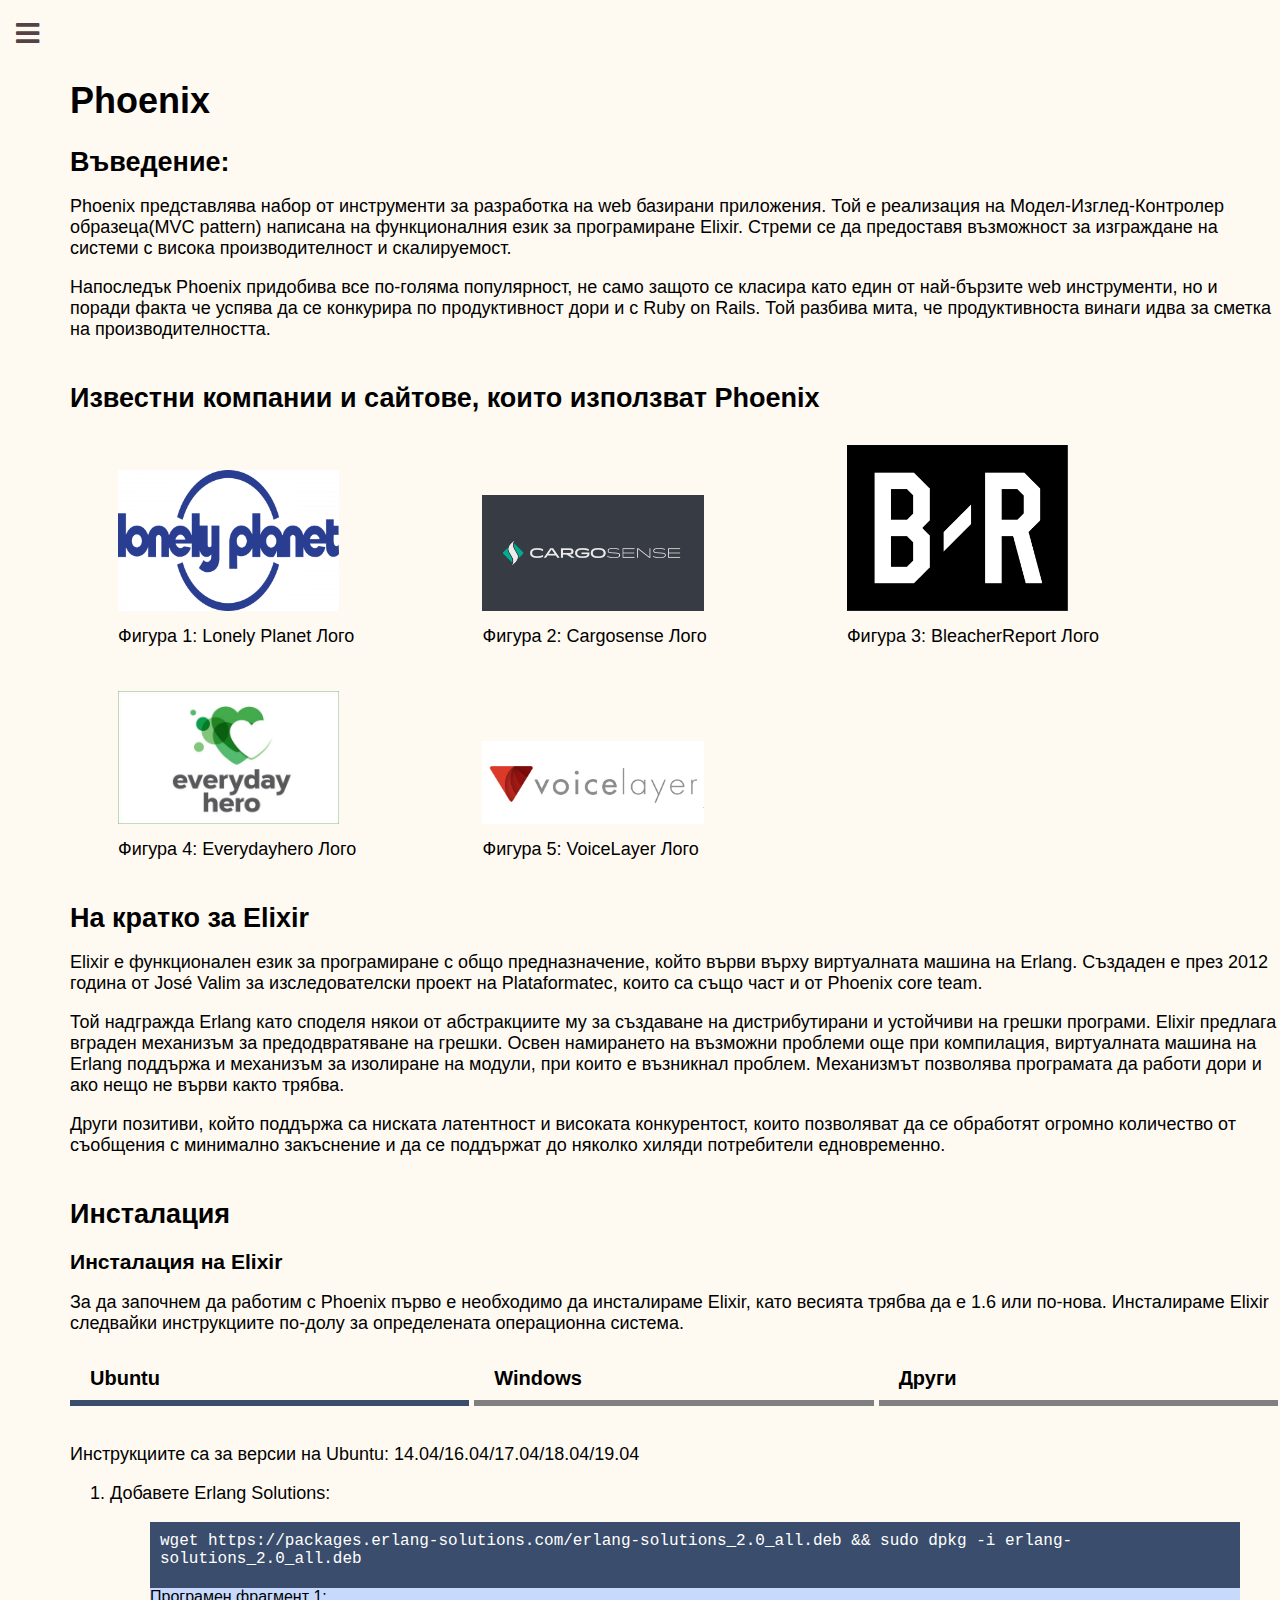
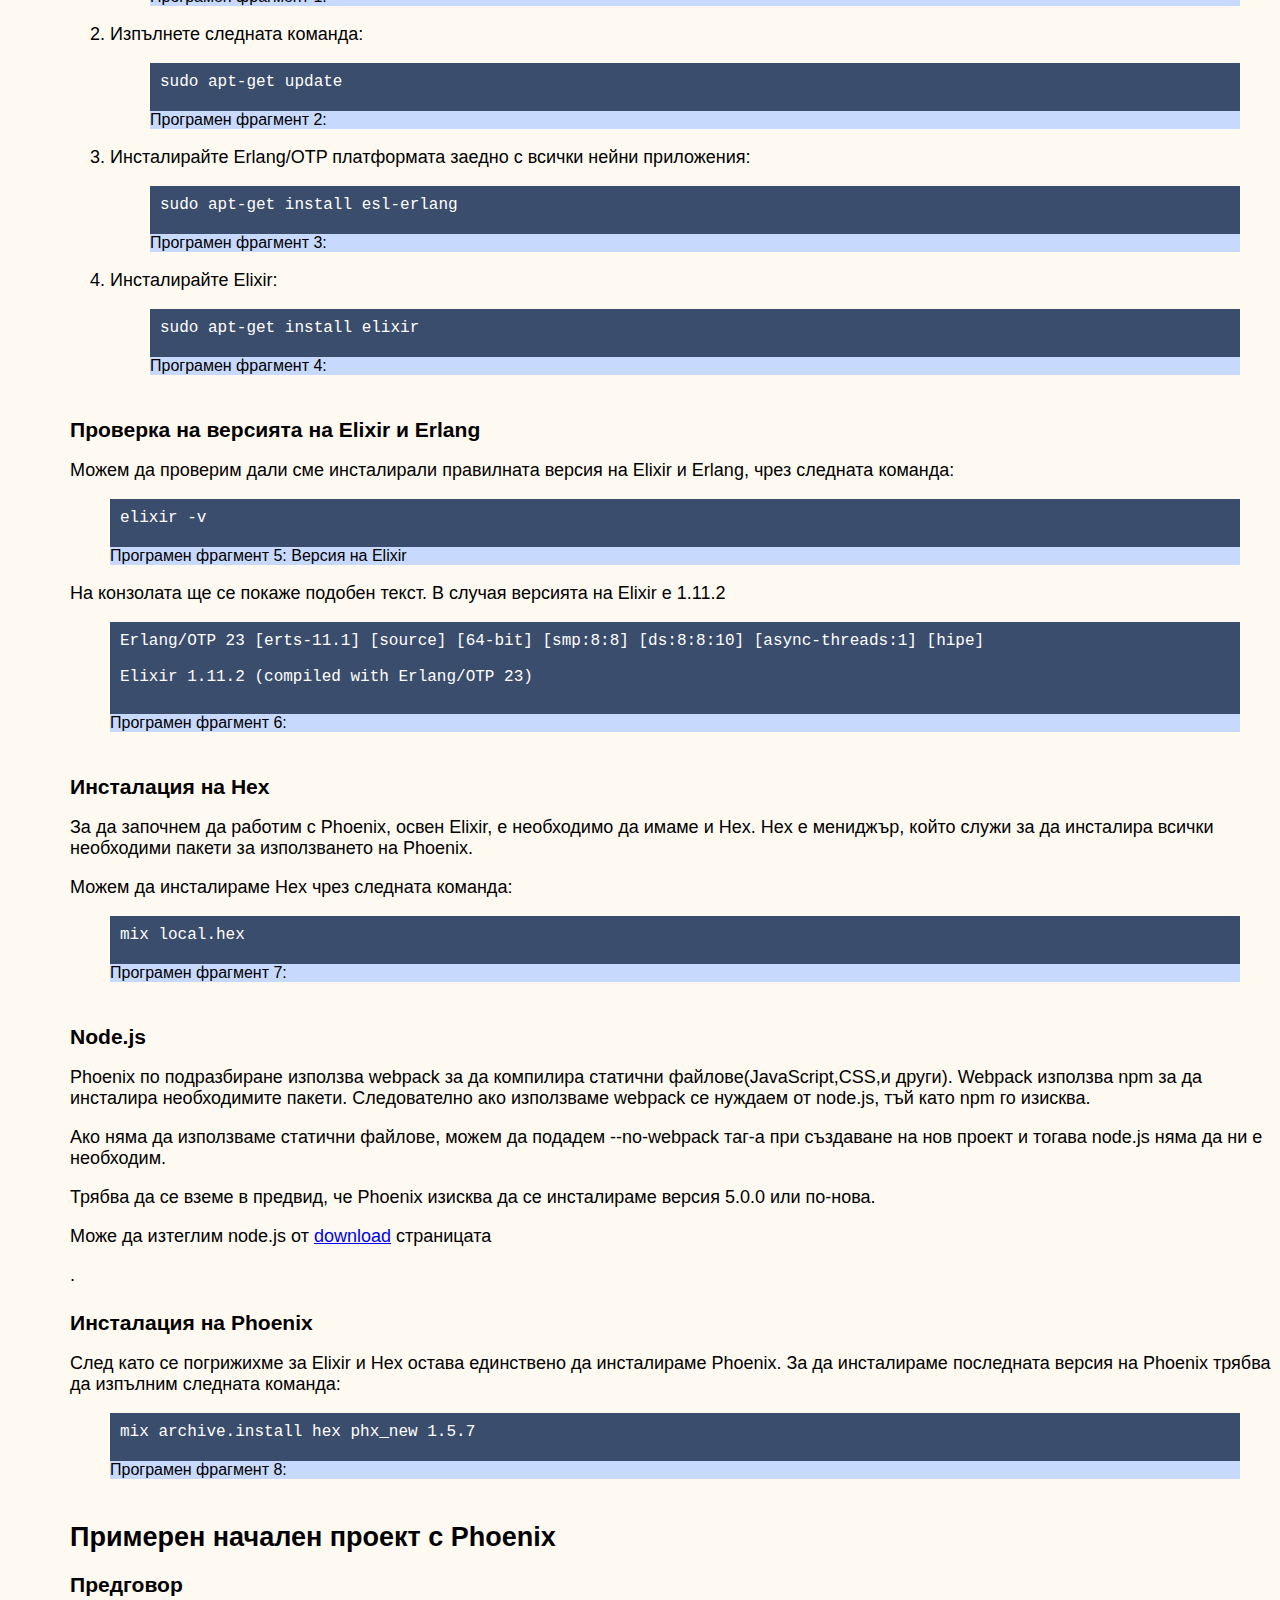
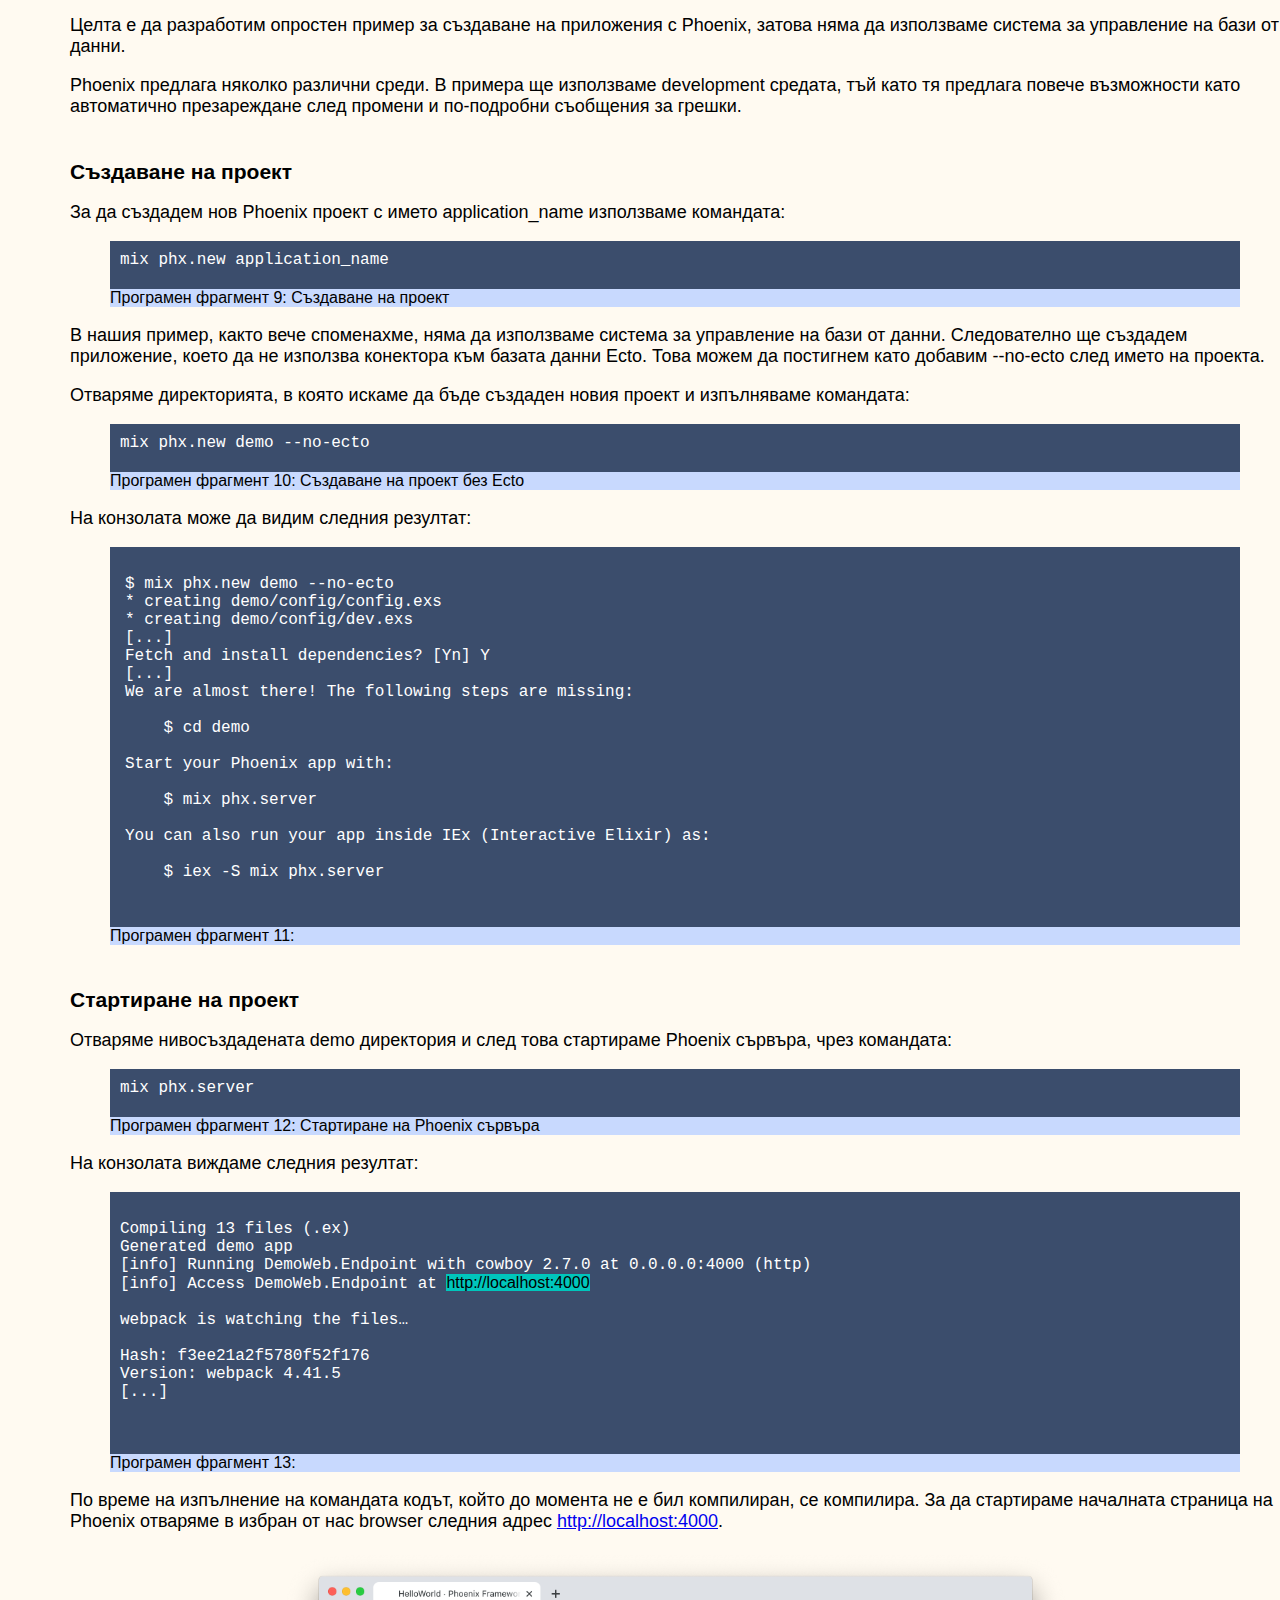
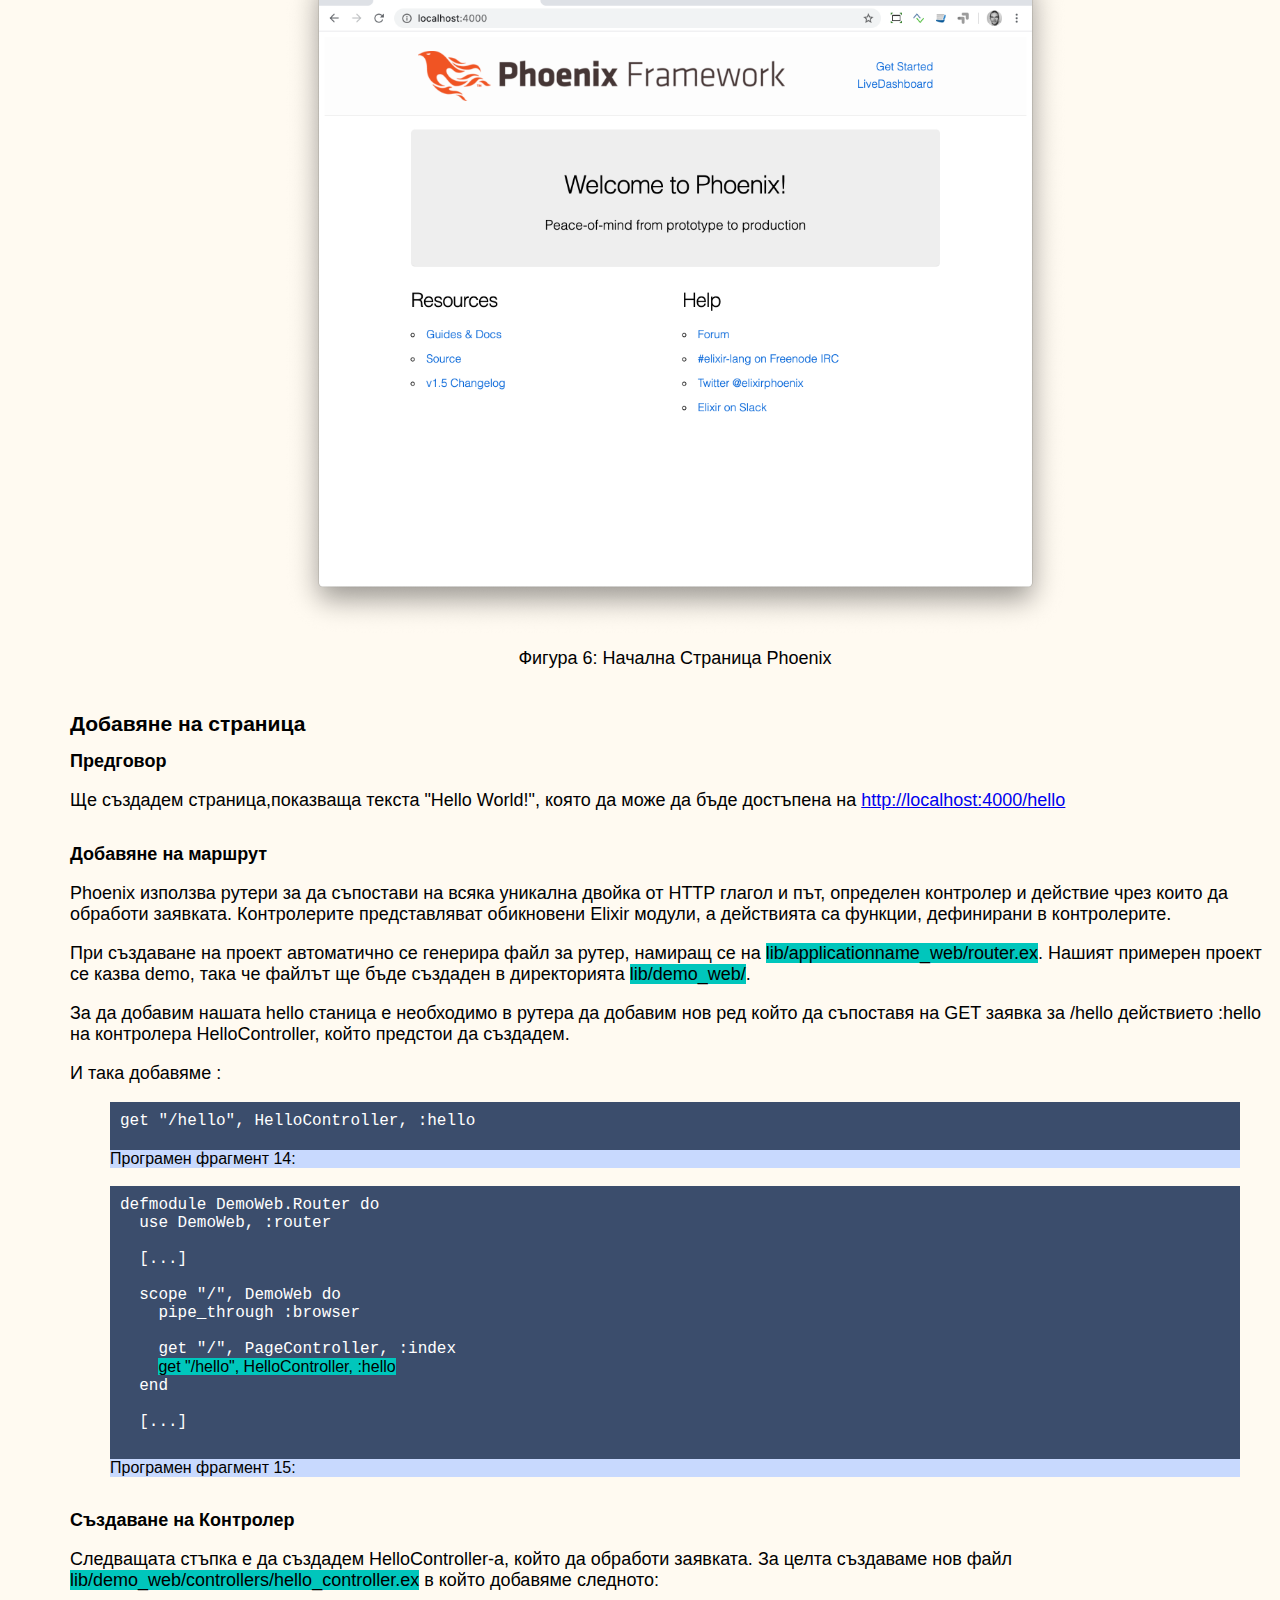
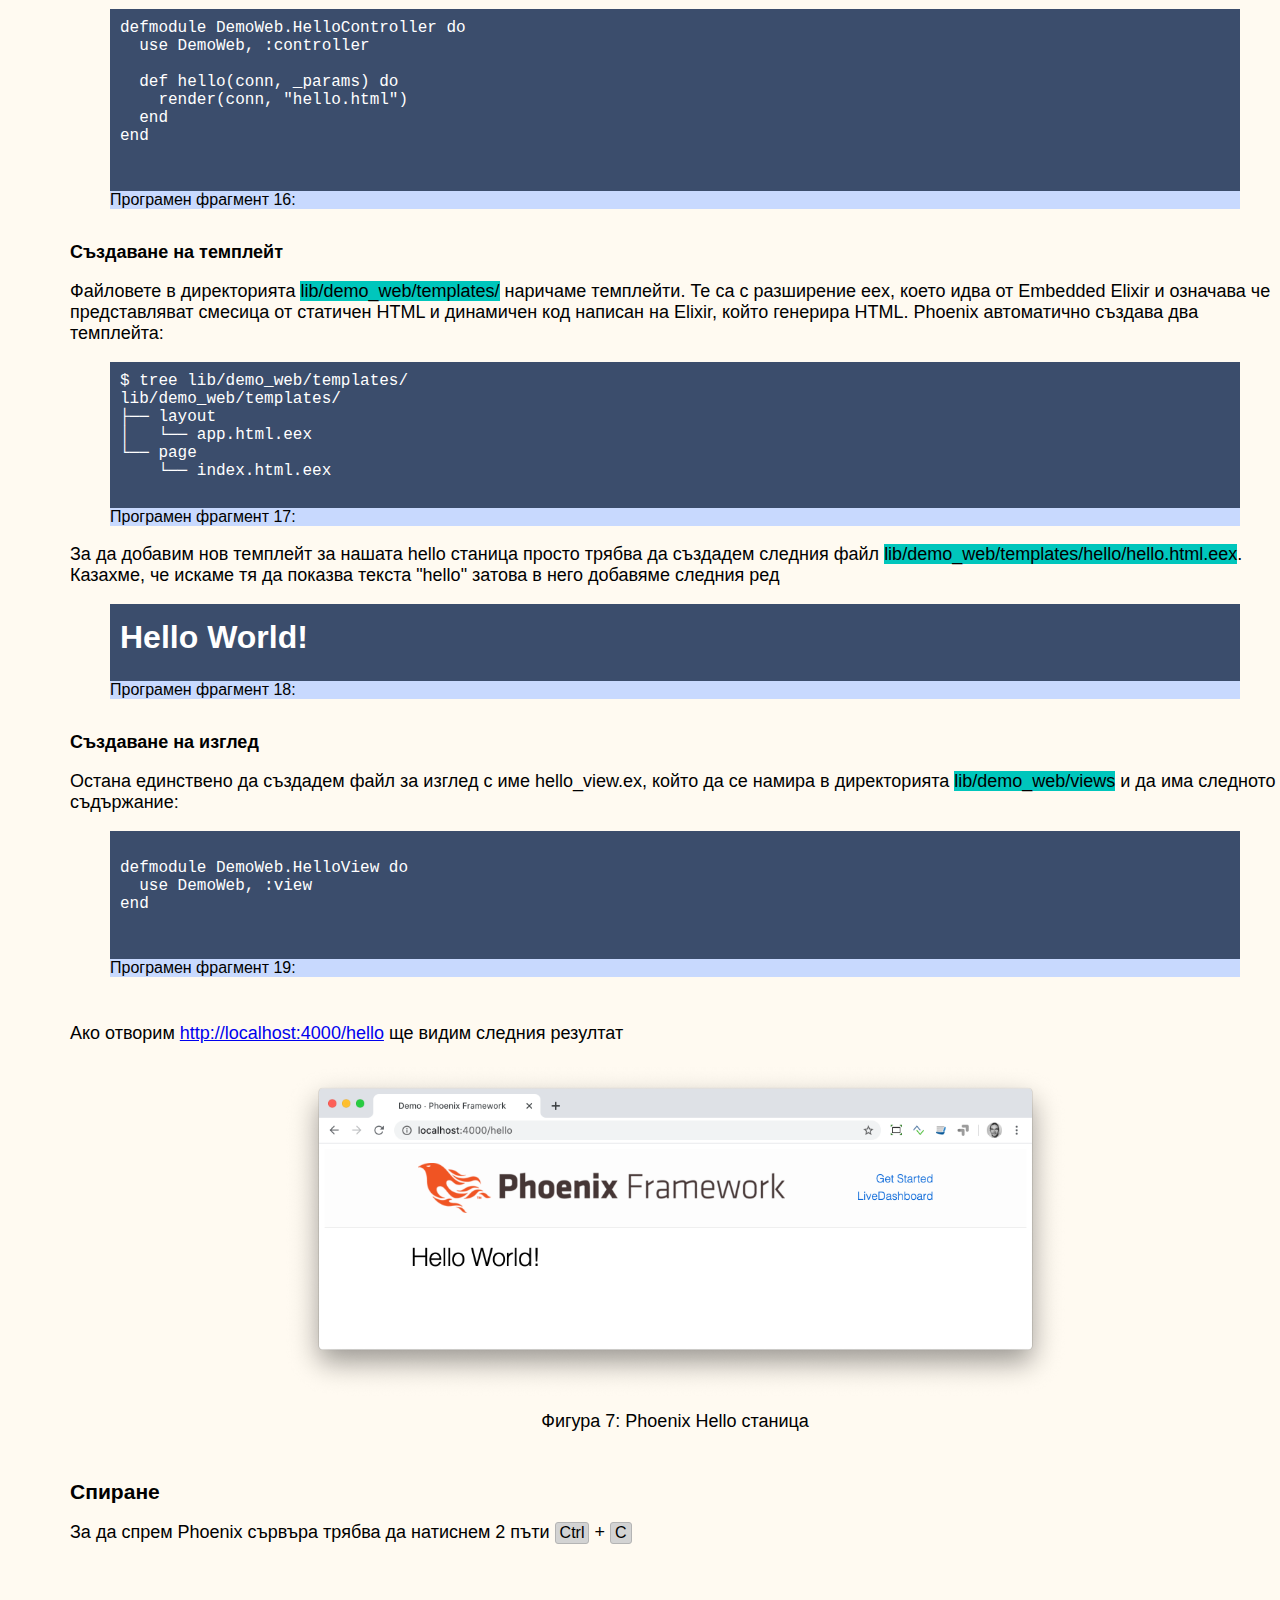
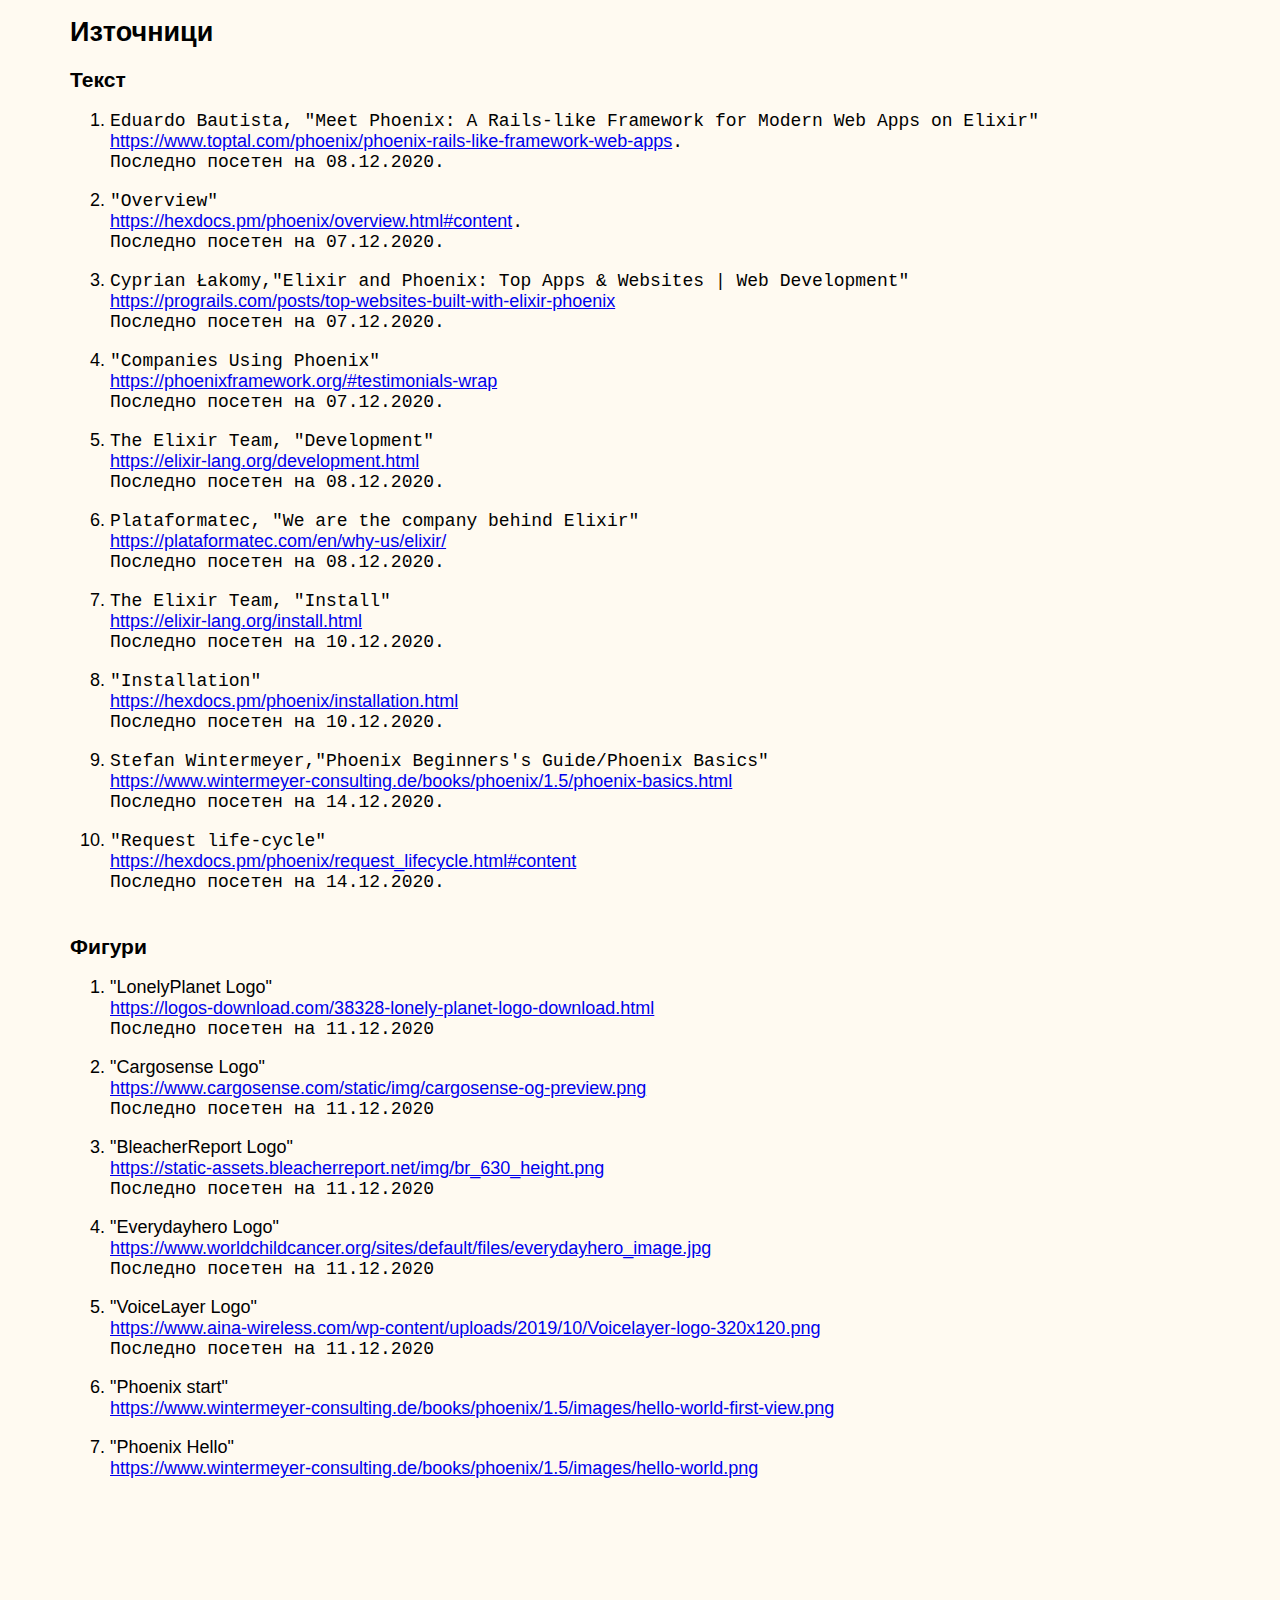
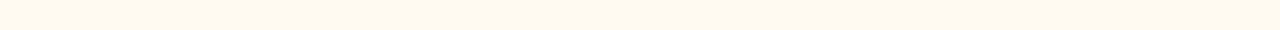
==== referat.html @ 31d8c385 "Change code fragments style" ====
<!DOCTYPE html>
<html lang="bg">

<head>
  <meta charset="utf-8">
  <link rel="stylesheet" href="css/defalt.css">
  <link rel="stylesheet" href="https://cdnjs.cloudflare.com/ajax/libs/font-awesome/5.15.1/css/all.min.css">
  <script src="javascript/default.js"></script>
  <title>Phoenix </title>
  <!--[if IE lte 8]><script src="http://html5shiv.googlecode.com/svn/trunk/html5.js"></script><![endif]-->
</head>

<body>
  <header>
  </header>
  <nav id="sidenavigation" class="sidenavigation closed">
    <button onclick="toggleMenu('sidenavigation')" type="button" name="button"><i class="fas fa-bars fa-2x"></i></button>
    <ul>
      <li><a href="#intro">Въведение<i class="fas fa-chevron-circle-down"></i></a></li>
      <li><a href="#installation">Инсталация<i class="fas fa-chevron-circle-down"></i></a></li>
      <li><a href="#getting-started-guide">Начален пример<i class="fas fa-chevron-circle-down"></i></a> </li>
      <li><a href="#resources">Източници<i class="fas fa-chevron-circle-down"></i></a></li>
    </ul>
    <!--todo introduction -->
    <!-- <li><a href="#phoenix-intro">Въведение:</a></li>
      <li><a href="#phoenix-users">Известни потребители:</a></li>
      <li><a href="#elixir-intro">На кратко за Elixir</a></li> -->
    <!--todo installation -->
    <!-- <li><a href="#elixir-installation">Инсталация Elixir</a> </li>
      <li><a href="#elixir-version-check">Проверка на версия</a></li>
      <li> <a href="#hex-installation">Hex инсталация</a> </li>
      <li><a href="#nodejs">Node.js</a></li>
      <li><a href="#phoenix-installation">Phoenix инсталация </a> </li> -->

    <!--todo guide -->
    <!-- <li> <a href="#intro-to-guide">Примерен проект </a></li>
      <li><a href="#project-creation-guide">Създаване на проект</a> </li>
      <li><a href="#project-start-guide">Стартиране на проект </a></li>
      <li><a href="#add-page-guide">Добавяне на страница</a> </li>
      <li><a href="#stop-guide">Спиране </a></li> -->



  </nav>
  <section id="main-container">
    <h1>Phoenix</h1>
    <section id="intro">
      <article id="phoenix-intro">
        <h2>Въведение: </h2>
        <p>
          Phoenix представлява набор от инструменти за разработка на web базирани приложения. Той е реализация на Модел-Изглед-Контролер образеца(MVC pattern) написана на функционалния език за програмиране Elixir. Стреми се да предоставя възможност
          за изграждане на системи с висока производителност и скалируемост.
        </p>
        <p>
          Напоследък Phoenix придобива все по-голяма популярност, не само защото се класира като един от най-бързите web инструменти, но и поради факта че успява да се конкурира по продуктивност дори и с Ruby on Rails. Той разбива мита, че
          продуктивноста винаги идва за
          сметка на производителността.
        </p>
      </article>

      <article id="phoenix-users">
        <h2>Известни компании и сайтове, които използват Phoenix </h2>
        <div id="logo-container">
          <figure id="figure1">
            <a href="https://www.lonelyplanet.com/" target="_blank">
              <img src="img/logo/lonelyplanet.png" alt="Lonely Planet Logo">
            </a>
            <figcaption>Фигура 1: Lonely Planet Лого</figcaption>
          </figure>
          <figure id="figure2">
            <a href="https://www.cargosense.com/" target="_blank">
              <img src="img/logo/cargosense.png" alt="Cargosense Logo">
            </a>
            <figcaption>Фигура 2: Cargosense Лого</figcaption>
          </figure>
          <figure id="figure3">
            <a href="https://bleacherreport.com/" target="_blank">
              <img src="img/logo/bleacherreport.png" alt="BleacherReport Logo">
            </a>
            <figcaption>Фигура 3: BleacherReport Лого</figcaption>
          </figure>
          <figure id="figure4">
            <a href="https://www.everydayhero.com/au/" target="_blank">
              <img src="img/logo/everydayhero.jpg" alt="Everydayhero Logo">
            </a>
            <figcaption>Фигура 4: Everydayhero Лого</figcaption>
          </figure>
          <figure id="figure5">
            <a href="https://voicelayer.io/" target="_blank">
              <img src="img/logo/voicelayer.png" alt="VoiceLayer Logo">
            </a>
            <figcaption>Фигура 5: VoiceLayer Лого</figcaption>
          </figure>
        </div>
      </article>

      <article id="elixir-intro">
        <h2>На кратко за Elixir </h2>
        <p>
          Elixir е функционален език за програмиране с общо предназначение, който върви върху виртуалната машина на Erlang. Създаден е през 2012 година от José Valim за изследователски проект на Plataformatec, които са също част и от Phoenix core
          team.
        </p>
        <p>
          Той надгражда Erlang като споделя някои от абстракциите му за създаване на дистрибутирани и устойчиви на грешки програми. Elixir предлага вграден механизъм за предодвратяване на грешки. Освен намирането на възможни проблеми още при
          компилация,
          виртуалната машина на Erlang поддържа и механизъм за изолиране на модули, при които е възникнал проблем. Механизмът позволява програмата да работи дори и ако нещо не върви както трябва.</p>
        <p>
          Други позитиви, който поддържа са ниската латентност и високата конкурентост, които позволяват да се обработят огромно количество от съобщения с минимално закъснение и да се поддържат до няколко хиляди потребители едновременно.
        </p>
      </article>
    </section>
    <section id="installation">
      <h2>Инсталация</h2>
      <article id=elixir-installation class="installation elixir">
        <h3>Инсталация на Elixir</h3>
        <p>За да започнем да работим с Phoenix първо е необходимо да инсталираме Elixir, като весията трябва да е 1.6 или по-нова. Инсталираме Elixir следвайки инструкциите по-долу за определената операционна система.</p>
        <button class="ubuntu active" onclick="showInstalationInstructions('elixir','ubuntu')">
          Ubuntu
        </button>
        <button class="windows" onclick="showInstalationInstructions('elixir','windows')">
          Windows
        </button>
        <button class="other" onclick="showInstalationInstructions('elixir','other')">
          Други
        </button>
      </article>

      <article class="installation elixir ubuntu active">
        <h4></h4>
        <p>Инструкциите са за версии на Ubuntu: 14.04/16.04/17.04/18.04/19.04</p>
        <ol>
          <li>
            <p>Добавете Erlang Solutions:</p>
            <figure class="code">
              <code> wget https://packages.erlang-solutions.com/erlang-solutions_2.0_all.deb && sudo dpkg -i erlang-solutions_2.0_all.deb</code>
              <figcaption></figcaption>
            </figure>
          </li>
          <li>
            <p>Изпълнете следната команда:</p>
            <figure class="code">
              <code> sudo apt-get update</code>
              <figcaption></figcaption>
            </figure>
          </li>
          <li>
            <p>Инсталирайте Erlang/OTP платформата заедно с всички нейни приложения:</p>
            <figure class="code">
              <code>sudo apt-get install esl-erlang</code>
              <figcaption></figcaption>
            </figure>
          </li>
          <li>
            <p>Инсталирайте Elixir:</p>
            <figure class="code">
              <code>sudo apt-get install elixir</code>
              <figcaption></figcaption>
            </figure>
          </li>
        </ol>
      </article>
      <article class="installation elixir windows hidden">
        <ol>
          <li> <a download href="https://github.com/elixir-lang/elixir-windows-setup/releases/download/v2.1/elixir-websetup.exe" target="_blank">Изтеглете инсталационния файл</a></li>
          </li>
          <li>Отворете го за да започнете инсталацията.</li>
          <li>Натискайте напред докато инсталацията не завърши.</li>
      </article>
      <article class="installation elixir other hidden">
        <p>Ако използвате друга операционна система или версия, може да погледнете как да инсталирате Elixir на следната <a href="https://elixir-lang.org/install.html" target="_blank">инсталационна страница.</a></p>
      </article>
      <article id="elixir-version-check" class="version-check">
        <h3>Проверка на версията на Elixir и Erlang</h3>
        <p>Можем да проверим дали сме инсталирали правилната версия на Elixir и Erlang, чрез следната команда:</p>
        <figure class="code">
          <code>elixir -v </code>
          <figcaption>Версия на Elixir</figcaption>
        </figure>
        <p>На конзолата ще се покаже подобен текст. В случая версията на Elixir е 1.11.2</p>
        <figure class="samp">
          <pre><samp>Erlang/OTP 23 [erts-11.1] [source] [64-bit] [smp:8:8] [ds:8:8:10] [async-threads:1] [hipe]

Elixir 1.11.2 (compiled with Erlang/OTP 23)</samp></pre>

          <figcaption></figcaption>
        </figure>
      </article>
      <article id="hex-installation">
        <h3>Инсталация на Hex</h3>
        <p>За да започнем да работим с Phoenix, освен Elixir, е необходимо да имаме и Hex. Hex е мениджър, който служи за да инсталира всички необходими пакети за използването на Phoenix.
        </p>
        <p>Можем да инсталираме Hex чрез следната команда:</p>
        <figure class="code">
          <code>mix local.hex</code>
          <figcaption></figcaption>
        </figure>
      </article>
      <article id="nodejs">
        <h3>Node.js</h3>
        <p>Phoenix по подразбиране използва webpack за да компилира статични файлове(JavaScript,CSS,и други). Webpack използва npm за да инсталира необходимите пакети. Следователно ако използваме webpack се нуждаем от node.js, тъй като npm го
          изисква.</p>
        <p>Ако няма да използваме статични файлове, можем да подадем --no-webpack таг-а при създаване на нов проект и тогава node.js няма да ни е необходим.
        </p>
        <p>Трябва да се вземе в предвид, че Phoenix изисква да се инсталираме версия 5.0.0 или по-нова.
        </p>
        <p> Може да изтеглим node.js от <a href="https://nodejs.org/en/download/">download</a> страницата</p>.
      </article>
      <article id="phoenix-installation">
        <h3>Инсталация на Phoenix </h3>
        <p>След като се погрижихме за Elixir и Hex остава единствено да инсталираме Phoenix. За да инсталираме последната версия на Phoenix трябва да изпълним следната команда:</p>
        <figure class="code">
          <code>mix archive.install hex phx_new 1.5.7</code>
          <figcaption></figcaption>
        </figure>
      </article>
    </section>
    <section id="getting-started-guide">
      <h2>Примерен начален проект с Phoenix</h2>
      <article id="intro-to-guide">
        <h3>Предговор</h3>
        <p>Целта е да разработим опростен пример за създаване на приложения с Phoenix, затова няма да използваме система за управление на бази от данни.</p>
        <p>Phoenix предлага няколко различни среди. В примера ще използваме development средата, тъй като тя предлага повече възможности като автоматично презареждане след промени и по-подробни съобщения за грешки.</p>
      </article>
      <article id="project-creation-guide">
        <h3>Създаване на проект</h3>
        <p>За да създадем нов Phoenix проект с името application_name използваме командата:</p>
        <figure class="code">
          <code>mix phx.new application_name</code>
          <figcaption>Създаване на проект</figcaption>
        </figure>
        <p>В нашия пример, както вече споменахме, няма да използваме система за управление на бази от данни. Следователно ще създадем приложение, което да не използва конектора към базата данни Ecto. Това можем да постигнем като добавим --no-ecto
          след името на проекта.
        </p>
        <p>Отваряме директорията, в която искаме да бъде създаден новия проект и изпълняваме командата:</p>
        <figure class="code">
          <code>mix phx.new demo --no-ecto</code>
          <figcaption>Създаване на проект без Ecto</figcaption>
        </figure>
        <p>На конзолата може да видим следния резултат:</p>
        <figure class="samp">
          <pre> <samp>
$ mix phx.new demo --no-ecto
* creating demo/config/config.exs
* creating demo/config/dev.exs
[...]
Fetch and install dependencies? [Yn] Y
[...]
We are almost there! The following steps are missing:

    $ cd demo

Start your Phoenix app with:

    $ mix phx.server

You can also run your app inside IEx (Interactive Elixir) as:

    $ iex -S mix phx.server
      </samp> </pre>
          <figcaption></figcaption>
        </figure>
      </article>
      <article id="project-start-guide">
        <h3>Стартиране на проект</h3>
        <p>Отваряме нивосъздадената demo директория и след това стартираме Phoenix сървъра, чрез командата:</p>
        <figure class="code">
          <code>mix phx.server</code>
          <figcaption>Стартиране на Phoenix сървъра</figcaption>
        </figure>
        <p>На конзолата виждаме следния резултат:</p>
        <figure class="samp">
          <pre><samp>
Compiling 13 files (.ex)
Generated demo app
[info] Running DemoWeb.Endpoint with cowboy 2.7.0 at 0.0.0.0:4000 (http)
[info] Access DemoWeb.Endpoint at <mark>http://localhost:4000</mark>

webpack is watching the files…

Hash: f3ee21a2f5780f52f176
Version: webpack 4.41.5
[...]
      <samp></pre>
          <figcaption></figcaption>
        </figure>
        <p>
          По време на изпълнение на командата кодът, който до момента не е бил компилиран, се компилира. За да стартираме началната страница на Phoenix отваряме в избран от нас browser следния адрес <a href="http://localhost:4000" target="_blank">http://localhost:4000</a>.
        </p>
        <figure id="figure6" class="single picture">
          <img src="img/getting-started/phoenix-start.png" alt="Phoenix start">
          <figcaption>Фигура 6: Начална Страница Phoenix</figcaption>
        </figure>
      </article>
      <article id="add-page-guide">
        <h3>Добавяне на страница</h3>
        <section>
          <h4>Предговор</h4>
          <p>Ще създадем страница,показваща текста "Hello World!", която да може да бъде достъпена на <a href="http://localhost:4000/hello",target="_blank">http://localhost:4000/hello</a></p>
        </section>
        <section>
          <h4>Добавяне на маршрут</h4>
          <p>
            Phoenix използва рутери за да съпостави на всяка уникална двойка от HTTP глагол и път, определен контролер и действие чрез които да обработи заявката. Контролерите представляват обикновени Elixir модули, а действията са функции,
            дефинирани
            в
            контролерите.
          </p>
          <p>
            При създаване на проект автоматично се генерира файл за рутер, намиращ се на
            <mark>lib/applicationname_web/router.ex</mark>. Нашият примерен проект се казва demo, така че файлът ще бъде създаден в директорията
            <mark>lib/demo_web/</mark>.
          </p>
          <p>За да добавим нашата hello станица е необходимо в рутера да добавим нов ред който да съпоставя на GET заявка за /hello действието :hello на контролера HelloController, който предстои да създадем.
          </p>
          <p>И така добавяме :
          <figure class="code"> <code>get "/hello", HelloController, :hello</code>
            <figcaption></figcaption>
          </figure>
          </p>

          <figure class="code">
            <pre><code >defmodule DemoWeb.Router do
  use DemoWeb, :router

  [...]

  scope "/", DemoWeb do
    pipe_through :browser

    get "/", PageController, :index
    <mark>get "/hello", HelloController, :hello</mark>
  end

  [...]
</code></pre>
            <figcaption></figcaption>
          </figure>
        </section>
        <section>
          <h4>Създаване на Контролер</h4>
          <p>
            Следващата стъпка е да създадем HelloController-а, който да обработи заявката. За целта създаваме нов файл <mark>lib/demo_web/controllers/hello_controller.ex</mark> в който добавяме следното:
          </p>
          <figure class="code">
            <pre><code>defmodule DemoWeb.HelloController do
  use DemoWeb, :controller

  def hello(conn, _params) do
    render(conn, "hello.html")
  end
end
           </code></pre>
            <figcaption></figcaption>
          </figure>

        </section>
        <!-- fix h1 in code example -->
        <section>
          <h4>Създаване на темплейт</h4>
          <p> Файловете в директорията <mark>lib/demo_web/templates/</mark> наричаме темплейти. Те са с разширение eex, което идва от Embedded Elixir и означава че представляват смесица от статичен HTML и динамичен код написан на Elixir, който
            генерира HTML.
            Phoenix автоматично създава два темплейта:
          </p>
          <figure class="samp">
            <pre><samp>$ tree lib/demo_web/templates/
lib/demo_web/templates/
├── layout
│   └── app.html.eex
└── page
    └── index.html.eex</samp></pre>
            <figcaption></figcaption>
          </figure>

          <p>
            За да добавим нов темплейт за нашата hello станица просто трябва да създадем следния файл
            <mark> lib/demo_web/templates/hello/hello.html.eex</mark>.
            Казахме, че искаме тя да показва текста "hello" затова в него добавяме следния ред
          <figure class="code">
            <code>
              <h1> Hello World! </h1>
            </code>
            <figcaption></figcaption>
          </figure>

          </p>
        </section>
        <section>
          <h4>Създаване на изглед</h4>
          <p>Остана единствено да създадем файл за изглед с име hello_view.ex, който да се намира в директорията <mark>lib/demo_web/views</mark> и да има следното съдържание: </p>
          <figure class="code">
            <pre><code>
defmodule DemoWeb.HelloView do
  use DemoWeb, :view
end
        </code></pre>
            <figcaption></figcaption>
          </figure>
        </section>
        <section>
          <p>Ако отворим <a href="http://localhost:4000/hello" target="_blank">http://localhost:4000/hello</a> ще видим следния резултат</p>
          <figure id="figure7" class="single picture">
            <img src="img/getting-started/phoenix-hello.png" alt="Our hello page">
            <figcaption>Фигура 7: Phoenix Hello станица</figcaption>
          </figure>
        </section>
      </article>
      <article id="stop-guide">
        <h3>Спиране</h3>
        <p>За да спрем Phoenix сървърa трябва да натиснем 2 пъти <kbd>Ctrl</kbd> + <kbd>C</kbd> </p>
      </article>
    </section>
    <section>
      <article class="">

      </article>
    </section>
    <section id="resources">
      <h2>Източници</h2>
      <article>
        <h3>Текст</h3>
        <ol>
          <li>
            <pre>Eduardo Bautista, "Meet Phoenix: A Rails-like Framework for Modern Web Apps on Elixir"
            <a href="https://www.toptal.com/phoenix/phoenix-rails-like-framework-web-apps" target="_blank">https://www.toptal.com/phoenix/phoenix-rails-like-framework-web-apps</a>.
            Последно посетен на 08.12.2020.
            </pre>
          </li>
          <li>
            <pre>"Overview"
              <a href="https://hexdocs.pm/phoenix/overview.html#content" target="_blank">https://hexdocs.pm/phoenix/overview.html#content</a>.
              Последно посетен на 07.12.2020.
            </pre>
          </li>
          <li>
            <pre>Cyprian Łakomy,"Elixir and Phoenix: Top Apps & Websites | Web Development"
              <a href="https://prograils.com/posts/top-websites-built-with-elixir-phoenix">https://prograils.com/posts/top-websites-built-with-elixir-phoenix</a>
              Последно посетен на 07.12.2020.
            </pre>
          </li>
          <li>
            <pre>"Companies Using Phoenix"
              <a href="https://phoenixframework.org/#testimonials-wrap" target="_blank">https://phoenixframework.org/#testimonials-wrap</a>
                Последно посетен на 07.12.2020.
            </pre>
          </li>
          <li>
            <pre>The Elixir Team, "Development"
              <a href="https://elixir-lang.org/development.html" target="_blank">https://elixir-lang.org/development.html</a>
              Последно посетен на 08.12.2020.
            </pre>
          </li>
          <li>
            <pre>Plataformatec, "We are the company behind Elixir"
              <a href="https://plataformatec.com/en/why-us/elixir/" target="_blank">https://plataformatec.com/en/why-us/elixir/</a>
              Последно посетен на 08.12.2020.
            </pre>
          </li>
          <li>
            <pre>The Elixir Team, "Install"
              <a href="https://elixir-lang.org/install.html" target="_blank">https://elixir-lang.org/install.html</a>
              Последно посетен на 10.12.2020.
            </pre>
          </li>
          <li>
            <pre>"Installation"
              <a href="https://hexdocs.pm/phoenix/installation.html" target="_blank">https://hexdocs.pm/phoenix/installation.html</a>
              Последно посетен на 10.12.2020.
            </pre>
          </li>
          <li>
            <pre>Stefan Wintermeyer,"Phoenix Beginners's Guide/Phoenix Basics"
              <a href="https://www.wintermeyer-consulting.de/books/phoenix/1.5/phoenix-basics.html" target="_blank">https://www.wintermeyer-consulting.de/books/phoenix/1.5/phoenix-basics.html</a>
              Последно посетен на 14.12.2020.
            </pre>
          </li>
          <li>
            <pre>
              "Request life-cycle"
              <a href="https://hexdocs.pm/phoenix/request_lifecycle.html#content" target="_blank">https://hexdocs.pm/phoenix/request_lifecycle.html#content</a>
                Последно посетен на 14.12.2020.
            </pre>
          </li>
        </ol>
      </article>
      <article>
        <h3>Фигури</h3>
        <ol>
          <li>
            <pre>
              <a class="figure name" href="#figure1">"LonelyPlanet Logo"</a>
              <a href="https://logos-download.com/38328-lonely-planet-logo-download.html" target="_blank">https://logos-download.com/38328-lonely-planet-logo-download.html</a>
              Последно посетен на 11.12.2020
            </pre>
          </li>
          <li>
            <pre>
              <a class="figure name" href="#figure2">"Cargosense Logo"</a>
              <a href="https://www.cargosense.com/static/img/cargosense-og-preview.png" target="_blank">https://www.cargosense.com/static/img/cargosense-og-preview.png</a>
              Последно посетен на 11.12.2020
            </pre>
          </li>
          <li>
            <pre>
            <a class="figure name" href="#figure3">"BleacherReport Logo"</a>
            <a href="https://static-assets.bleacherreport.net/img/br_630_height.png" target="_blank">https://static-assets.bleacherreport.net/img/br_630_height.png</a>
            Последно посетен на 11.12.2020
          </pre>
          </li>
          <li>
            <pre>
              <a class="figure name" href="#figure4">"Everydayhero Logo"</a>
              <a href="https://www.worldchildcancer.org/sites/default/files/everydayhero_image.jpg">https://www.worldchildcancer.org/sites/default/files/everydayhero_image.jpg</a>
              Последно посетен на 11.12.2020
            </pre>
          </li>
          <li>
            <pre>
              <a class="figure name" href="#figure5"> "VoiceLayer Logo"</a>
              <a href="https://www.aina-wireless.com/wp-content/uploads/2019/10/Voicelayer-logo-320x120.png" target="_blank">https://www.aina-wireless.com/wp-content/uploads/2019/10/Voicelayer-logo-320x120.png</a>
              Последно посетен на 11.12.2020
            </pre>
          </li>
          <li>
            <pre>
              <a class="figure name" href="#figure6">"Phoenix start"</a>
              <a href="https://www.wintermeyer-consulting.de/books/phoenix/1.5/images/hello-world-first-view.png", target="_blank">https://www.wintermeyer-consulting.de/books/phoenix/1.5/images/hello-world-first-view.png</a>
            </pre>
          </li>
          <li>
            <pre>
              <a class="figure name" href="#figure7">"Phoenix Hello"</a>
              <a href="https://www.wintermeyer-consulting.de/books/phoenix/1.5/images/hello-world.png", target="_blank">https://www.wintermeyer-consulting.de/books/phoenix/1.5/images/hello-world.png</a>
            </pre>
          </li>
        </ol>
      </article>
    </section>
  </section>
</body>

</html>
---- css/defalt.css ----
* {
  font-family: helvetica;
}
h1,h2,h3,h4,h5{
  margin-top: 5px;
  margin-bottom: 5px;
  margin-left: 0px;
}

header {
  z-index: 1;
  position: fixed;
  height: 70px;
  display: flex;
  top: 0;
  width: 100%;
}

body {
  margin: 0px;
  padding: 0px;
  font-size: 18px;
  background-color: #fffaf1;
  word-wrap: normal;
  counter-reset: codeSnippetCount;
}
article{
  padding-top: 10px;
  padding-bottom: 10px;
}
section{
  padding-top: 5px;
  padding-bottom: 5px;
}

mark {
  background-color: #00C6BC;
}

#main-container {
  position: absolute;
  margin-top: 70px;
  margin-left: 70px;
  width: calc(100%-70px);
}

.sidenavigation.closed {
  background-color: inherit;
  width: 60px;
  overflow-y: hidden;
}

.sidenavigation.closed ul {
  visibility: hidden;
}
.sidenavigation ul{
  list-style-type: none;

}

.sidenavigation {
  z-index: 1;
  font-weight: bold;
  background-color: #534347;
  position: fixed;
  width: 280px;
  height: 100%;
  overflow-y: auto;
  overflow-x: hidden;
  transition: 0.3s;
  transition-property: width;
}

.sidenavigation button {
  float: right;
  padding-right: 20px;
  padding-top: 10px;
}

.sidenavigation.closed button {
  float: none;
}

.sidenavigation ul {
  margin-top: 60px;
  margin-right: 0px;
  padding-left: 20px;
}

button {
  border: none;
  outline: none;
  background-color: inherit;
}

.sidenavigation.closed button i {
  color: #534347;
}

.sidenavigation button i {
  padding-left: 10px;
  padding-top: 10px;
  color: #fffaf1;
  transition: 0.2s;
  transition-property: color;
}

.sidenavigation button i:hover {
  color: #70BCFF	;
}

.sidenavigation ul li a {
  display: block;
  padding-top: 30px;
  padding-left: 25px;
  color: #fffaf1;
  text-decoration: none;
  position: relative;
  transition: 0.2s;
  transition-property: color;
}
.sidenavigation ul li a i {
  padding-left: 10px;
}

.sidenavigation ul li a:hover {
  color: #70BCFF	;
}

#logo-container {
  display: flex;
  align-items: baseline;
  flex-wrap: wrap;
  padding: 0 4px;
}

#logo-container figure {
  flex: 25%;
  max-width: 23%;
  padding: 0 4px;
}

#logo-container figure figcaption {
  padding-top: 10px;
}

#logo-container figure img {
  background-color: white;
  margin-top: 8px;
  width: 80%;
}

@media screen and (max-width: 1200px) {
  #logo-container figure {
    flex: 50%;
    max-width: 30%;
    max-height: 30%
  }
}

@media screen and (max-width: 850px) {
  #logo-container figure {
    flex: 100%;
    max-width: 60%;
    max-height: 60%;
  }
}

.installation.hidden {
  display: none;
}

.installation.active {
  display: block;
}

.installation button {
  font-weight: bold;
  outline: none;
  font-size: 20px;
  text-align: left;
  background-color: inherit;
  width: 33%;
  border: none;
  border-bottom: solid gray 6px;
  padding-top: 15px;
  padding-bottom: 10px;
  padding-left: 20px;
  display: inline-block;
}

.installation button:hover {
  border: none;
  border-bottom: solid gray 6px;
  background-color: #C8D9FE;
}

.installation button.active {
  border-bottom: solid #3B4D6C 6px;
}

@media screen and (max-width: 900px) {
  .installation button {
    width: 100%;
  }
}

figure.code, figure.samp {
  background-color: #3B4D6C;
  font-family: monospace;
  color: white;
}

figure.code code {
  display: block;
}

figure.code figcaption, figure.samp figcaption {
  background-color: #C8D9FE;
  margin-top: 10px;
  font-size: 16px;
  color: black;
  counter-increment: codeSnippetCount;
}

figure.code figcaption:before, figure.samp figcaption:before {
  content: 'Програмен фрагмент 'counter(codeSnippetCount) ': ';
}

code {
  background-color: #3B4D6C;
  color: white;
  font-size: 16px;
  font-family: monospace;
  display: inline-block;
  padding: 10px;

}

pre samp {
  padding: 10px;
  white-space: pre-wrap;
  word-break: normal;
  background-color: #3B4D6C;
  width: auto;
  color: white;
  font-size: 16px;
  font-family: monospace;
  display: inline-block;
}

pre code {
  display: inline-block;
  padding: 10px;
}

kbd {
  background-color: lightgray;
  border-radius: 3px;
  border: 1px solid #b4b4b4;
  display: inline-block;
  font-size: 16px;
  font-weight: 500;
  line-height: 1;
  padding: 2px 4px;
  white-space: nowrap;
}

.single.picture img {
  display: block;
  margin: auto;
  width: 70%
}

.single.picture figcaption {
  text-align: center;
  padding-top: 10px;
}

#resources pre {
  display: block;
  font-family: monospace;
  white-space: pre-line;
  text-align: left;
}

a.figure.name {
  color: black;
  text-decoration: none
}
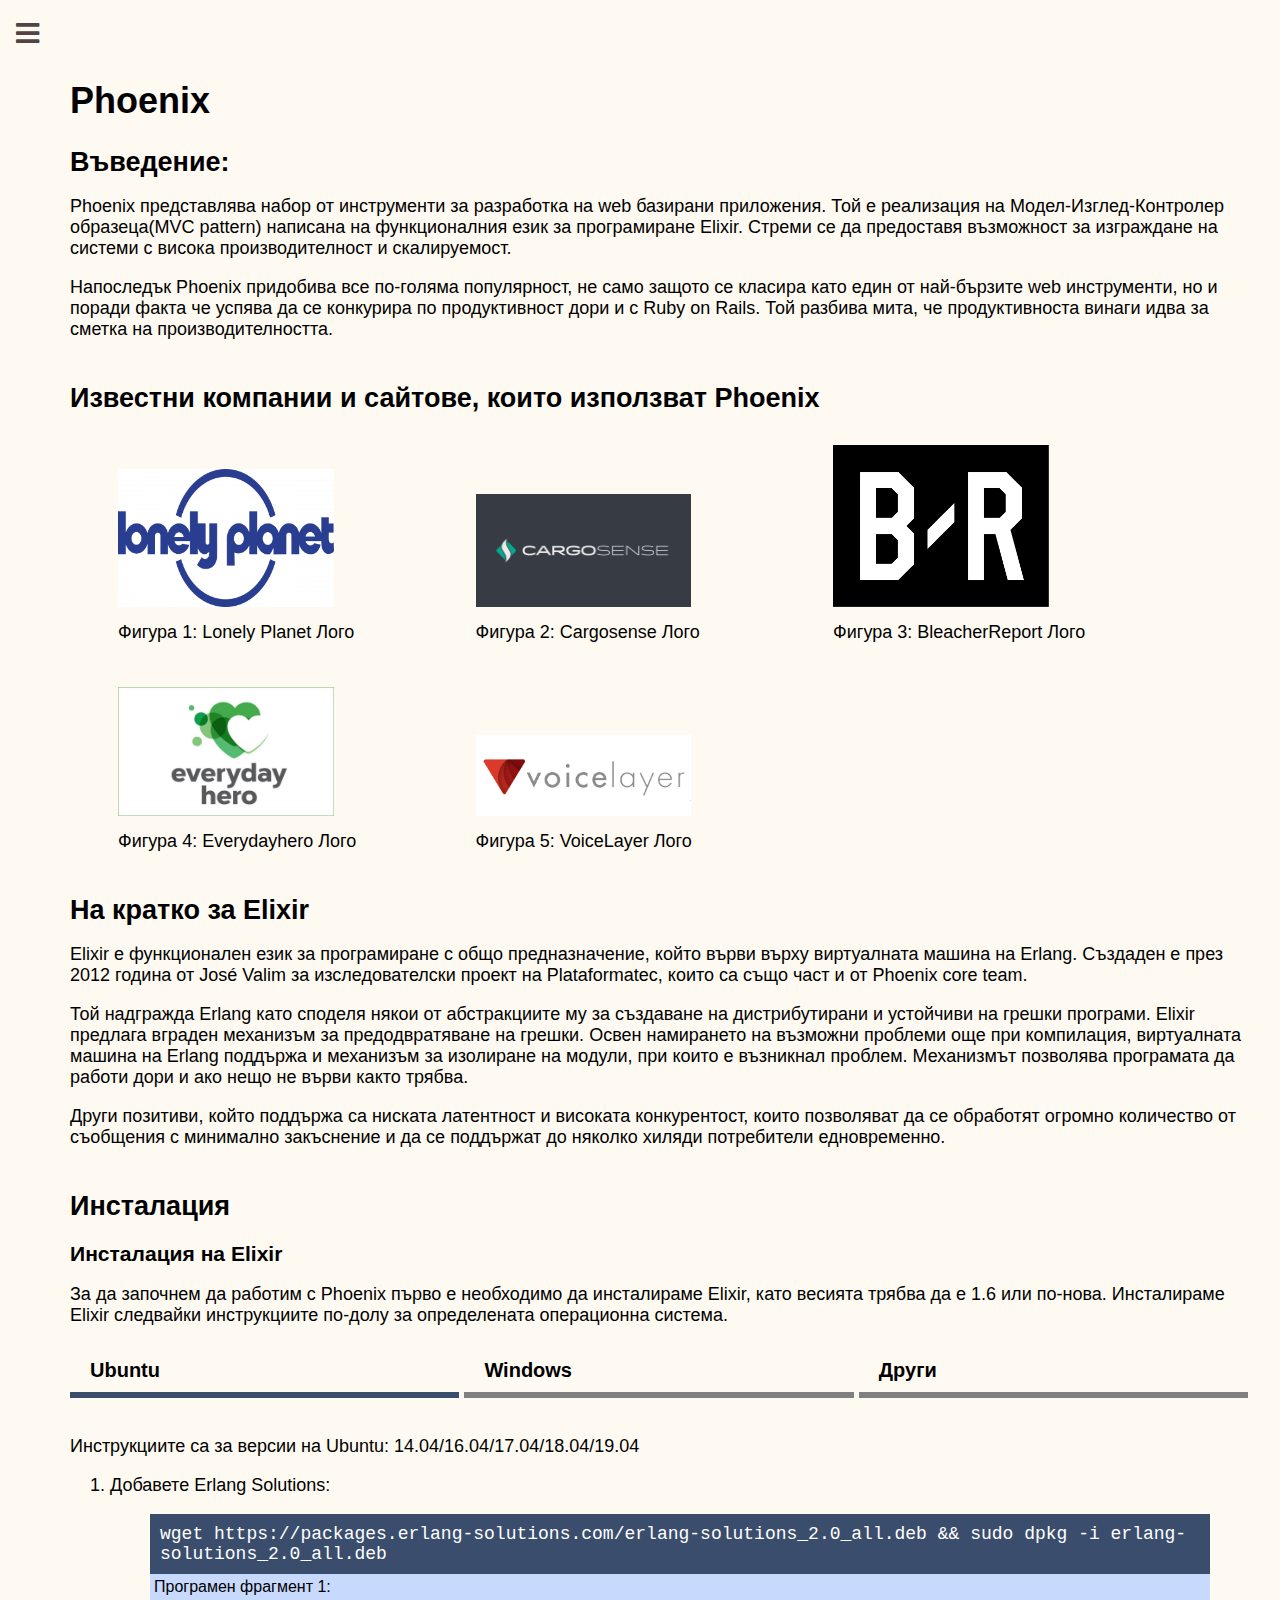
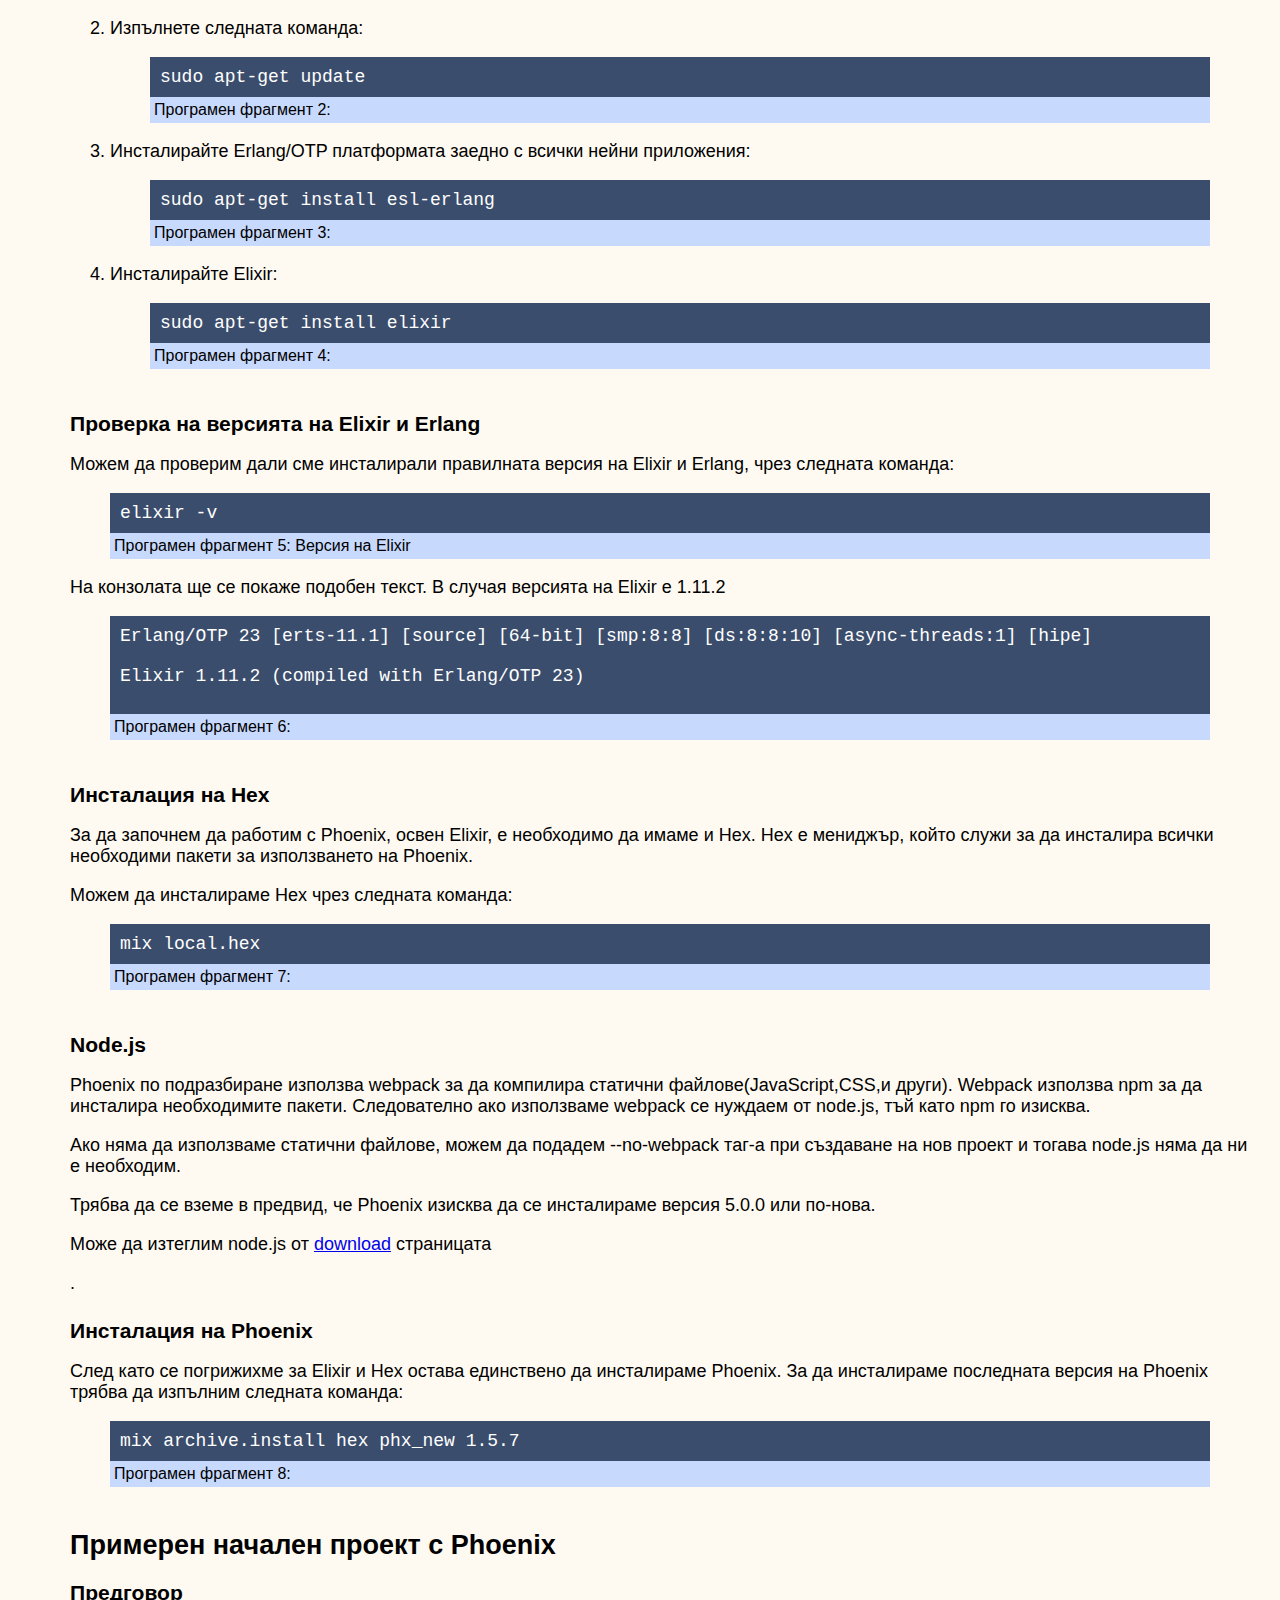
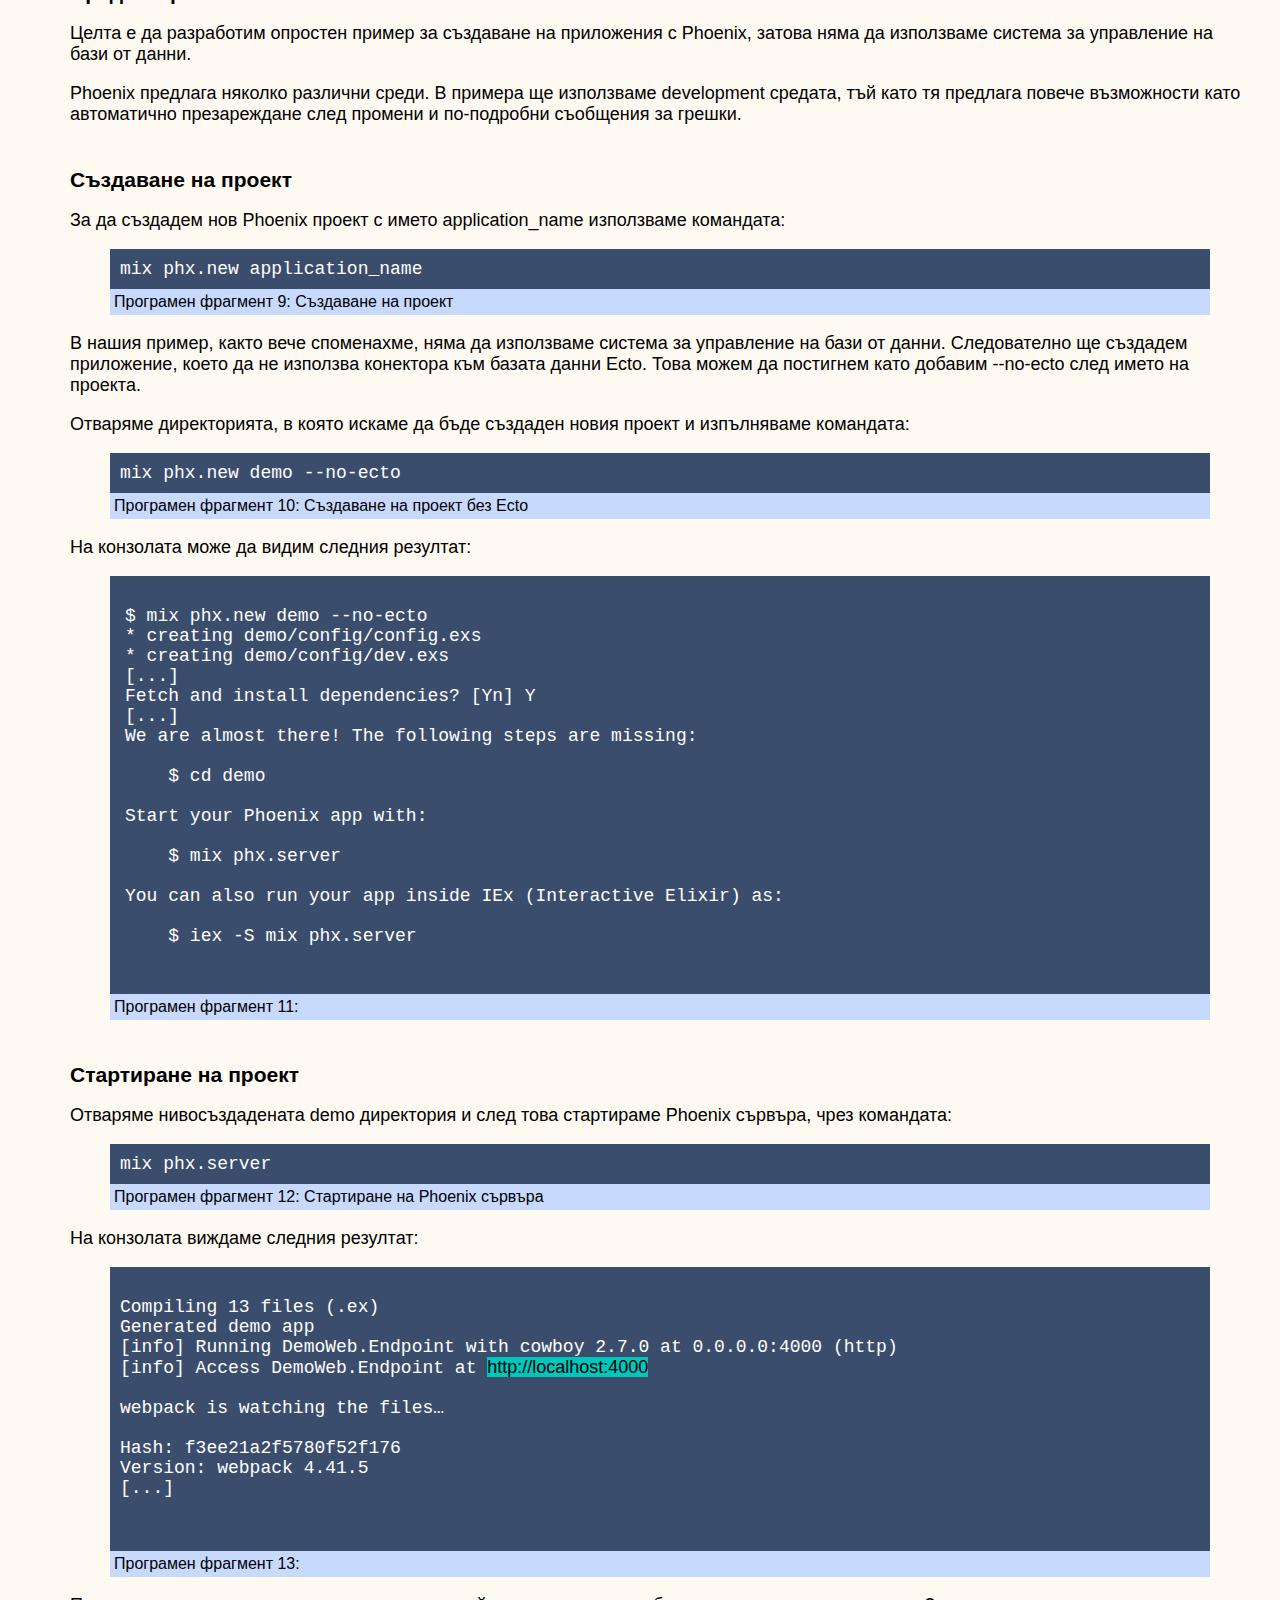
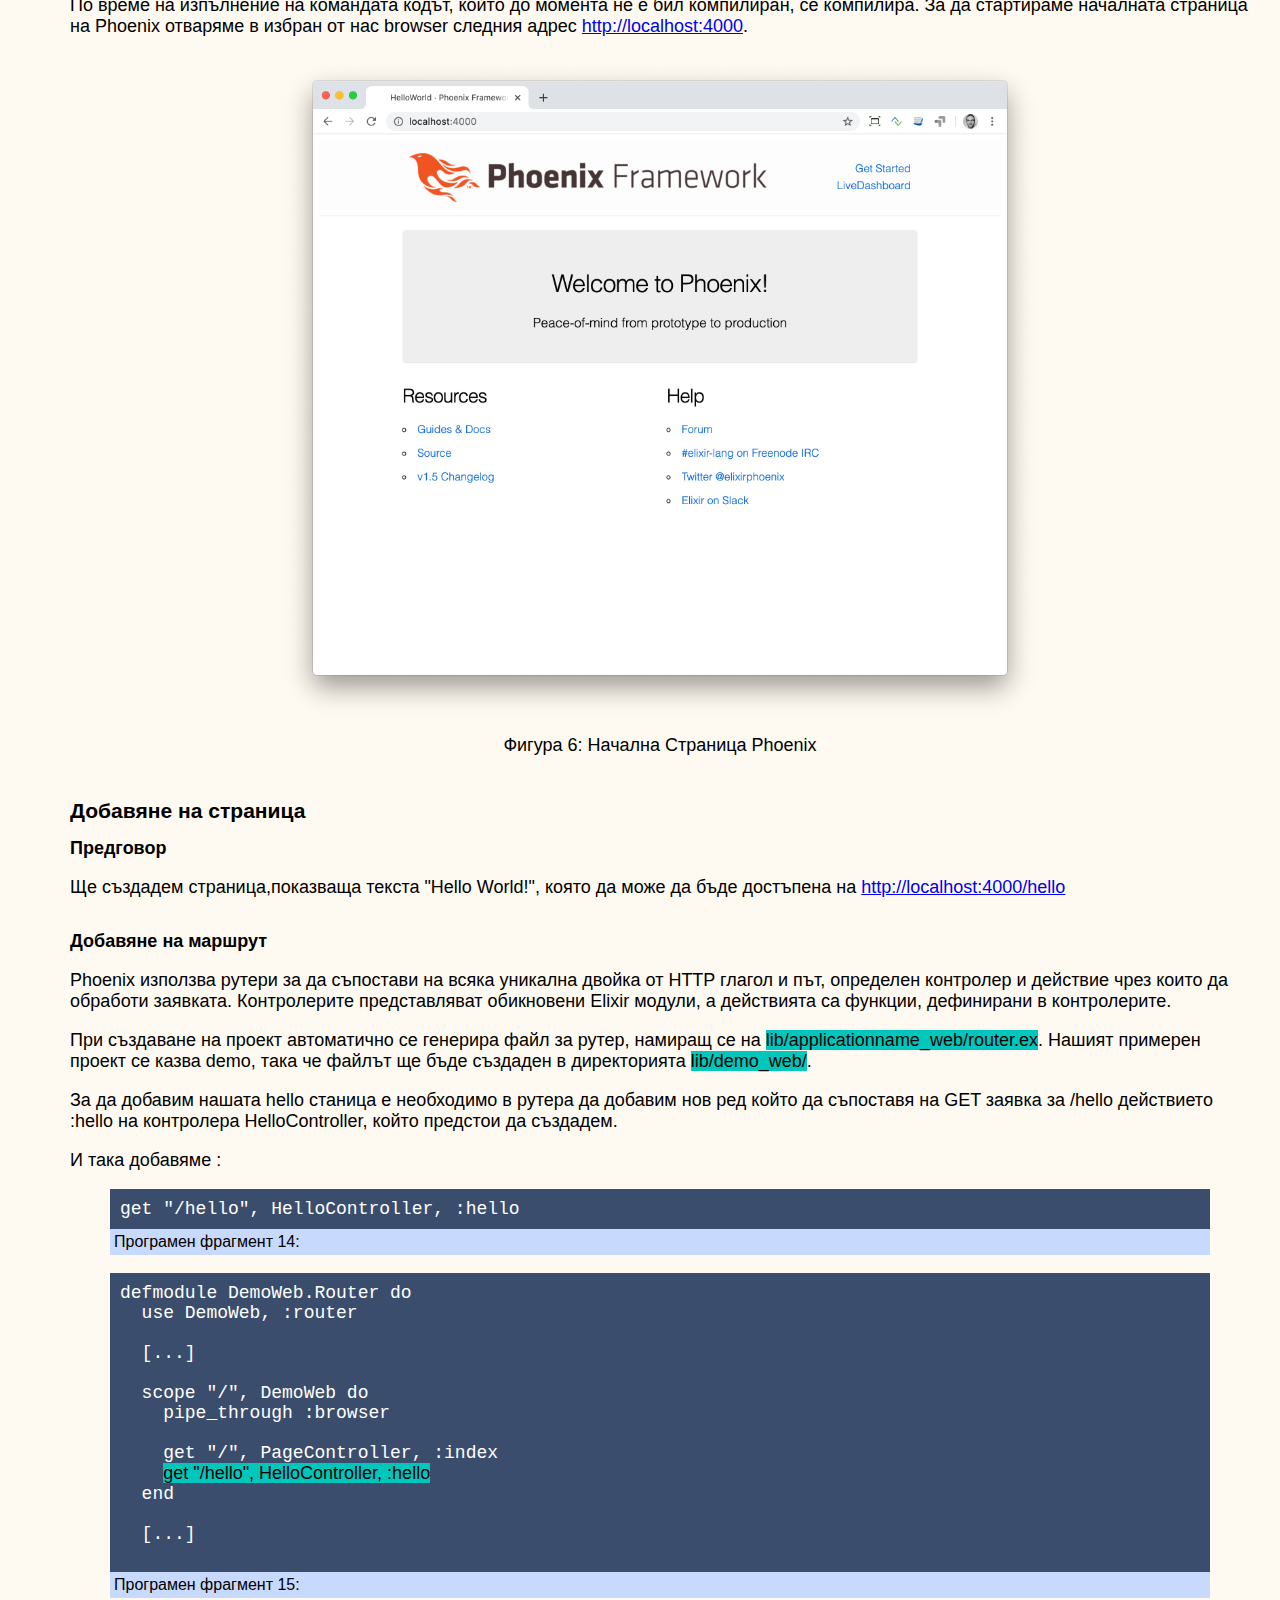
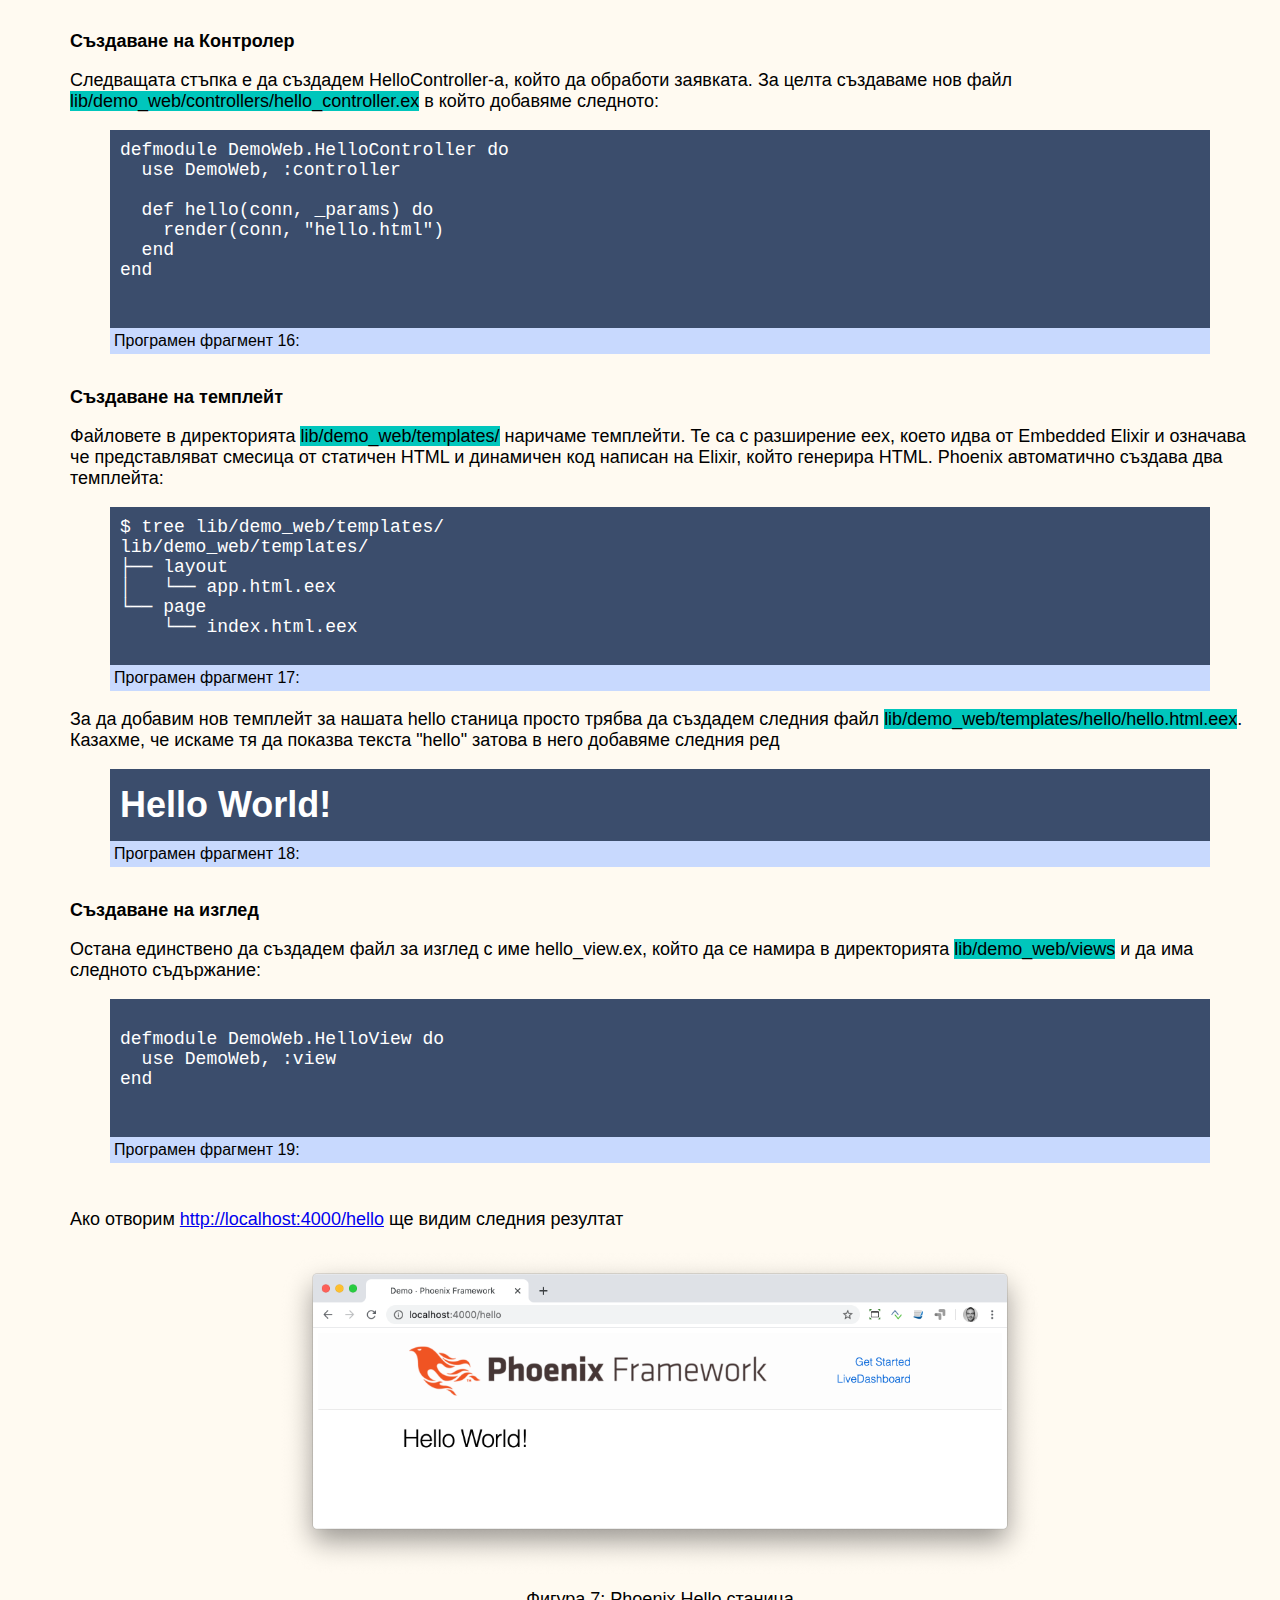
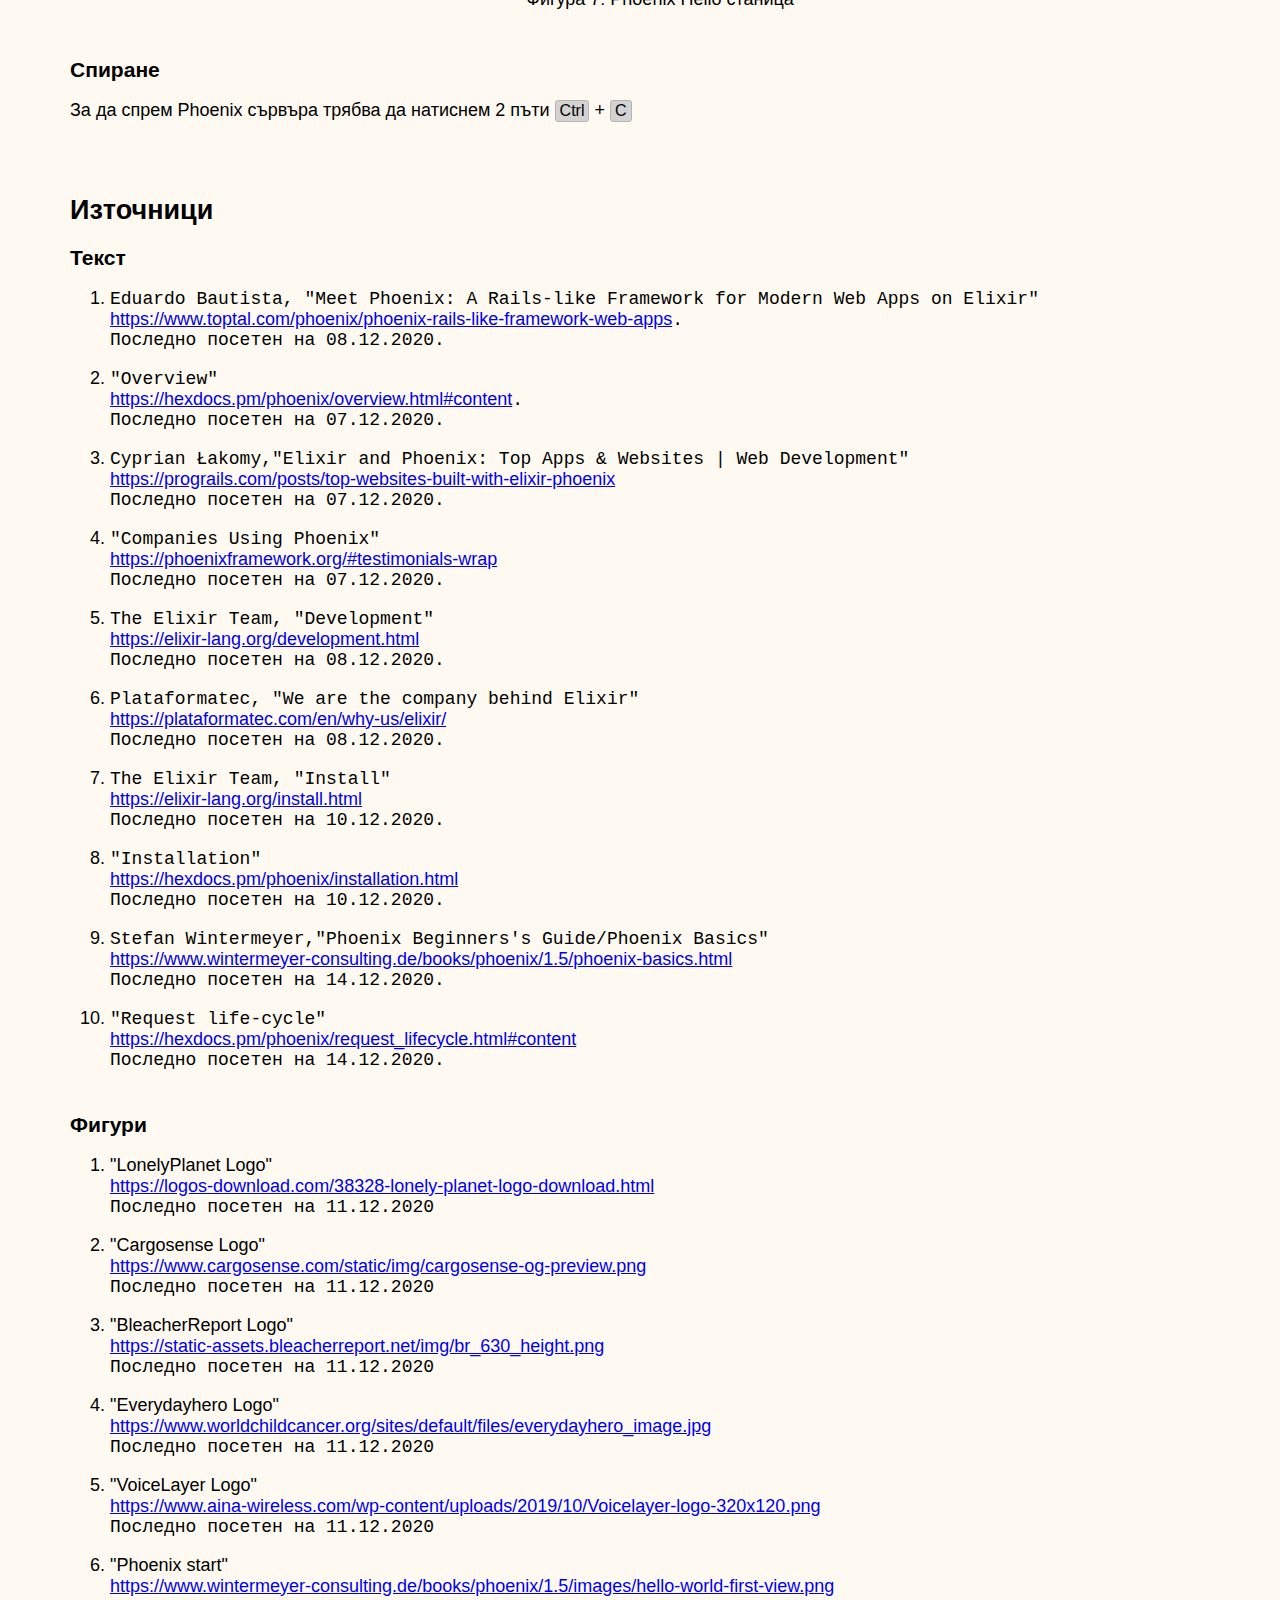
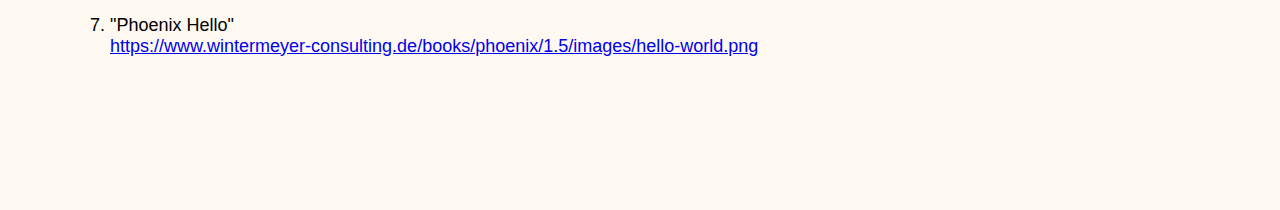
==== commit e3c9c2dc: "Refactor menus" ====
--- a/referat.html
+++ b/referat.html
@@ -42,7 +42,7 @@
 
 
   </nav>
-  <section id="main-container">
+  <section id="main-container" class=" sidenav-closed">
     <h1>Phoenix</h1>
     <section id="intro">
       <article id="phoenix-intro">
@@ -114,13 +114,13 @@
       <article id=elixir-installation class="installation elixir">
         <h3>Инсталация на Elixir</h3>
         <p>За да започнем да работим с Phoenix първо е необходимо да инсталираме Elixir, като весията трябва да е 1.6 или по-нова. Инсталираме Elixir следвайки инструкциите по-долу за определената операционна система.</p>
-        <button class="ubuntu active" onclick="showInstalationInstructions('elixir','ubuntu')">
+        <button class="ubuntu active" onclick="toggleInstalationInstructions('elixir','ubuntu')">
           Ubuntu
         </button>
-        <button class="windows" onclick="showInstalationInstructions('elixir','windows')">
+        <button class="windows" onclick="toggleInstalationInstructions('elixir','windows')">
           Windows
         </button>
-        <button class="other" onclick="showInstalationInstructions('elixir','other')">
+        <button class="other" onclick="toggleInstalationInstructions('elixir','other')">
           Други
         </button>
       </article>
--- a/css/defalt.css
+++ b/css/defalt.css
@@ -22,7 +22,9 @@
   font-size: 18px;
   background-color: #fffaf1;
   word-wrap: normal;
+  font-weight: 500;
   counter-reset: codeSnippetCount;
+  overflow-x: auto;
 }
 article{
   padding-top: 10px;
@@ -37,11 +39,19 @@
   background-color: #00C6BC;
 }
 
-#main-container {
+#main-container.sidenav-closed {
   position: absolute;
   margin-top: 70px;
   margin-left: 70px;
-  width: calc(100%-70px);
+  padding-left: 0px;
+  padding-right: 30px;
+  width: calc(100% - 100px);
+}
+#main-container.sidenav-opened{
+  margin-left: 280px;
+  padding-left: 20px;
+  padding-right: 20px;
+  width:calc(100% - 320px);
 }
 
 .sidenavigation.closed {
@@ -63,7 +73,7 @@
   font-weight: bold;
   background-color: #534347;
   position: fixed;
-  width: 280px;
+  width: 260px;
   height: 100%;
   overflow-y: auto;
   overflow-x: hidden;
@@ -217,10 +227,10 @@
 
 figure.code figcaption, figure.samp figcaption {
   background-color: #C8D9FE;
-  margin-top: 10px;
   font-size: 16px;
   color: black;
   counter-increment: codeSnippetCount;
+  padding: 4px;
 }
 
 figure.code figcaption:before, figure.samp figcaption:before {
@@ -230,11 +240,11 @@
 code {
   background-color: #3B4D6C;
   color: white;
-  font-size: 16px;
   font-family: monospace;
   display: inline-block;
-  padding: 10px;
-
+  padding-top: 15px;
+  padding:10px;
+  height: auto;
 }
 
 pre samp {
@@ -244,14 +254,15 @@
   background-color: #3B4D6C;
   width: auto;
   color: white;
-  font-size: 16px;
   font-family: monospace;
   display: inline-block;
 }
 
 pre code {
   display: inline-block;
-  padding: 10px;
+  padding-top: 15px;
+  padding:10px;
+  height: auto;
 }
 
 kbd {
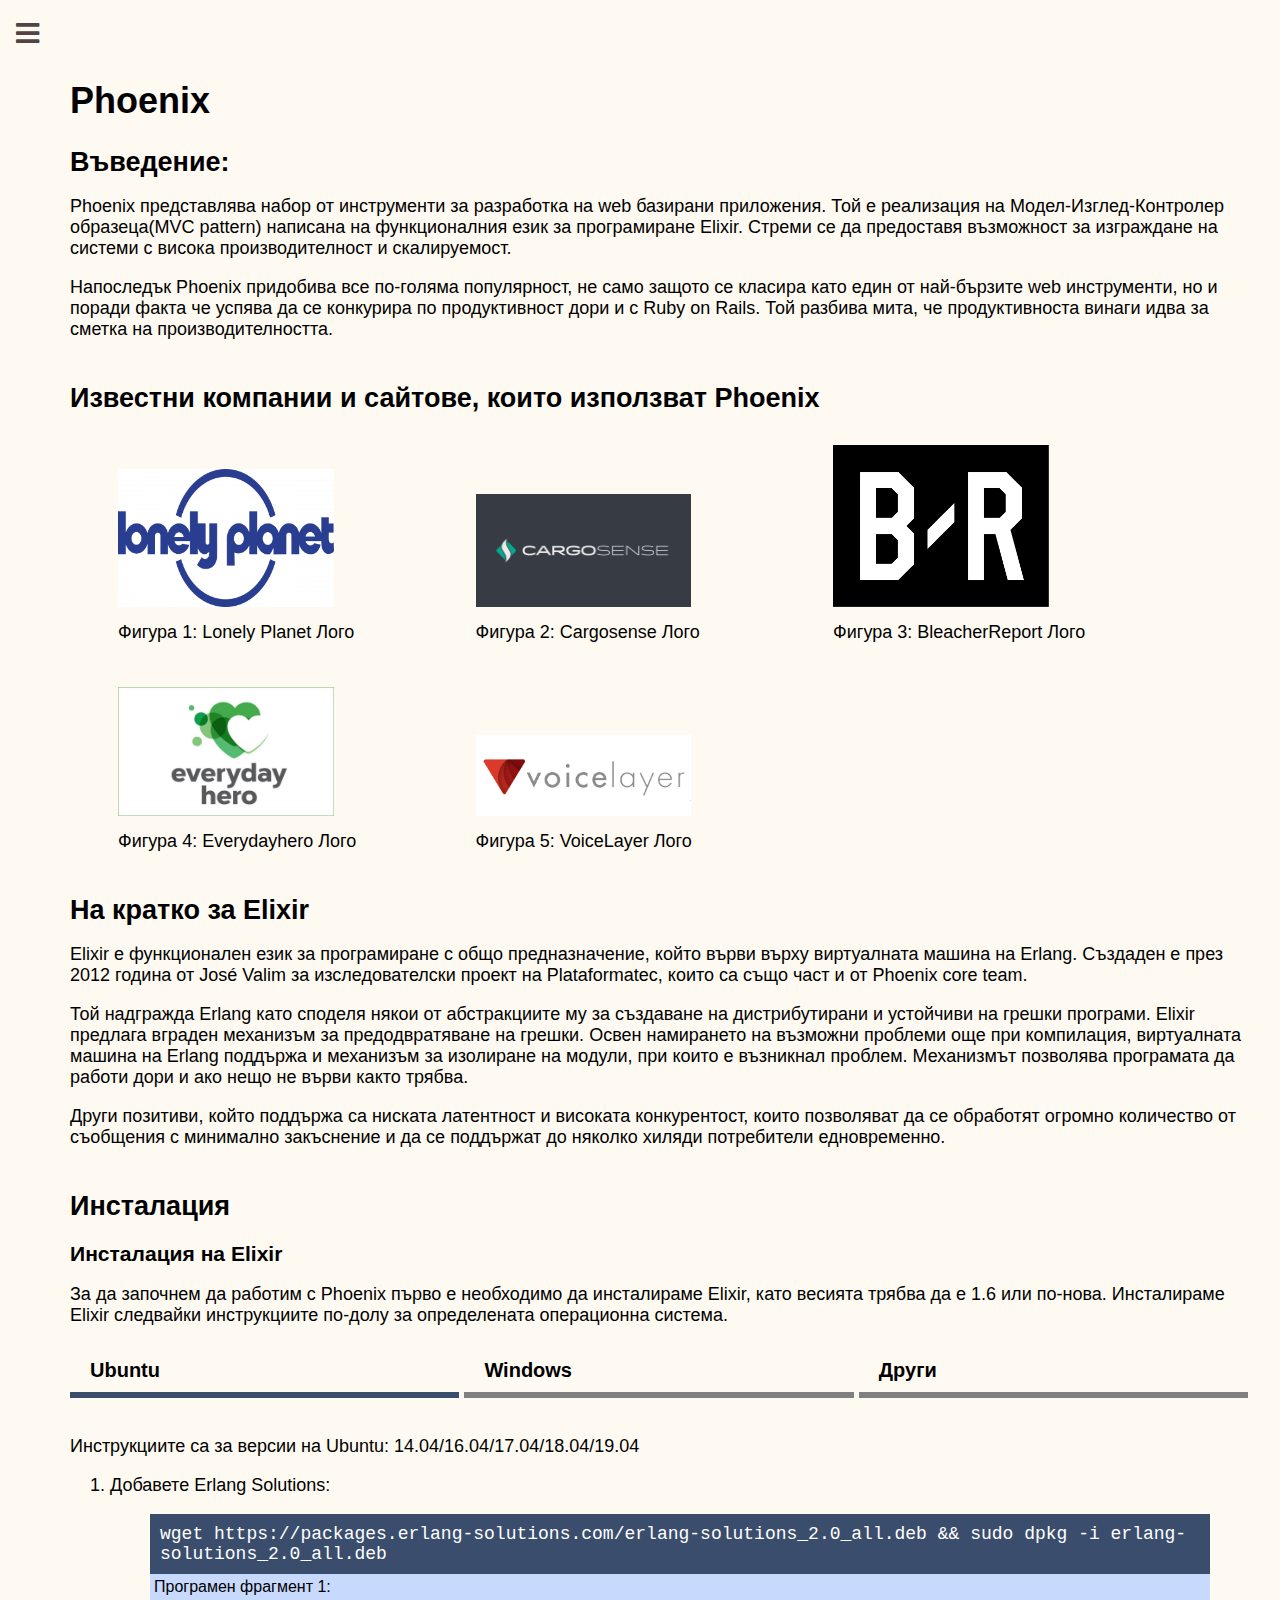
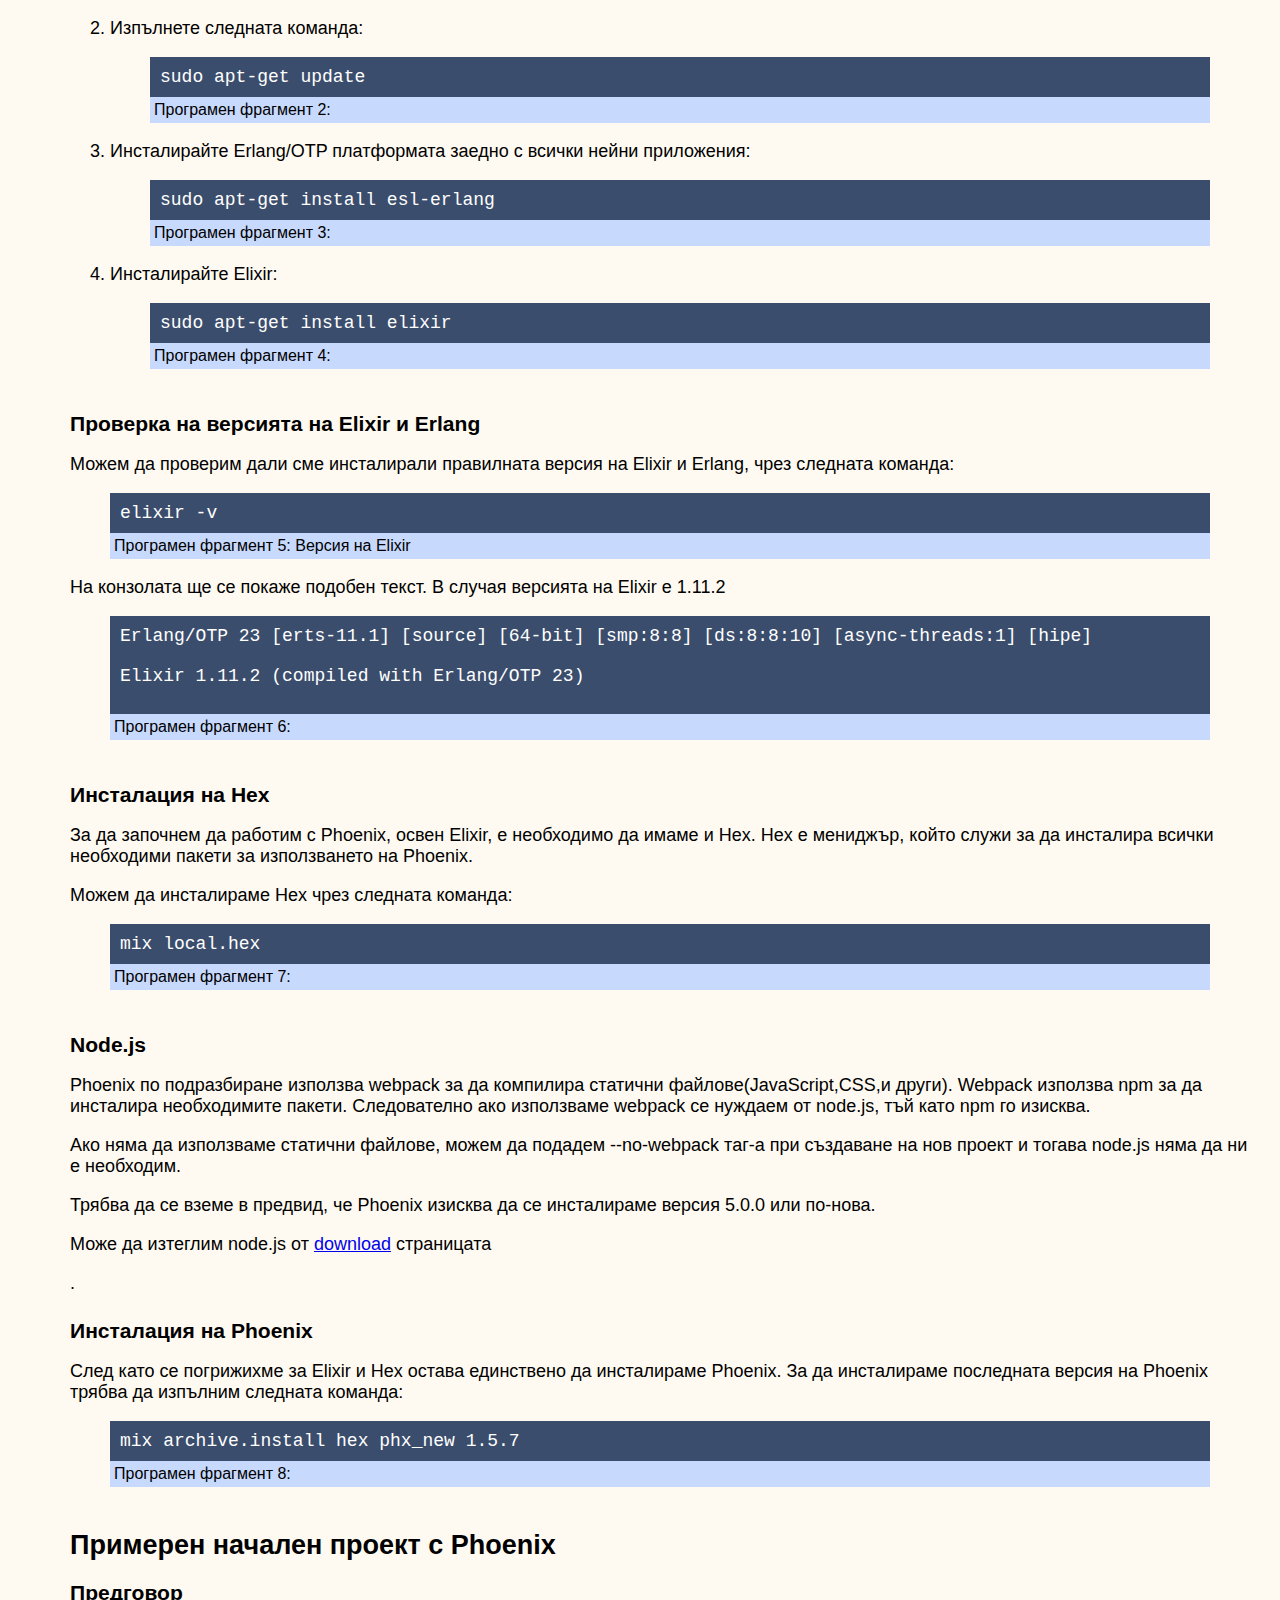
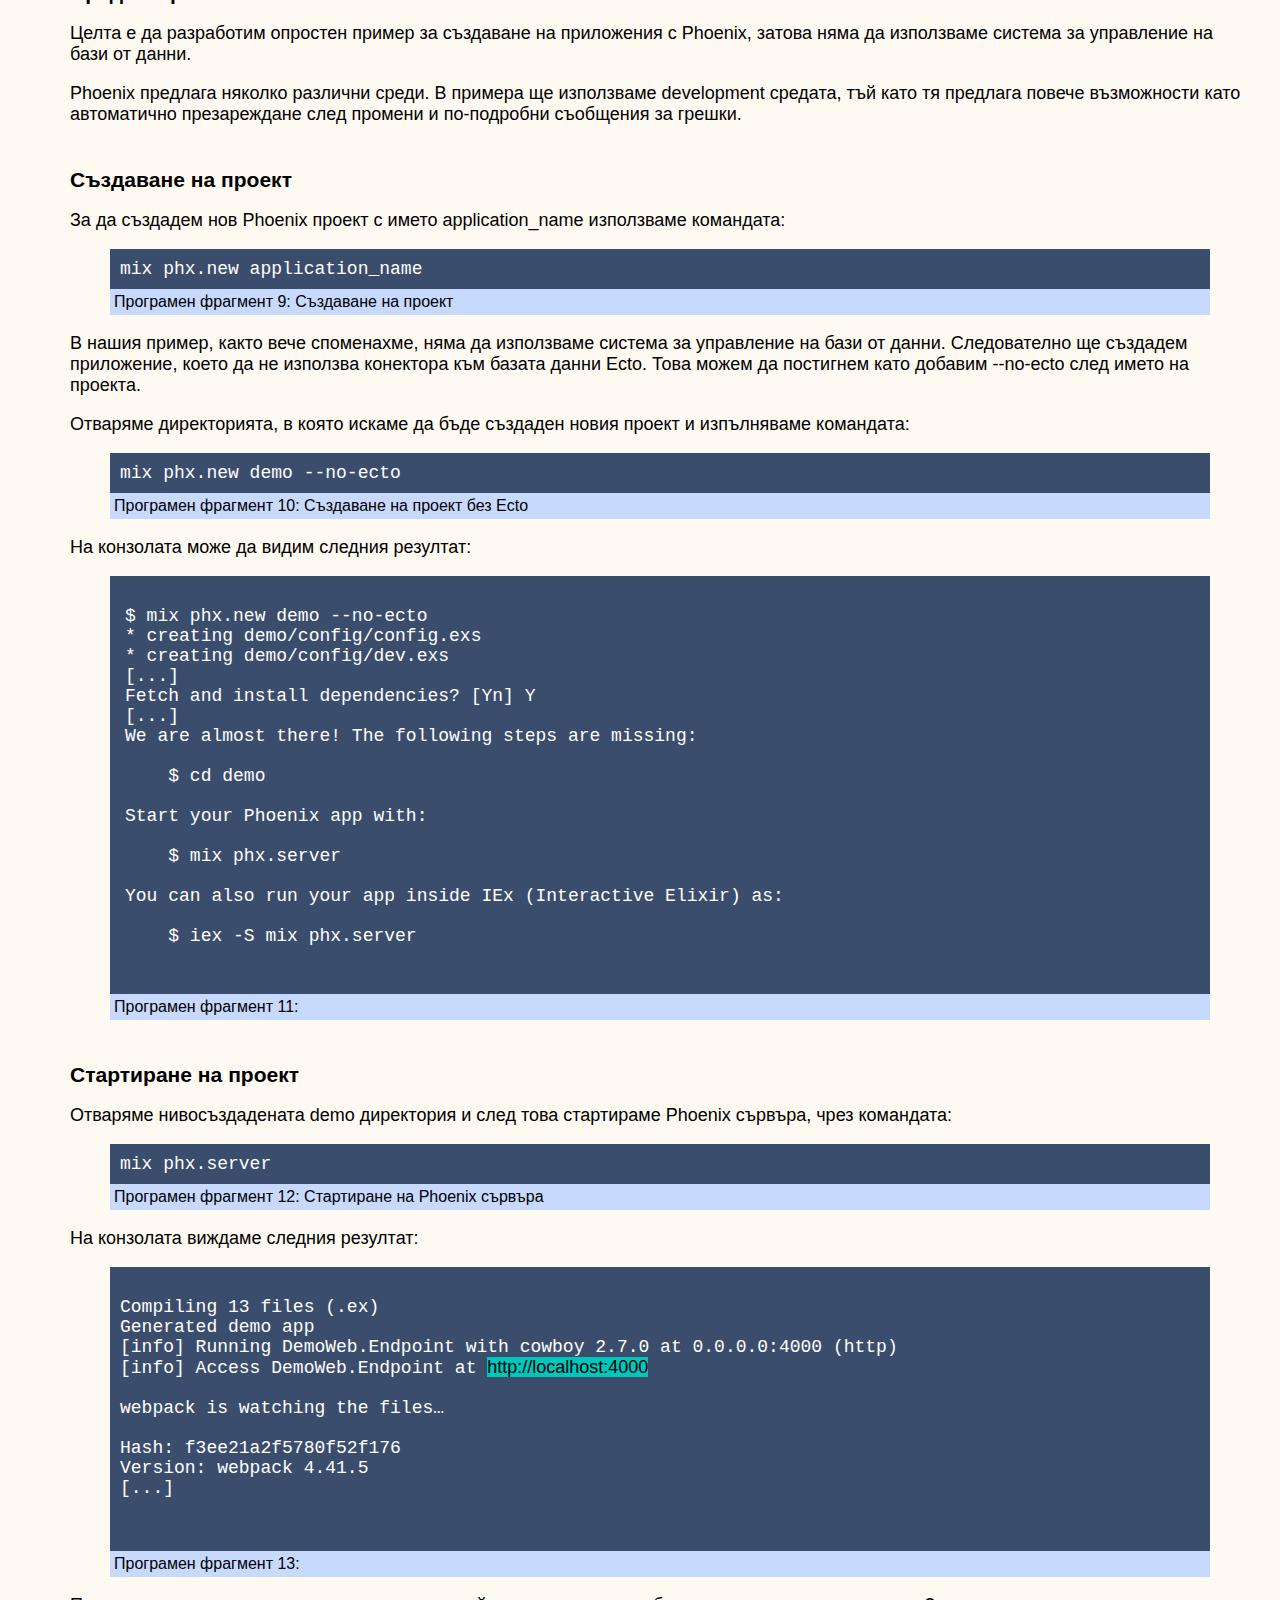
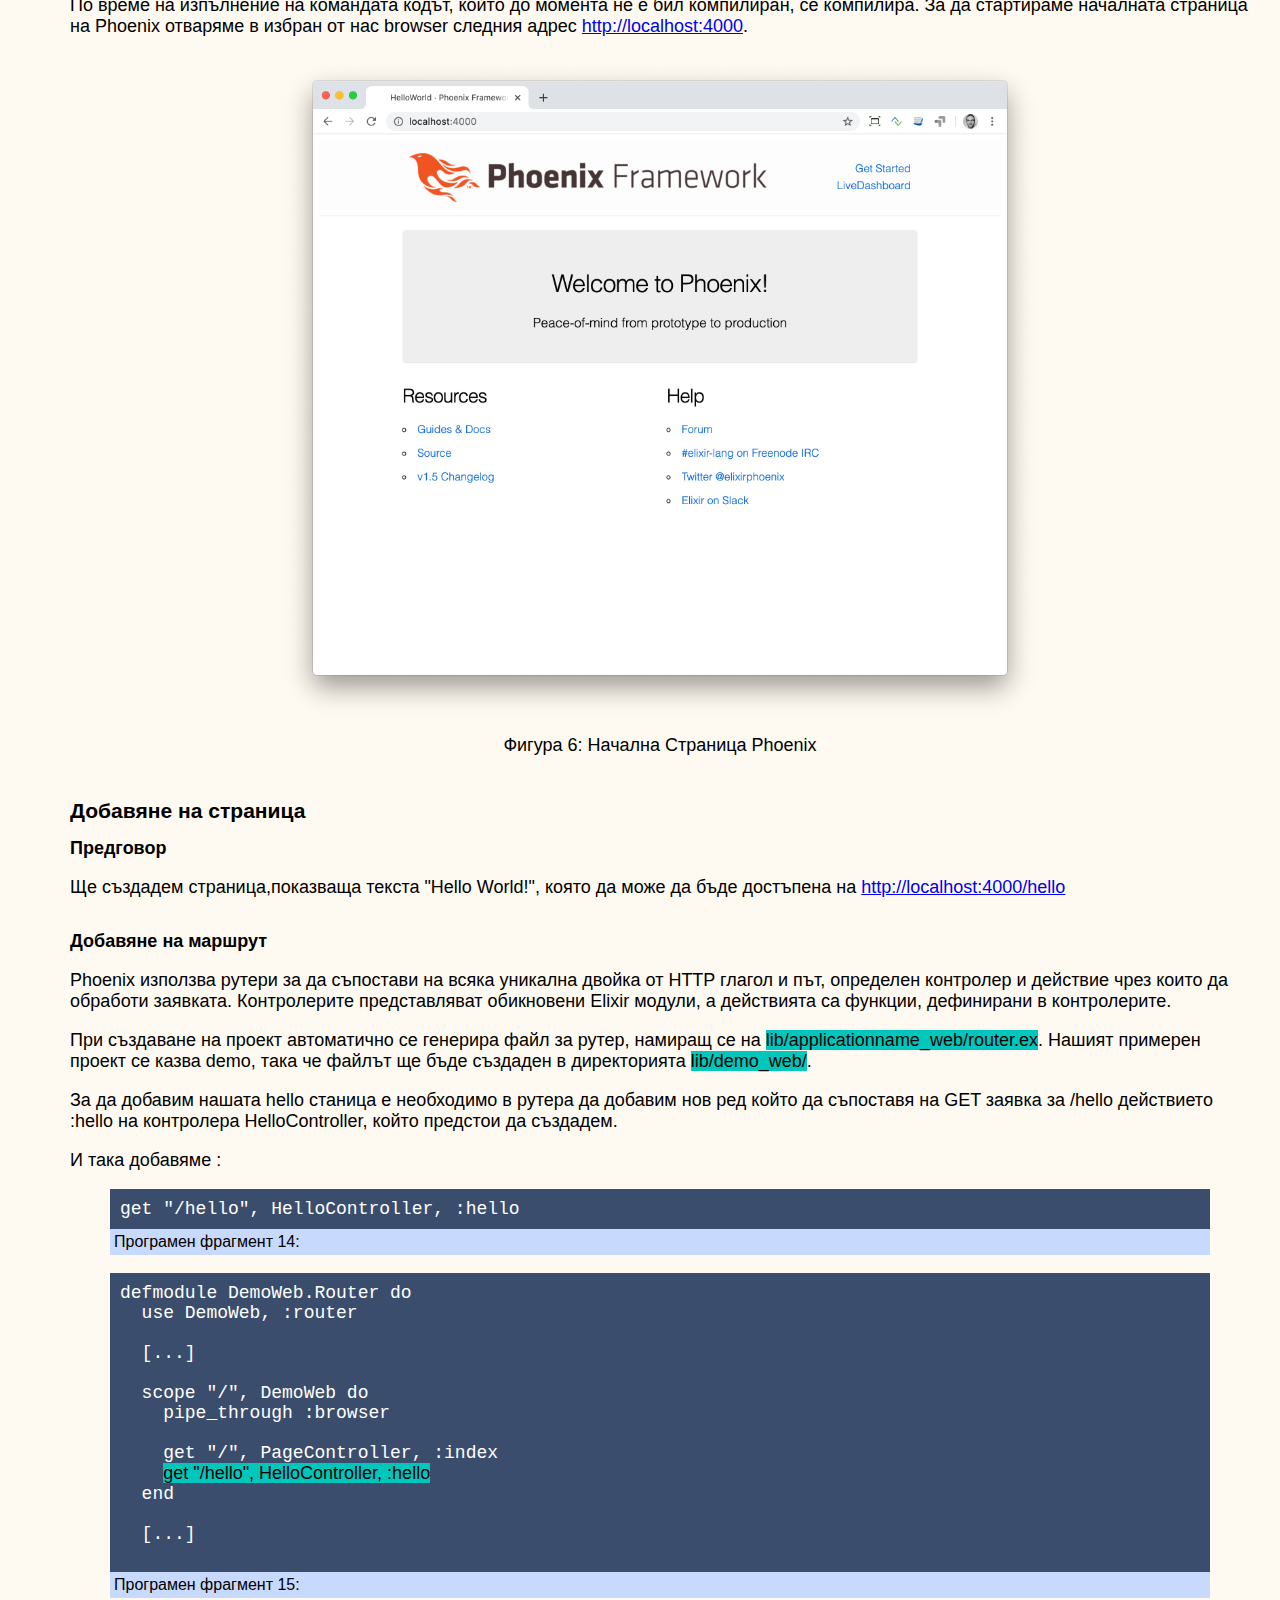
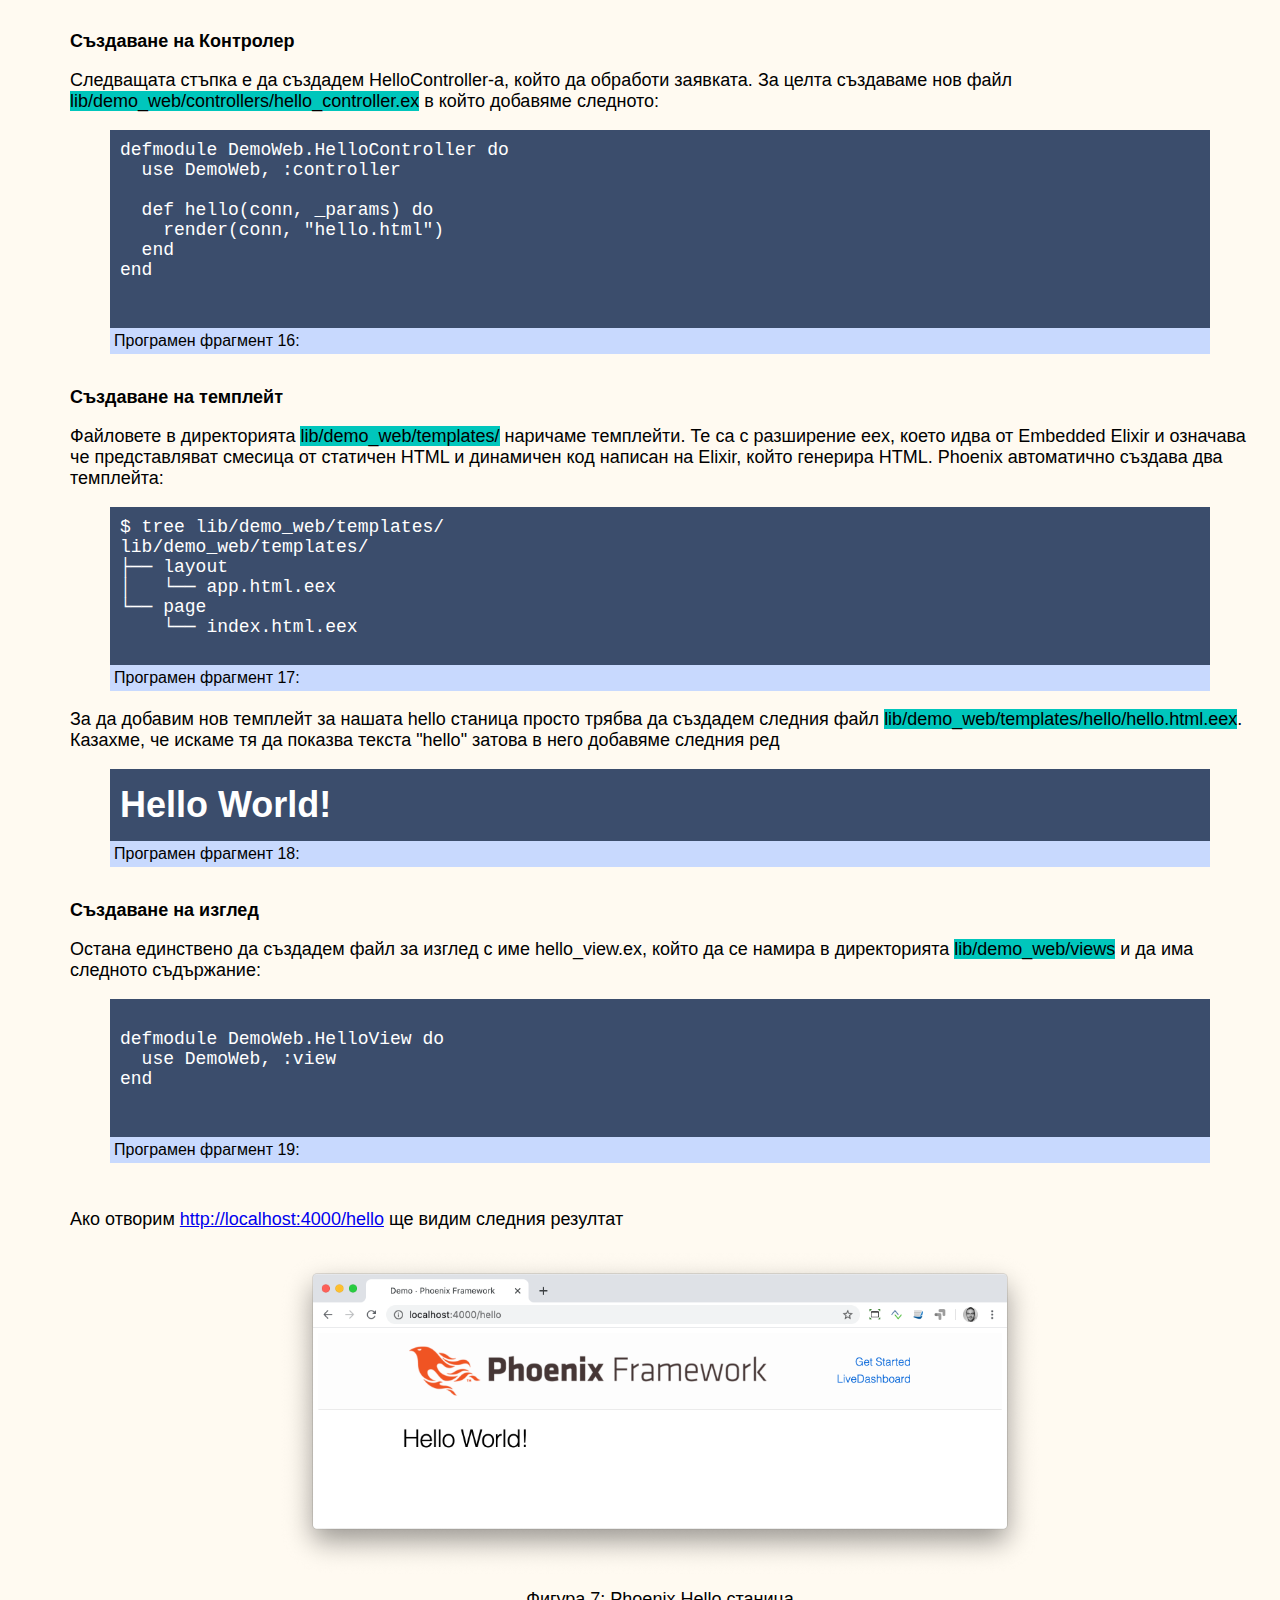
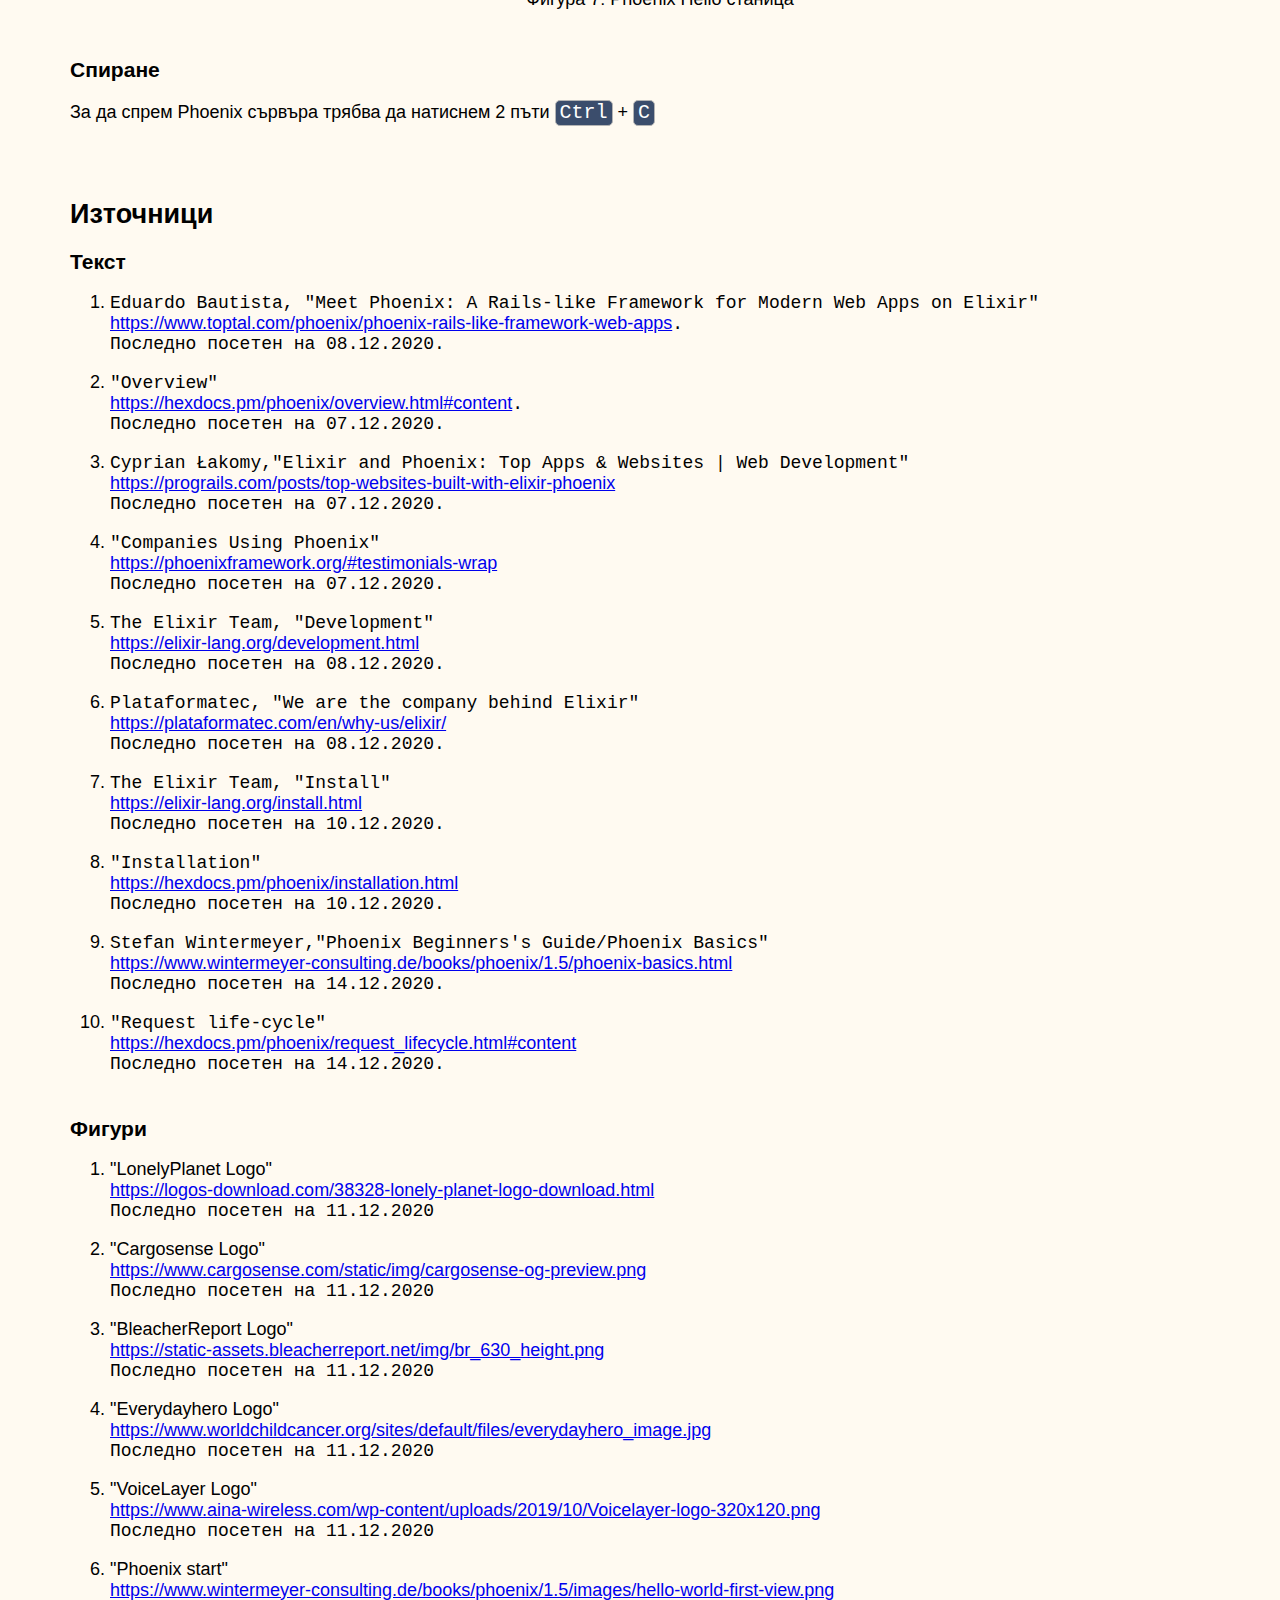
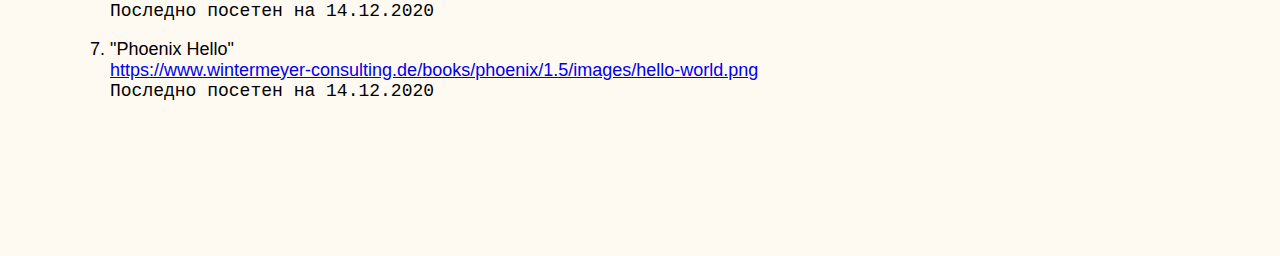
==== commit 070113e5: "Add missing resources dates" ====
--- a/referat.html
+++ b/referat.html
@@ -16,32 +16,45 @@
   <nav id="sidenavigation" class="sidenavigation closed">
     <button onclick="toggleMenu('sidenavigation')" type="button" name="button"><i class="fas fa-bars fa-2x"></i></button>
     <ul>
-      <li><a href="#intro">Въведение<i class="fas fa-chevron-circle-down"></i></a></li>
-      <li><a href="#installation">Инсталация<i class="fas fa-chevron-circle-down"></i></a></li>
-      <li><a href="#getting-started-guide">Начален пример<i class="fas fa-chevron-circle-down"></i></a> </li>
-      <li><a href="#resources">Източници<i class="fas fa-chevron-circle-down"></i></a></li>
+      <li><a href="#intro" onclick="toggleSubMenu('intro-sub-sidenavigation')">Въведение<i class="fas fa-chevron-circle-down"></i></a>
+        <nav id="intro-sub-sidenavigation" class="sub sidenavigation closed">
+          <ul>
+            <li><a href="#phoenix-intro">Phoenix</a></li>
+            <li><a href="#phoenix-users">Известни потребители</a></li>
+            <li><a href="#elixir-intro">Elixir</a></li>
+          </ul>
+        </nav>
+      </li>
+      <li><a href="#installation" onclick="toggleSubMenu('installation-sub-sidenavigation')">Инсталация<i class="fas fa-chevron-circle-down"></i></a>
+        <nav id="installation-sub-sidenavigation" class="sub sidenavigation closed">
+          <ul>
+            <li><a href="#elixir-installation">Elixir</a> </li>
+            <li><a href="#elixir-version-check">Проверка на версия</a></li>
+            <li> <a href="#hex-installation">Hex</a> </li>
+            <li><a href="#nodejs">Node.js</a></li>
+            <li><a href="#phoenix-installation">Phoenix</a> </li>
+          </ul>
+        </nav>
+      </li>
+      <li><a href="#getting-started-guide" onclick="toggleSubMenu('getting-started-sub-sidenavigation')">Примерен проект<i class="fas fa-chevron-circle-down"></i></a>
+        <nav id="getting-started-sub-sidenavigation" class="sub sidenavigation closed">
+          <ul>
+            <li> <a href="#intro-to-guide">Предговор</a></li>
+            <li><a href="#project-creation-guide">Създаване</a> </li>
+            <li><a href="#project-start-guide">Стартиране</a></li>
+            <li><a href="#add-page-guide">Добавяне на страница</a> </li>
+            <li><a href="#stop-guide">Спиране </a></li>
+          </ul>
+        </nav>
+      </li>
+      <li><a href="#resources">Източници</a>
+      </li>
     </ul>
-    <!--todo introduction -->
-    <!-- <li><a href="#phoenix-intro">Въведение:</a></li>
-      <li><a href="#phoenix-users">Известни потребители:</a></li>
-      <li><a href="#elixir-intro">На кратко за Elixir</a></li> -->
-    <!--todo installation -->
-    <!-- <li><a href="#elixir-installation">Инсталация Elixir</a> </li>
-      <li><a href="#elixir-version-check">Проверка на версия</a></li>
-      <li> <a href="#hex-installation">Hex инсталация</a> </li>
-      <li><a href="#nodejs">Node.js</a></li>
-      <li><a href="#phoenix-installation">Phoenix инсталация </a> </li> -->
-
-    <!--todo guide -->
-    <!-- <li> <a href="#intro-to-guide">Примерен проект </a></li>
-      <li><a href="#project-creation-guide">Създаване на проект</a> </li>
-      <li><a href="#project-start-guide">Стартиране на проект </a></li>
-      <li><a href="#add-page-guide">Добавяне на страница</a> </li>
-      <li><a href="#stop-guide">Спиране </a></li> -->
-
-
-
   </nav>
+
+
+
+
   <section id="main-container" class=" sidenav-closed">
     <h1>Phoenix</h1>
     <section id="intro">
@@ -284,7 +297,8 @@
           <figcaption></figcaption>
         </figure>
         <p>
-          По време на изпълнение на командата кодът, който до момента не е бил компилиран, се компилира. За да стартираме началната страница на Phoenix отваряме в избран от нас browser следния адрес <a href="http://localhost:4000" target="_blank">http://localhost:4000</a>.
+          По време на изпълнение на командата кодът, който до момента не е бил компилиран, се компилира. За да стартираме началната страница на Phoenix отваряме в избран от нас browser следния адрес <a href="http://localhost:4000"
+            target="_blank">http://localhost:4000</a>.
         </p>
         <figure id="figure6" class="single picture">
           <img src="img/getting-started/phoenix-start.png" alt="Phoenix start">
@@ -295,7 +309,7 @@
         <h3>Добавяне на страница</h3>
         <section>
           <h4>Предговор</h4>
-          <p>Ще създадем страница,показваща текста "Hello World!", която да може да бъде достъпена на <a href="http://localhost:4000/hello",target="_blank">http://localhost:4000/hello</a></p>
+          <p>Ще създадем страница,показваща текста "Hello World!", която да може да бъде достъпена на <a href="http://localhost:4000/hello" ,target="_blank">http://localhost:4000/hello</a></p>
         </section>
         <section>
           <h4>Добавяне на маршрут</h4>
@@ -524,12 +538,14 @@
             <pre>
               <a class="figure name" href="#figure6">"Phoenix start"</a>
               <a href="https://www.wintermeyer-consulting.de/books/phoenix/1.5/images/hello-world-first-view.png", target="_blank">https://www.wintermeyer-consulting.de/books/phoenix/1.5/images/hello-world-first-view.png</a>
+              Последно посетен на 14.12.2020
             </pre>
           </li>
           <li>
             <pre>
               <a class="figure name" href="#figure7">"Phoenix Hello"</a>
               <a href="https://www.wintermeyer-consulting.de/books/phoenix/1.5/images/hello-world.png", target="_blank">https://www.wintermeyer-consulting.de/books/phoenix/1.5/images/hello-world.png</a>
+              Последно посетен на 14.12.2020
             </pre>
           </li>
         </ol>
--- a/css/defalt.css
+++ b/css/defalt.css
@@ -1,7 +1,8 @@
 * {
   font-family: helvetica;
 }
-h1,h2,h3,h4,h5{
+
+h1, h2, h3, h4, h5 {
   margin-top: 5px;
   margin-bottom: 5px;
   margin-left: 0px;
@@ -26,11 +27,13 @@
   counter-reset: codeSnippetCount;
   overflow-x: auto;
 }
-article{
+
+article {
   padding-top: 10px;
   padding-bottom: 10px;
 }
-section{
+
+section {
   padding-top: 5px;
   padding-bottom: 5px;
 }
@@ -47,11 +50,12 @@
   padding-right: 30px;
   width: calc(100% - 100px);
 }
-#main-container.sidenav-opened{
+
+#main-container.sidenav-opened {
   margin-left: 280px;
   padding-left: 20px;
   padding-right: 20px;
-  width:calc(100% - 320px);
+  width: calc(100% - 320px);
 }
 
 .sidenavigation.closed {
@@ -63,9 +67,9 @@
 .sidenavigation.closed ul {
   visibility: hidden;
 }
-.sidenavigation ul{
+
+.sidenavigation ul {
   list-style-type: none;
-
 }
 
 .sidenavigation {
@@ -116,7 +120,7 @@
 }
 
 .sidenavigation button i:hover {
-  color: #70BCFF	;
+  color: #70BCFF;
 }
 
 .sidenavigation ul li a {
@@ -129,12 +133,13 @@
   transition: 0.2s;
   transition-property: color;
 }
+
 .sidenavigation ul li a i {
   padding-left: 10px;
 }
 
 .sidenavigation ul li a:hover {
-  color: #70BCFF	;
+  color: #70BCFF;
 }
 
 #logo-container {
@@ -243,7 +248,7 @@
   font-family: monospace;
   display: inline-block;
   padding-top: 15px;
-  padding:10px;
+  padding: 10px;
   height: auto;
 }
 
@@ -261,16 +266,18 @@
 pre code {
   display: inline-block;
   padding-top: 15px;
-  padding:10px;
+  padding: 10px;
   height: auto;
 }
 
 kbd {
-  background-color: lightgray;
-  border-radius: 3px;
+  background-color: #3B4D6C;
+  color: white;
+  font-family: monospace;
+  border-radius: 5px;
   border: 1px solid #b4b4b4;
   display: inline-block;
-  font-size: 16px;
+  font-size: 20px;
   font-weight: 500;
   line-height: 1;
   padding: 2px 4px;
@@ -299,3 +306,33 @@
   color: black;
   text-decoration: none
 }
+
+.sub.sidenavigation.opened {
+  position: relative;
+  height: auto;
+  width: 220px;
+  padding: 0;
+  margin-top: 10px;
+  margin-left: 0;
+  margin-right: 0;
+  margin-bottom: 0;
+  padding-left: 30px;
+}
+
+.sub.sidenavigation.opened ul {
+  margin: 0;
+  padding: 0;
+}
+
+.sub.sidenavigation.opened ul li {
+  margin:0;
+  padding: 0;
+  word-wrap: break-word;
+}
+.sub.sidenavigation.opened ul li a{
+  margin:0;
+  padding-top: 15px;
+  padding-left: 20px;
+  padding-right: 0;
+  padding-bottom: 0;
+}
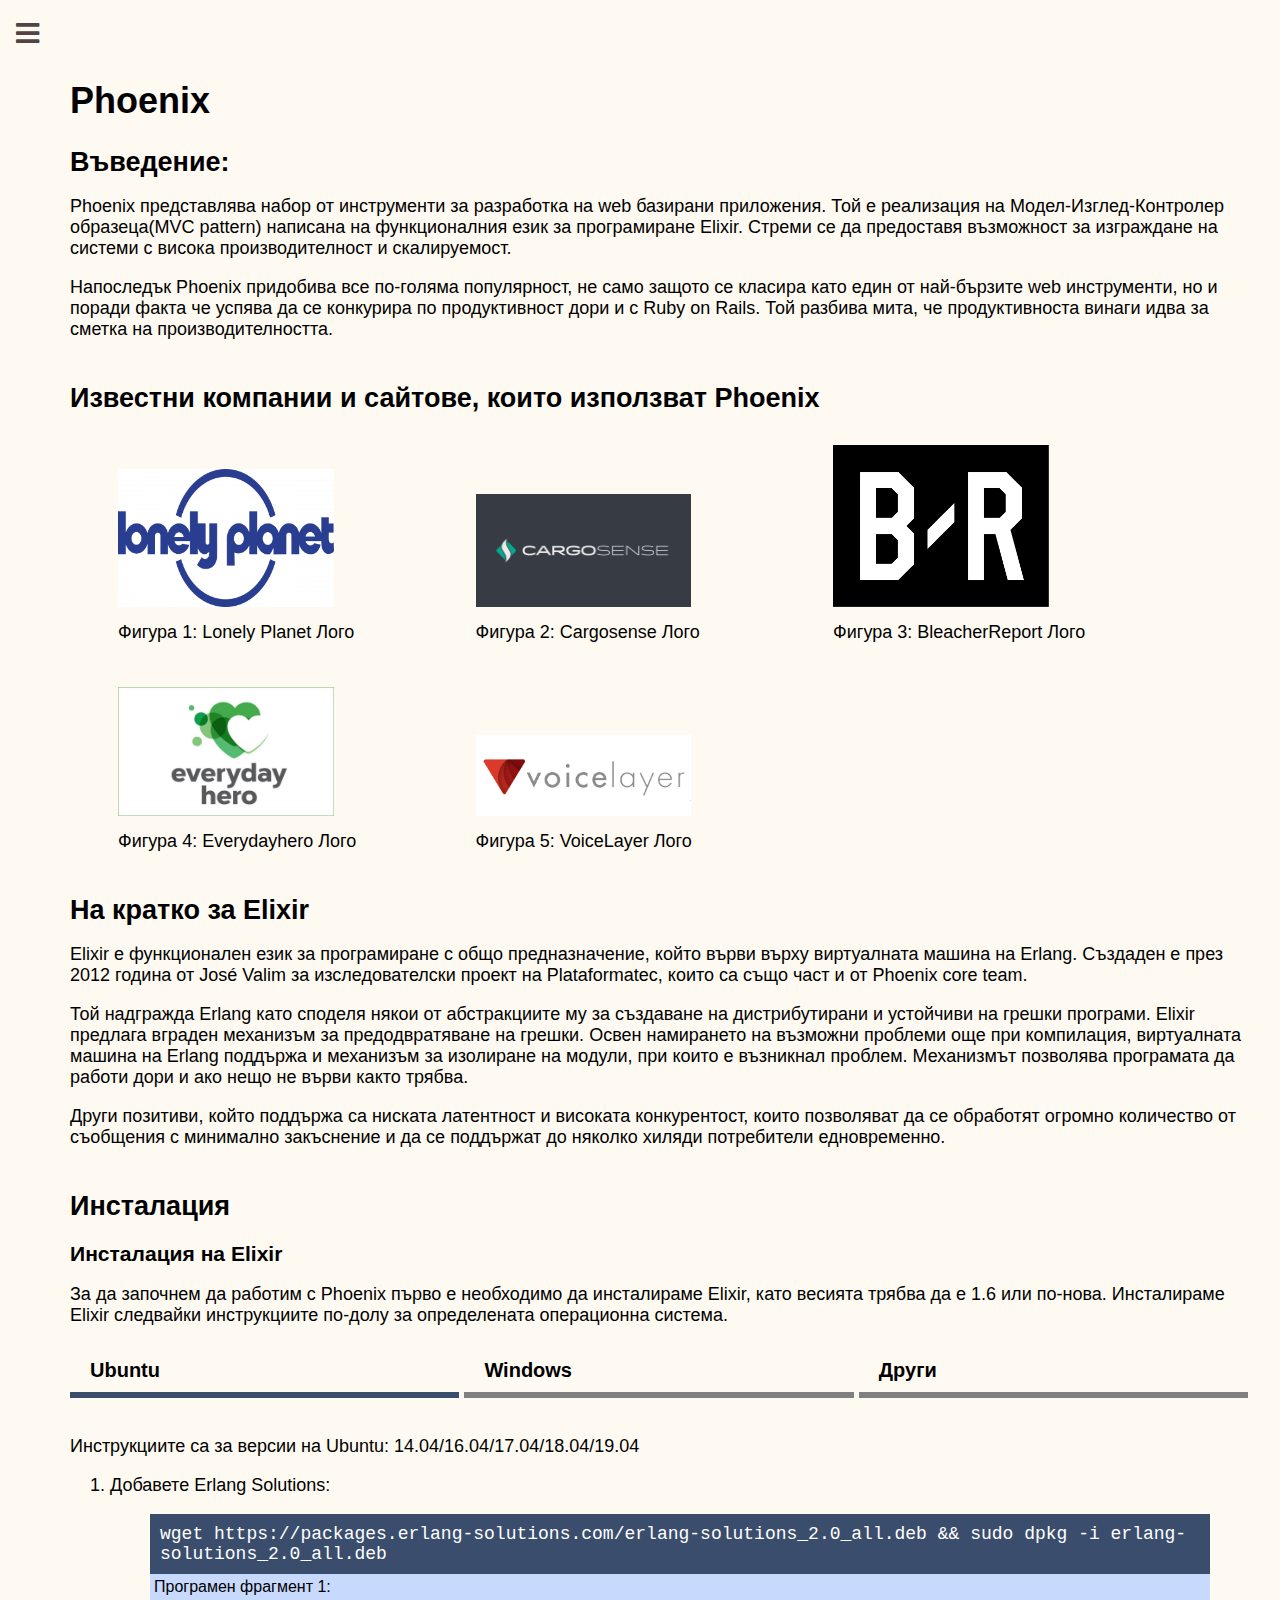
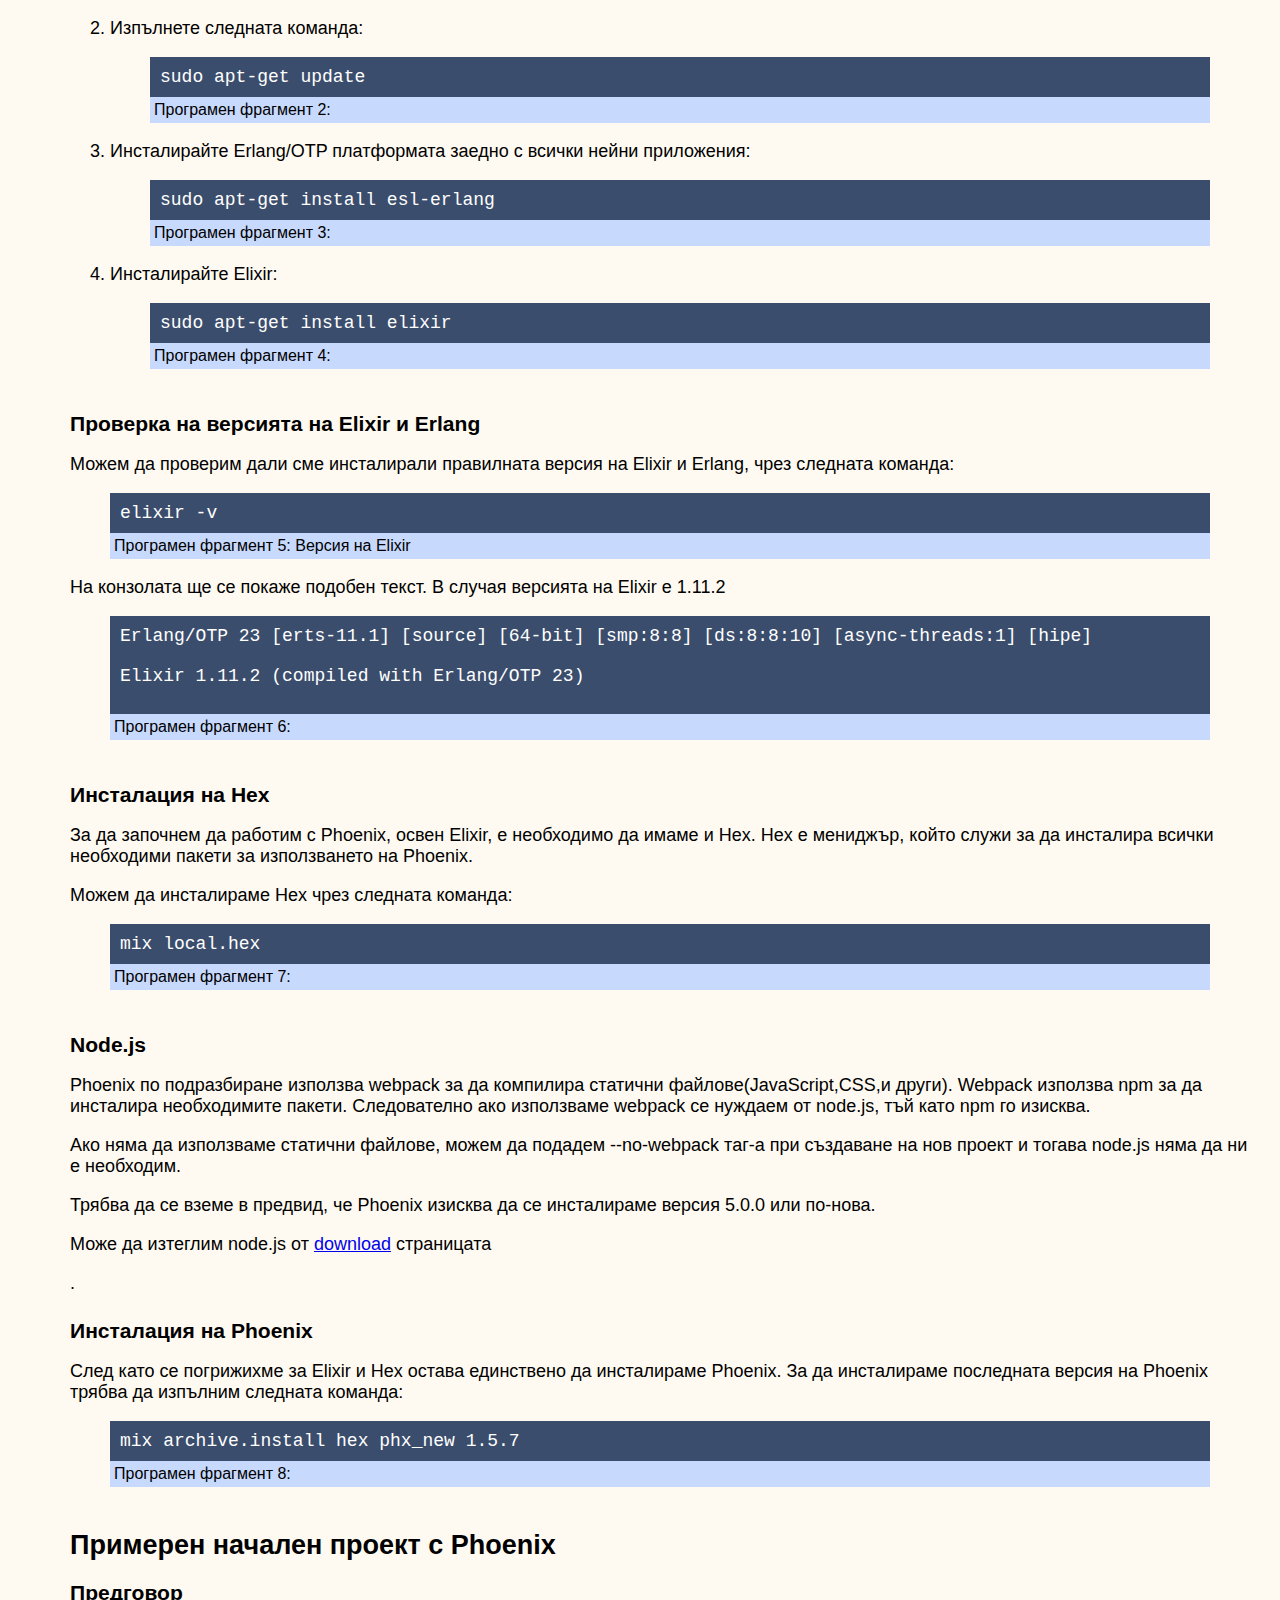
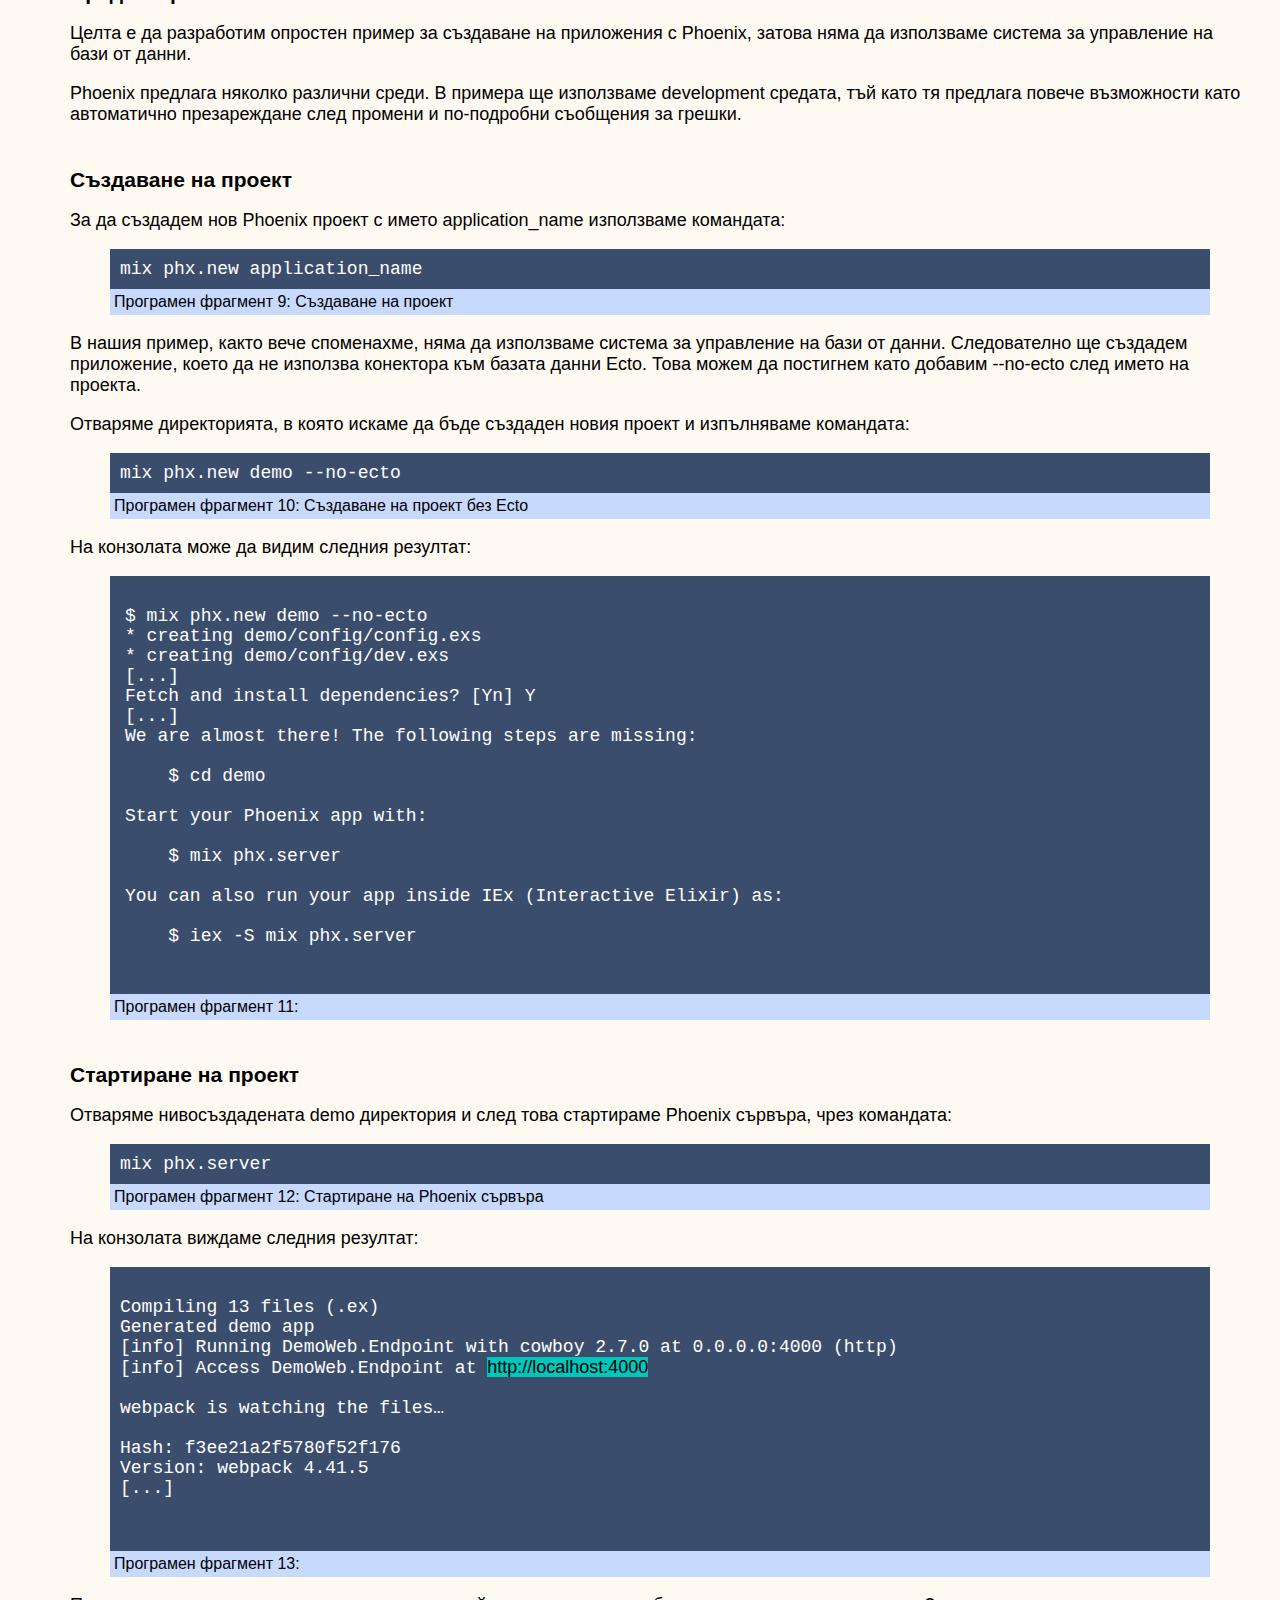
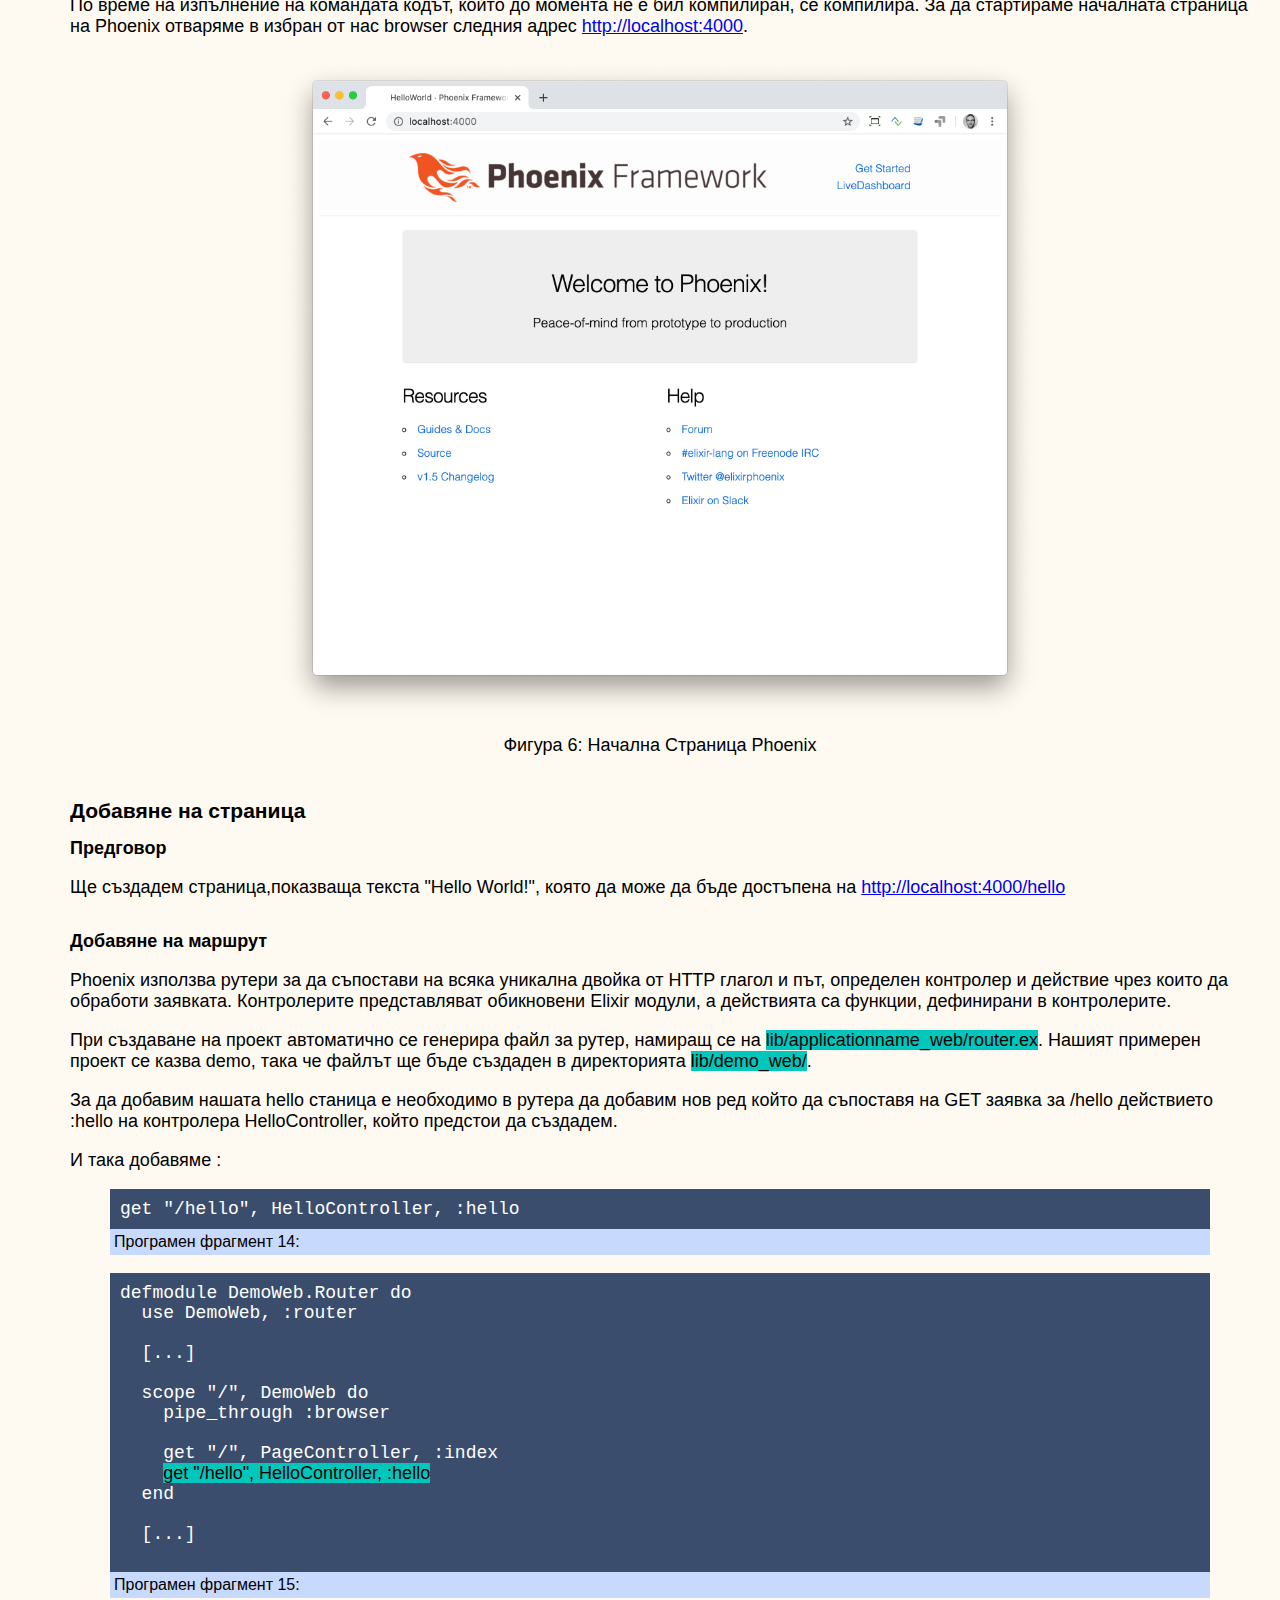
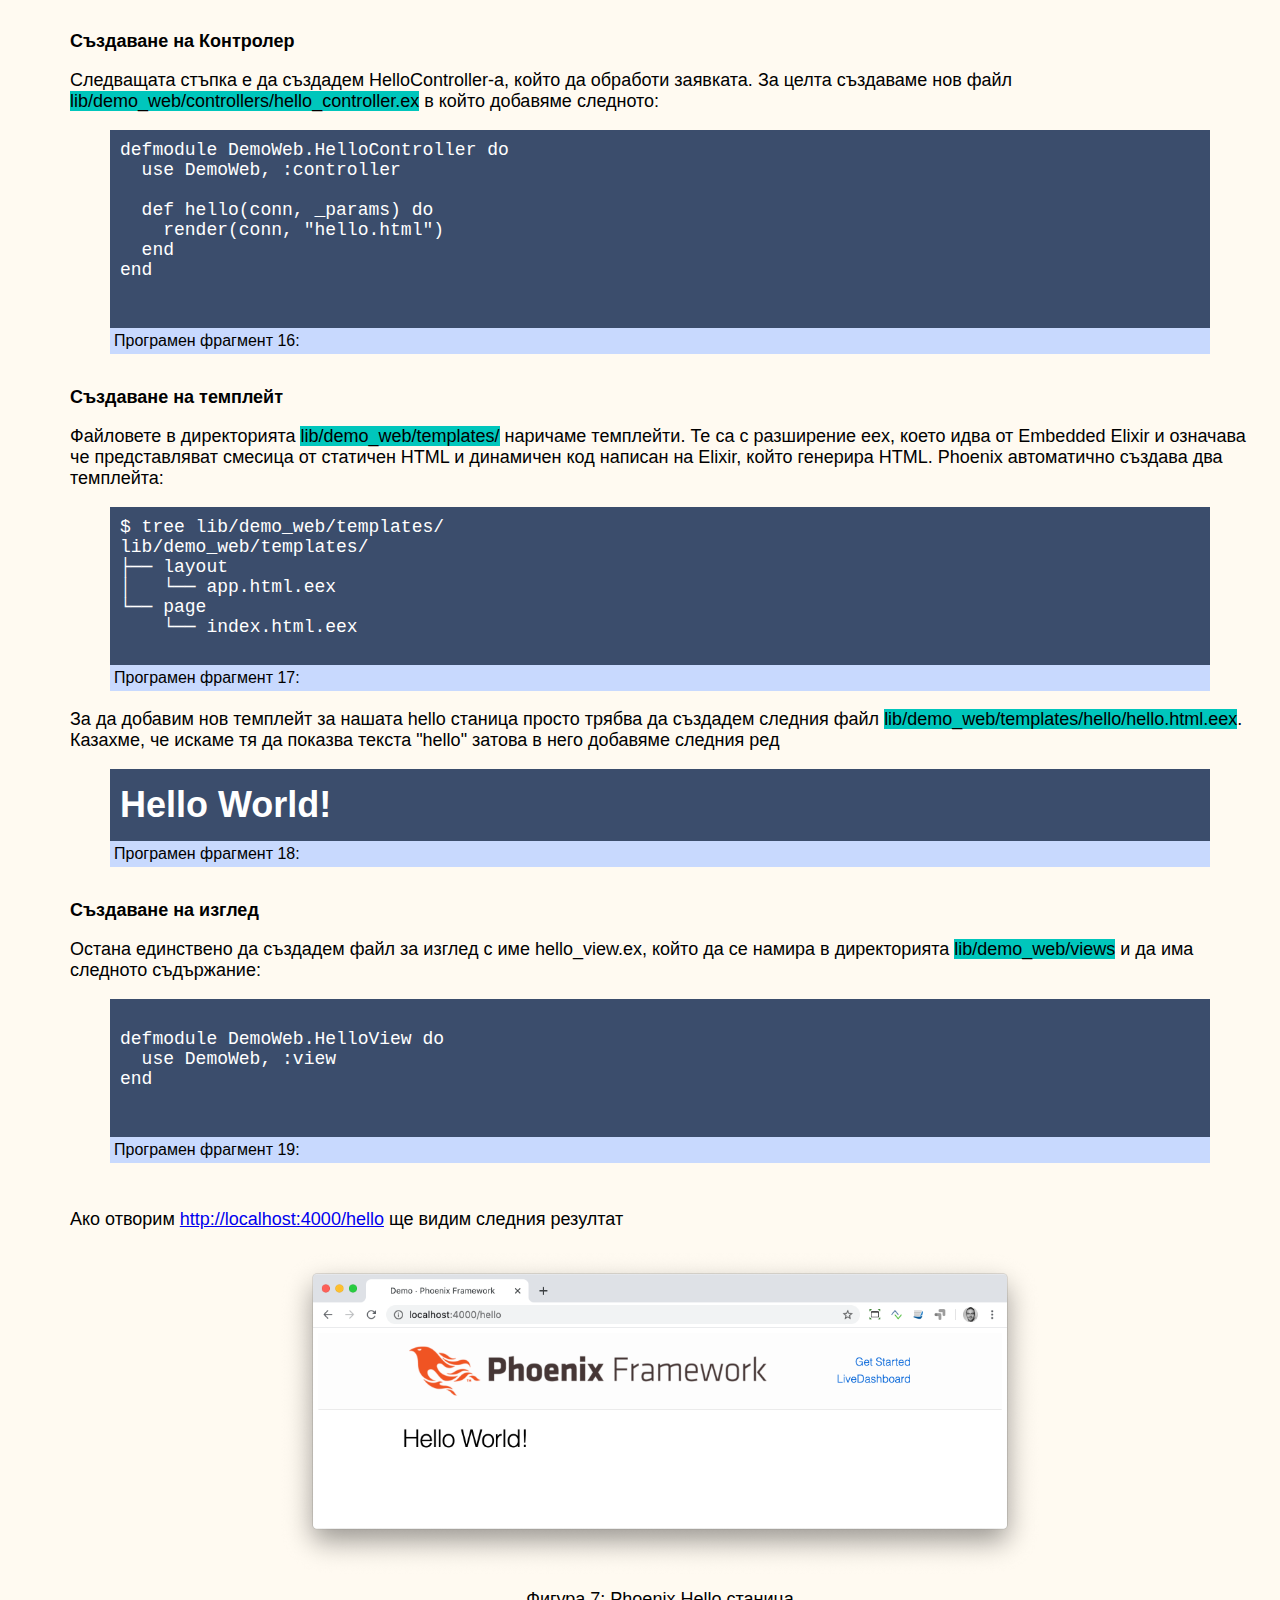
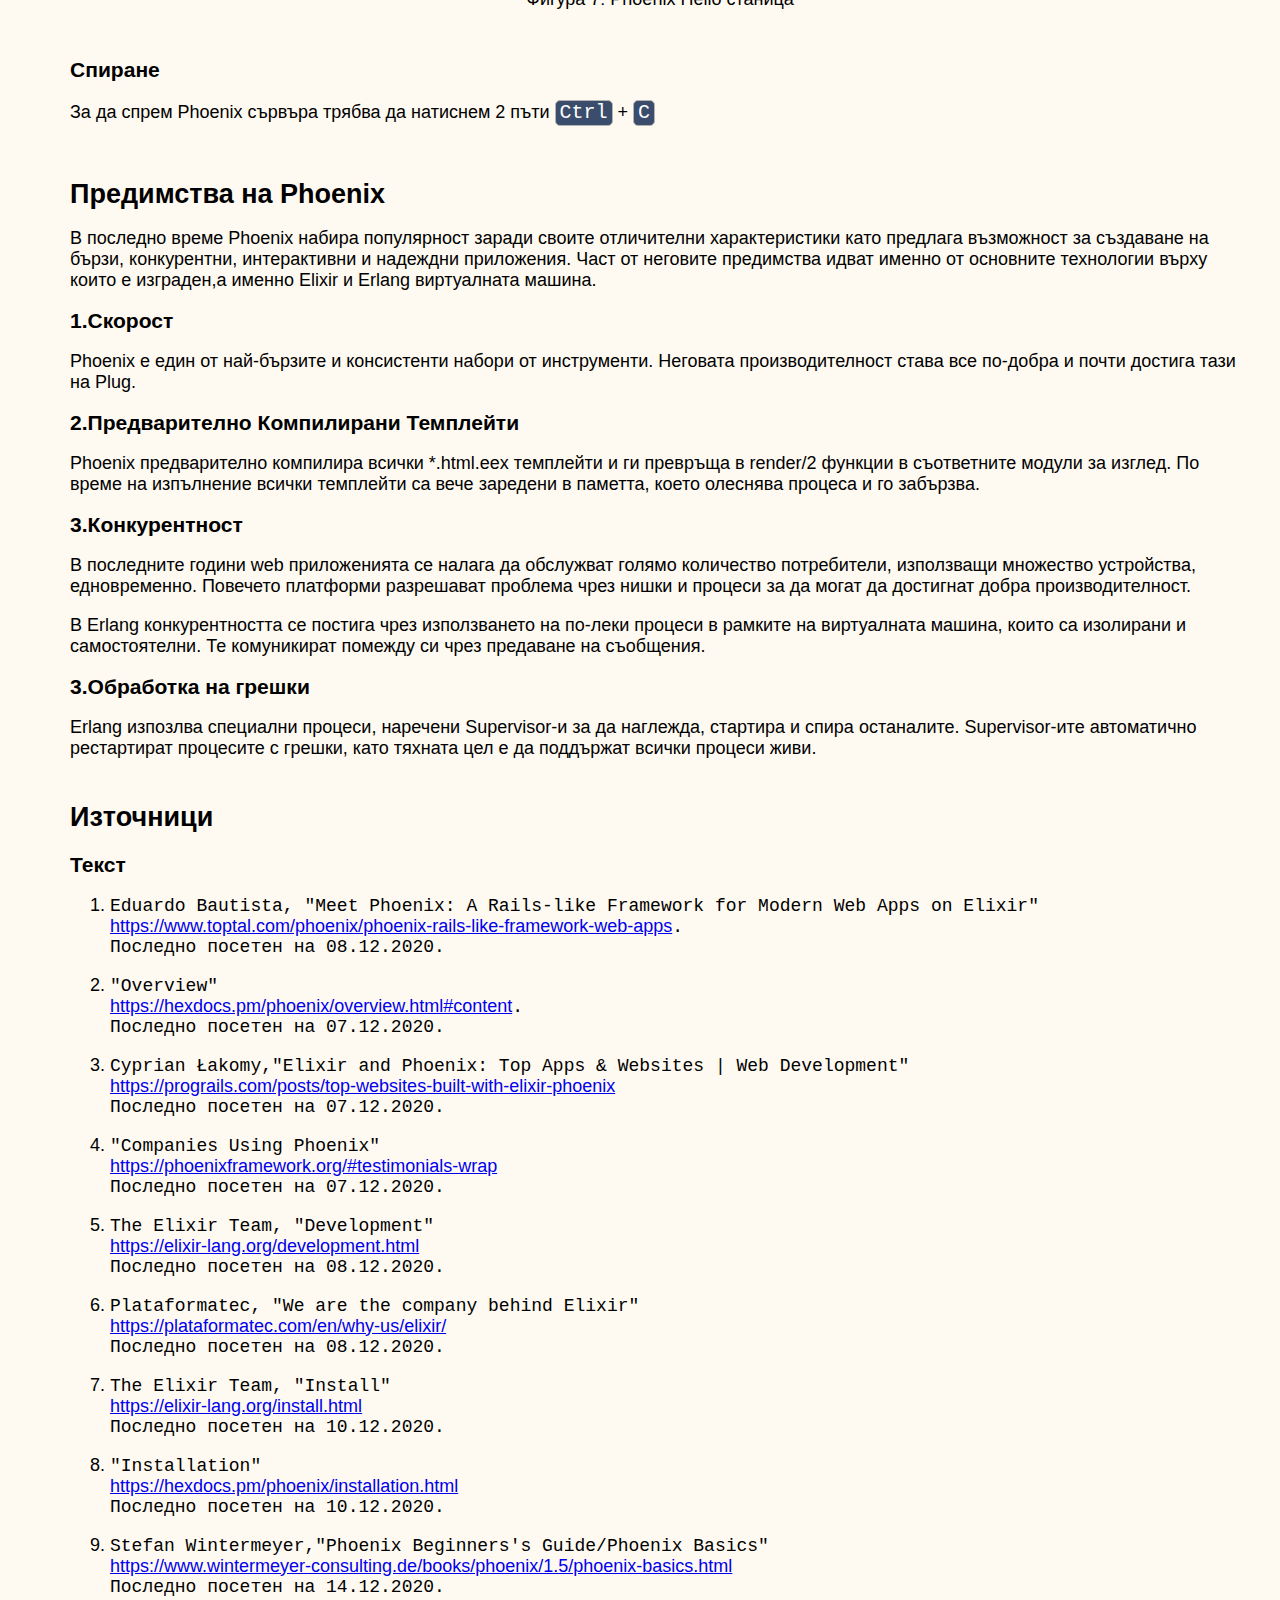
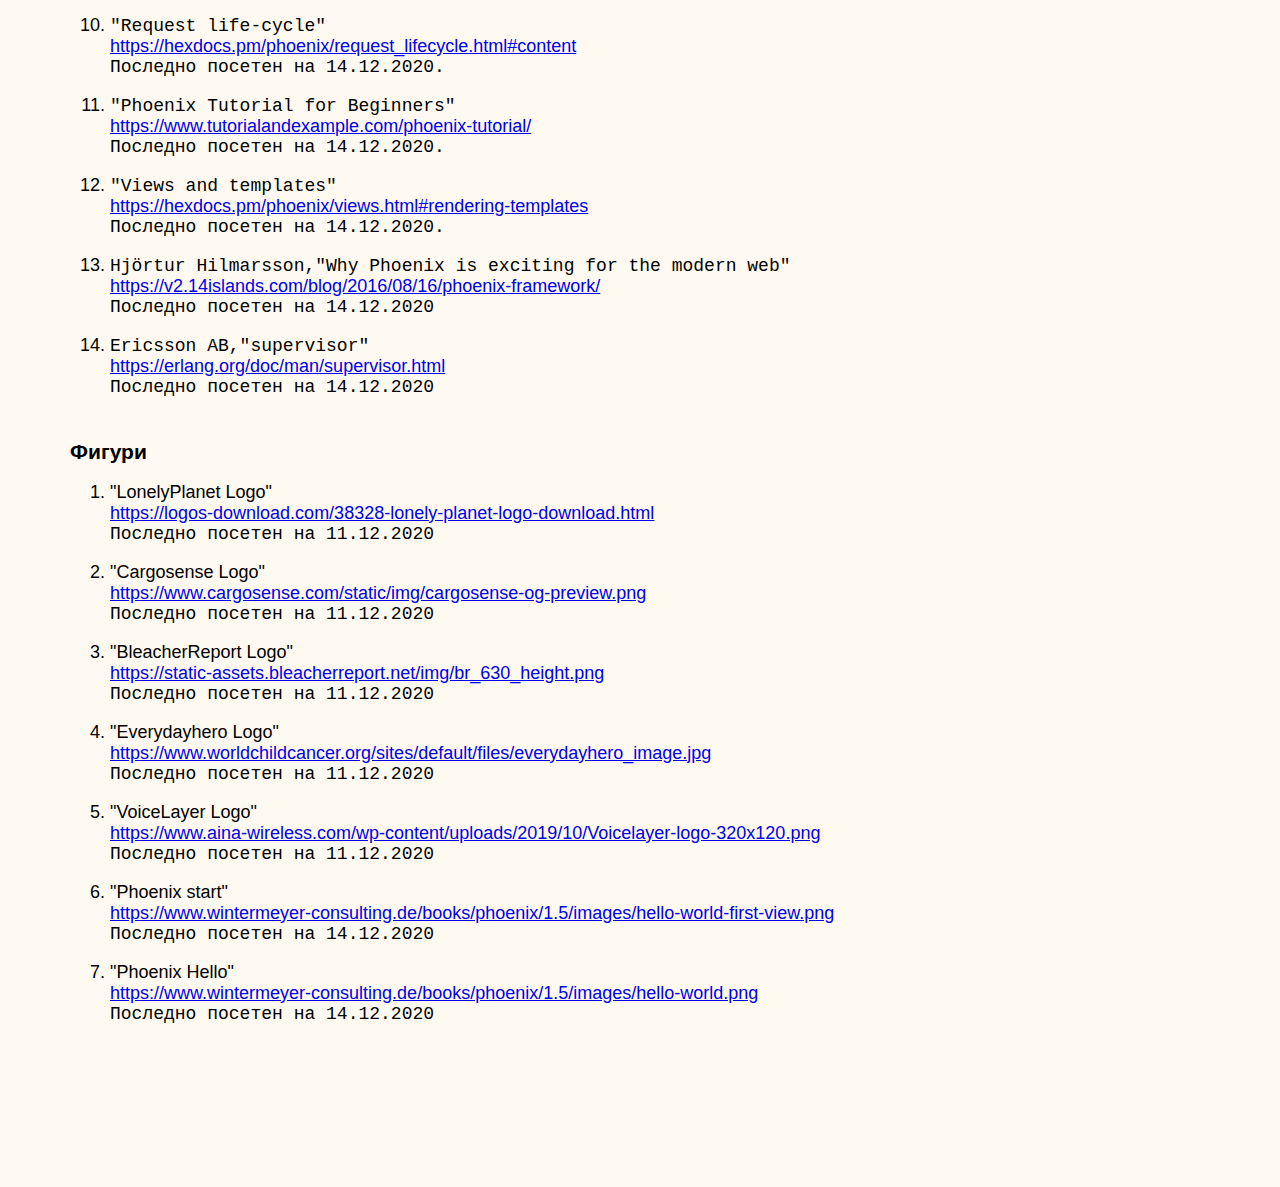
==== commit 62fae09d: "Add pluses of phoenix" ====
--- a/referat.html
+++ b/referat.html
@@ -47,6 +47,7 @@
           </ul>
         </nav>
       </li>
+      <li><a href="#best-of-phoenix">Предимства</a></li>
       <li><a href="#resources">Източници</a>
       </li>
     </ul>
@@ -139,7 +140,6 @@
       </article>
 
       <article class="installation elixir ubuntu active">
-        <h4></h4>
         <p>Инструкциите са за версии на Ubuntu: 14.04/16.04/17.04/18.04/19.04</p>
         <ol>
           <li>
@@ -424,7 +424,23 @@
       </article>
     </section>
     <section>
-      <article class="">
+      <article id="best-of-phoenix">
+        <h2>Предимства на Phoenix</h1>
+          <p>В последно време Phoenix набира популярност заради своите отличителни характеристики като предлага възможност за създаване на бързи, конкурентни, интерактивни и надеждни приложения. Част от неговите предимства идват именно от основните технологии върху които е изграден,а именно Elixir и Erlang виртуалната машина.
+          </p>
+          <h3>1.Скорост</h3>
+          <p>Phoenix e един от най-бързите и консистенти набори от инструменти. Неговата производителност става все по-добра и почти достига тази на Plug. </p>
+          <h3>2.Предварително Компилирани Темплейти</h3>
+          <p>Phoenix предварително компилира всички *.html.eex  темплейти и ги превръща в render/2 функции в съответните модули за изглед. По време на изпълнение всички темплейти са вече заредени в паметта, което олеснява процеса и го забързва.</p>
+          <h3>3.Конкурентност</h3>
+          <p>В последните години web приложенията се налага да обслужват голямо количество потребители, използващи множество устройства, едновременно. Повечето платформи разрешават проблема чрез нишки и процеси за да могат да достигнат добра производителност.
+          </p>
+          <p>В Erlang конкурентността се постига чрез използването на по-леки процеси в рамките на виртуалната машина, които са изолирани и самостоятелни. Те комуникират помежду си чрез предаване на съобщения.
+          </p>
+          <h3>3.Обработка на грешки</h3>
+          <p>
+            Erlang изпозлва специални процеси, наречени Supervisor-и за да наглежда, стартира и спира останалите. Supervisor-ите автоматично рестартират процесите с грешки, като тяхната цел е да поддържат всички процеси живи.
+          </p>
 
       </article>
     </section>
@@ -494,6 +510,34 @@
                 Последно посетен на 14.12.2020.
             </pre>
           </li>
+          <li>
+            <pre>
+              "Phoenix Tutorial for Beginners"
+              <a href="https://www.tutorialandexample.com/phoenix-tutorial/", target="_blank">https://www.tutorialandexample.com/phoenix-tutorial/</a>
+              Последно посетен на 14.12.2020.
+            </pre>
+          </li>
+          <li>
+            <pre>
+              "Views and templates"
+              <a href="https://hexdocs.pm/phoenix/views.html#rendering-templates" target="_blank">https://hexdocs.pm/phoenix/views.html#rendering-templates</a>
+              Последно посетен на 14.12.2020.
+          </pre>
+          </li>
+          <li>
+            <pre>
+              Hjörtur Hilmarsson,"Why Phoenix is exciting for the modern web"
+              <a href="https://v2.14islands.com/blog/2016/08/16/phoenix-framework/" target="_blank">https://v2.14islands.com/blog/2016/08/16/phoenix-framework/</a>
+              Последно посетен на 14.12.2020
+            </pre>
+          </li>
+          <li>
+            <pre>
+              Ericsson AB,"supervisor"
+              <a href="https://erlang.org/doc/man/supervisor.html" target="_blank">https://erlang.org/doc/man/supervisor.html</a>
+              Последно посетен на 14.12.2020
+            </pre>
+          </li>
         </ol>
       </article>
       <article>
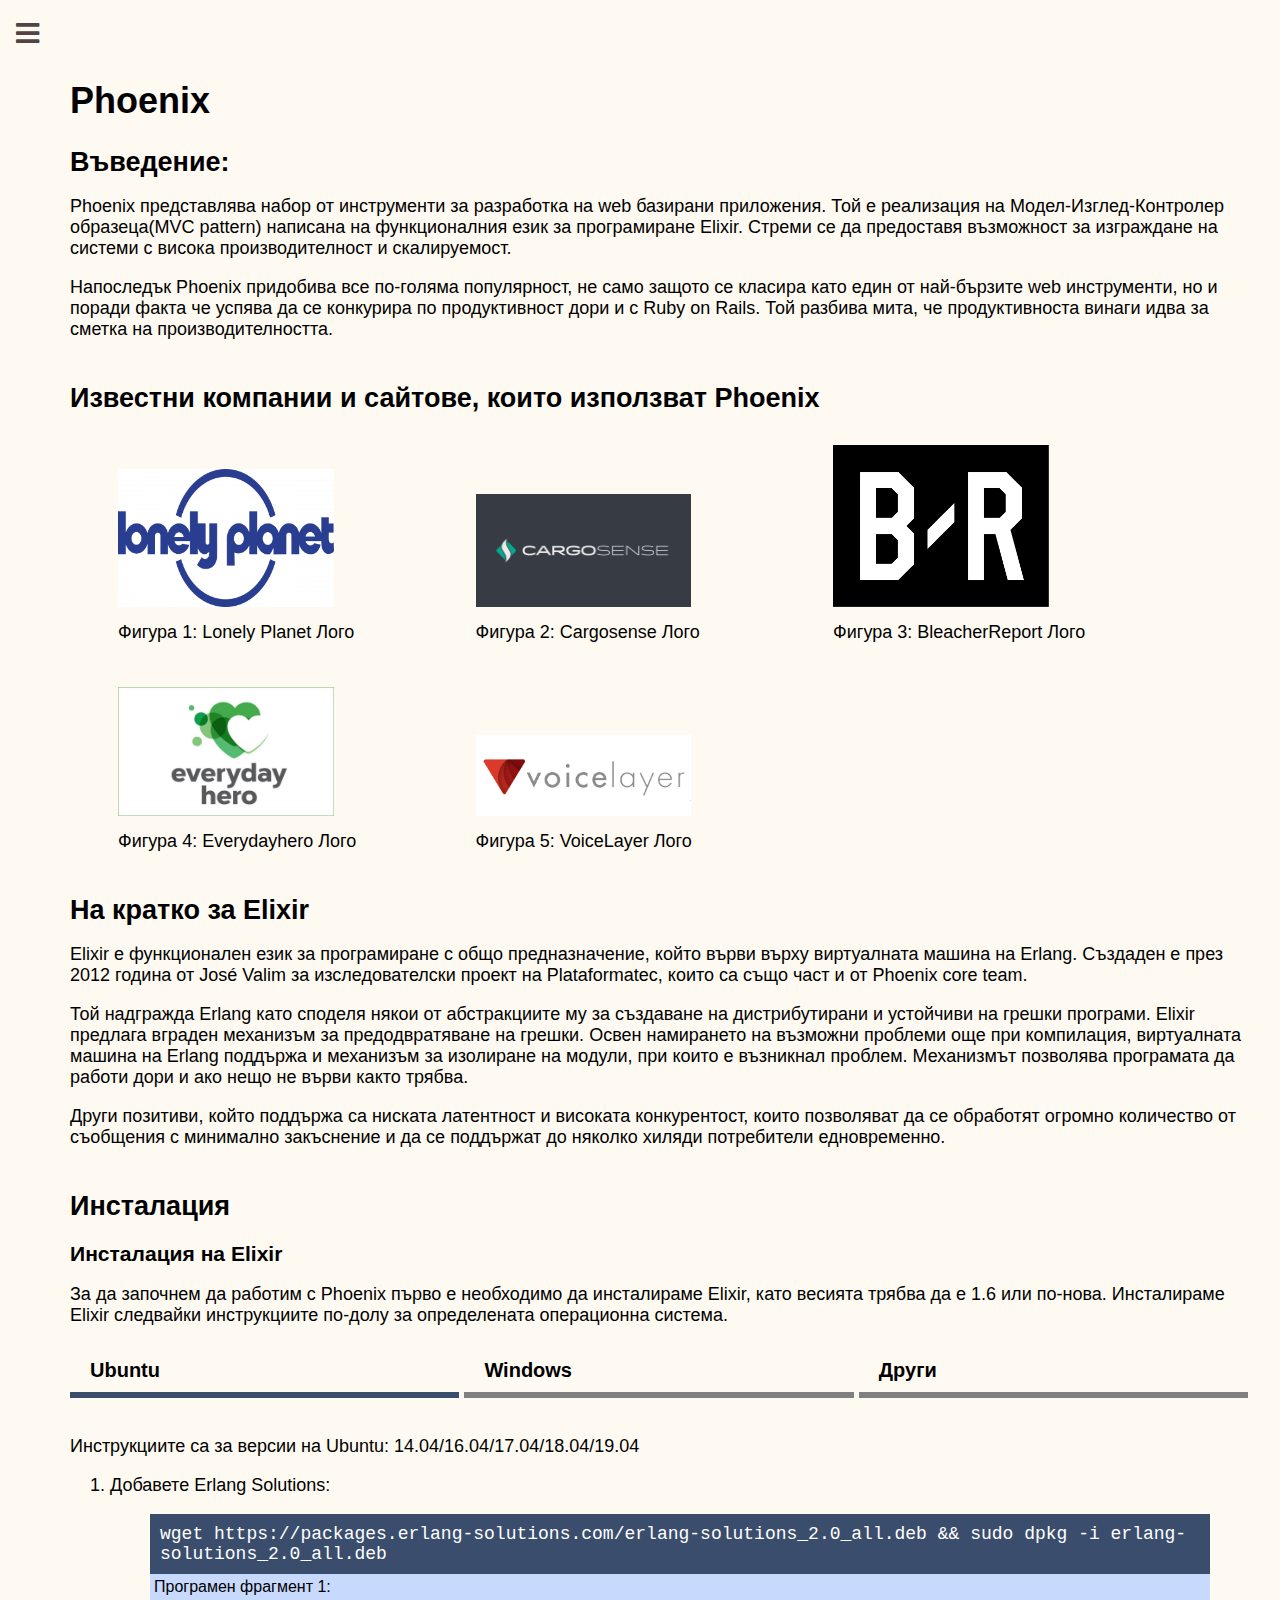
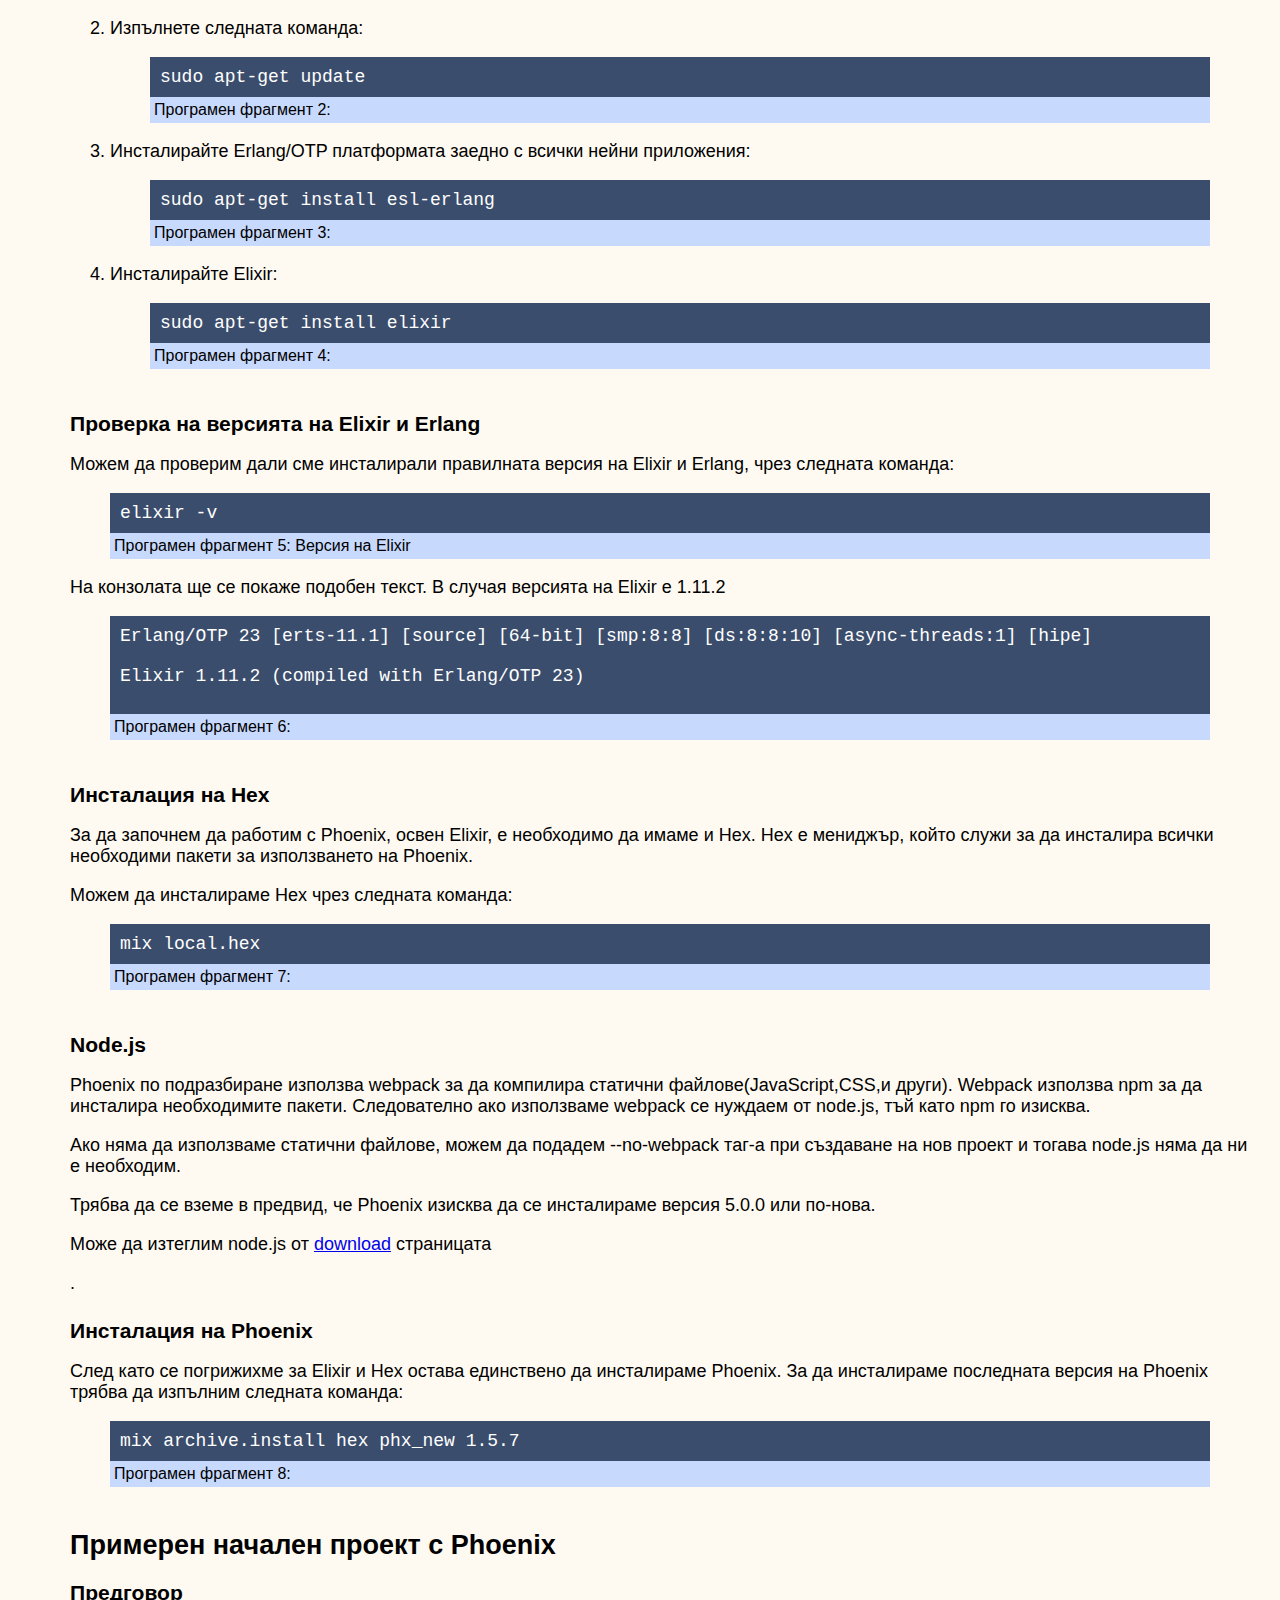
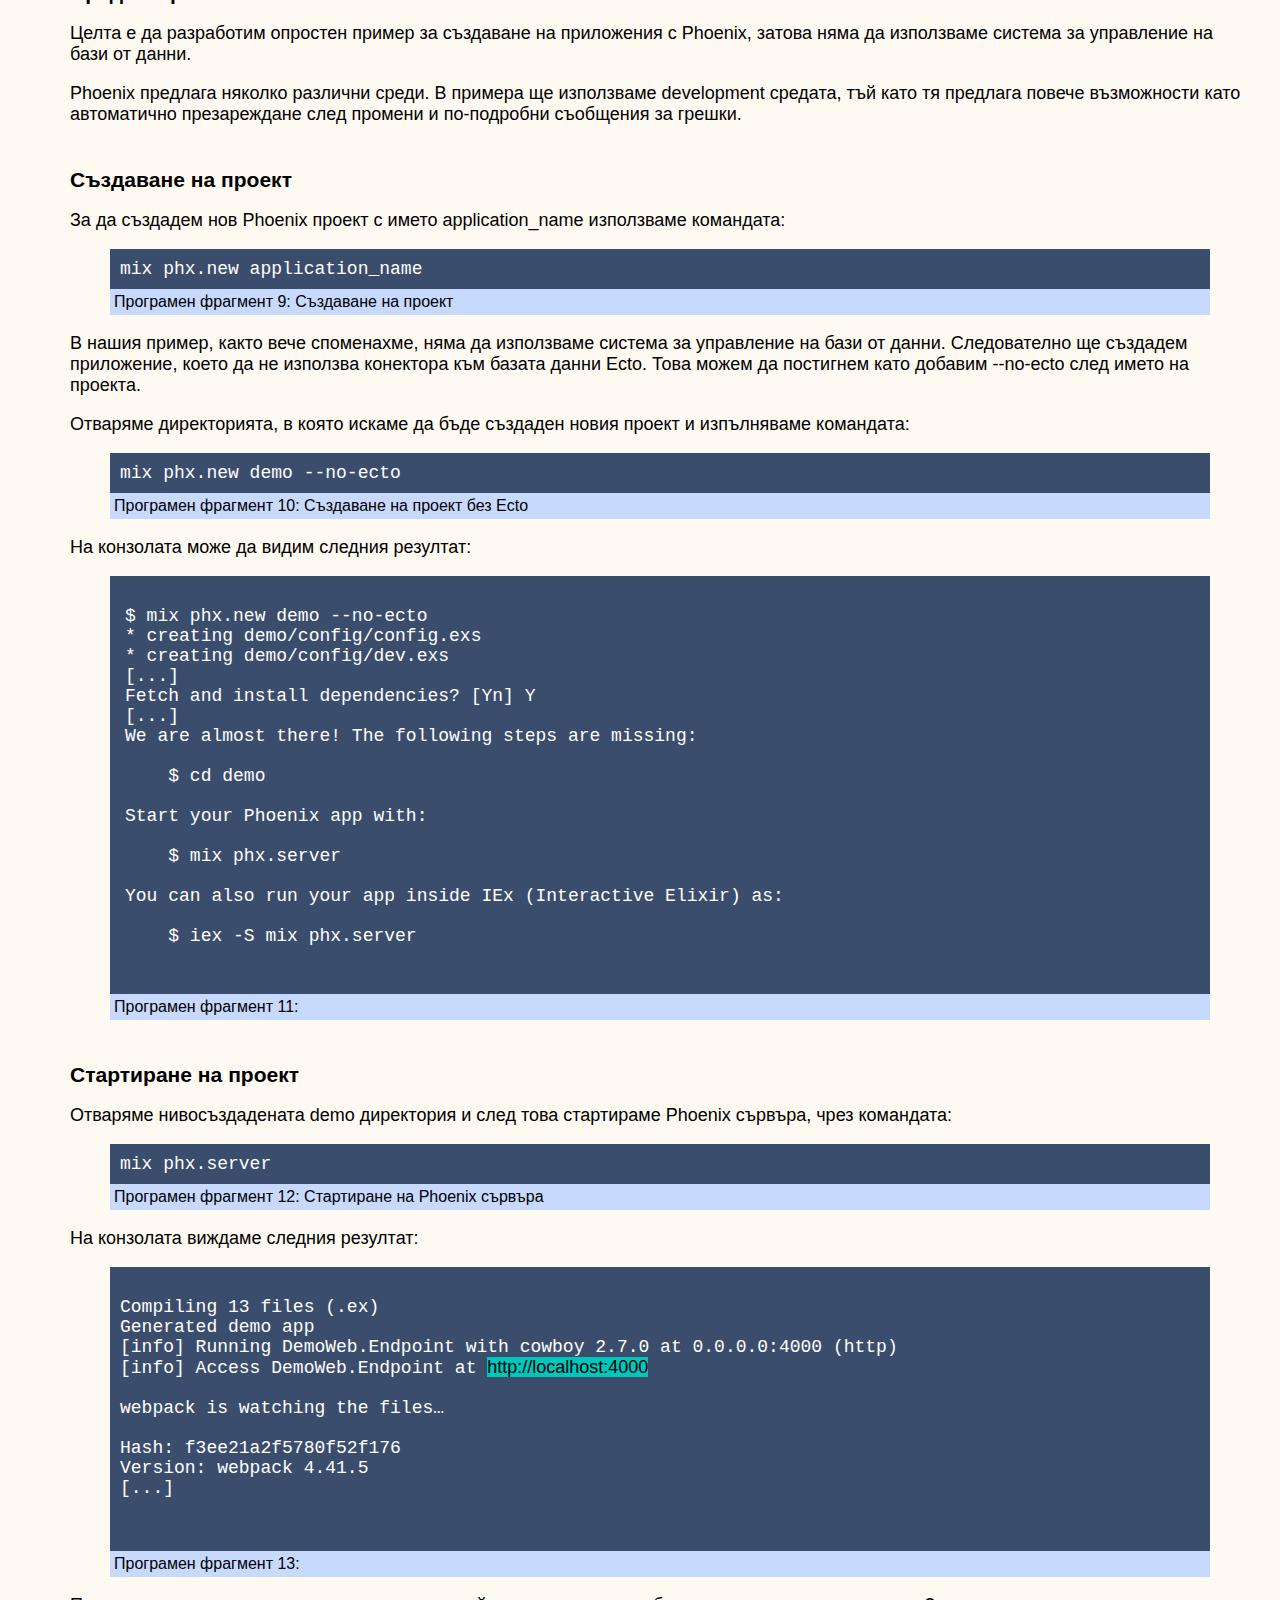
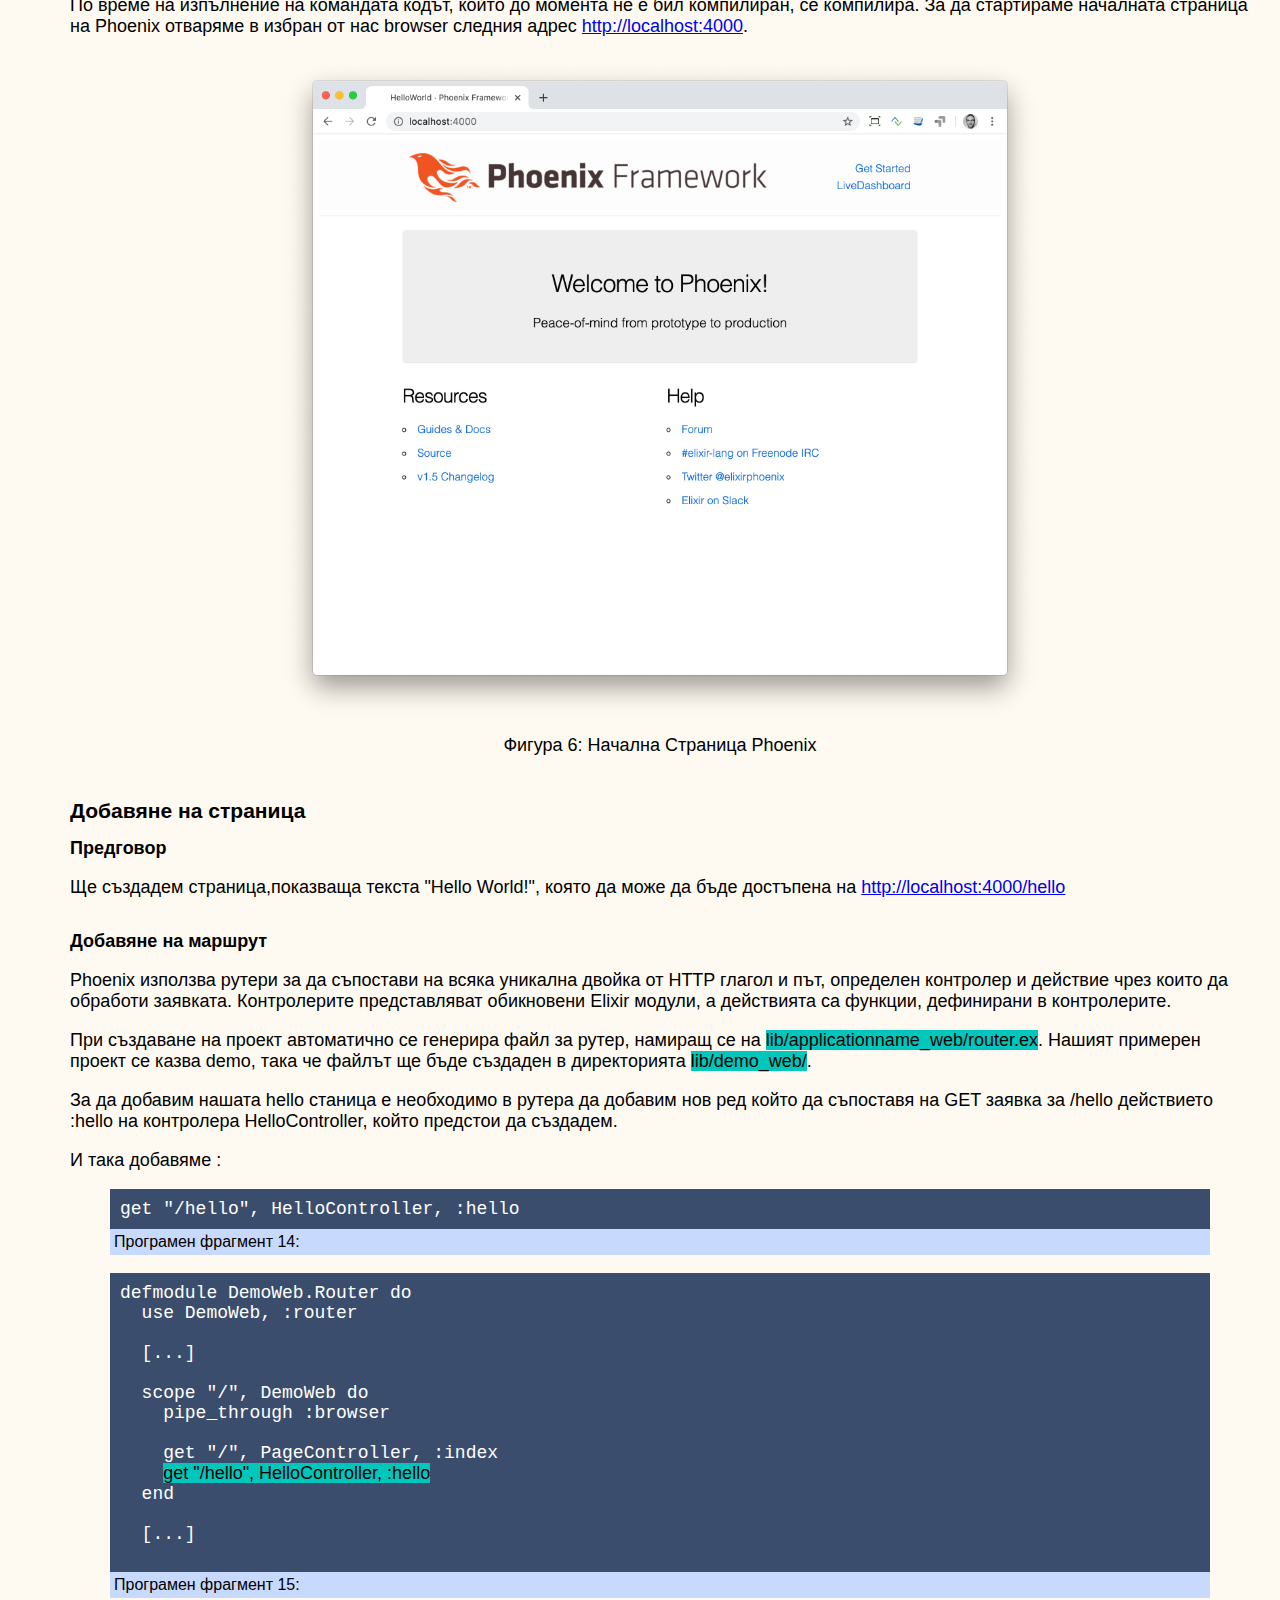
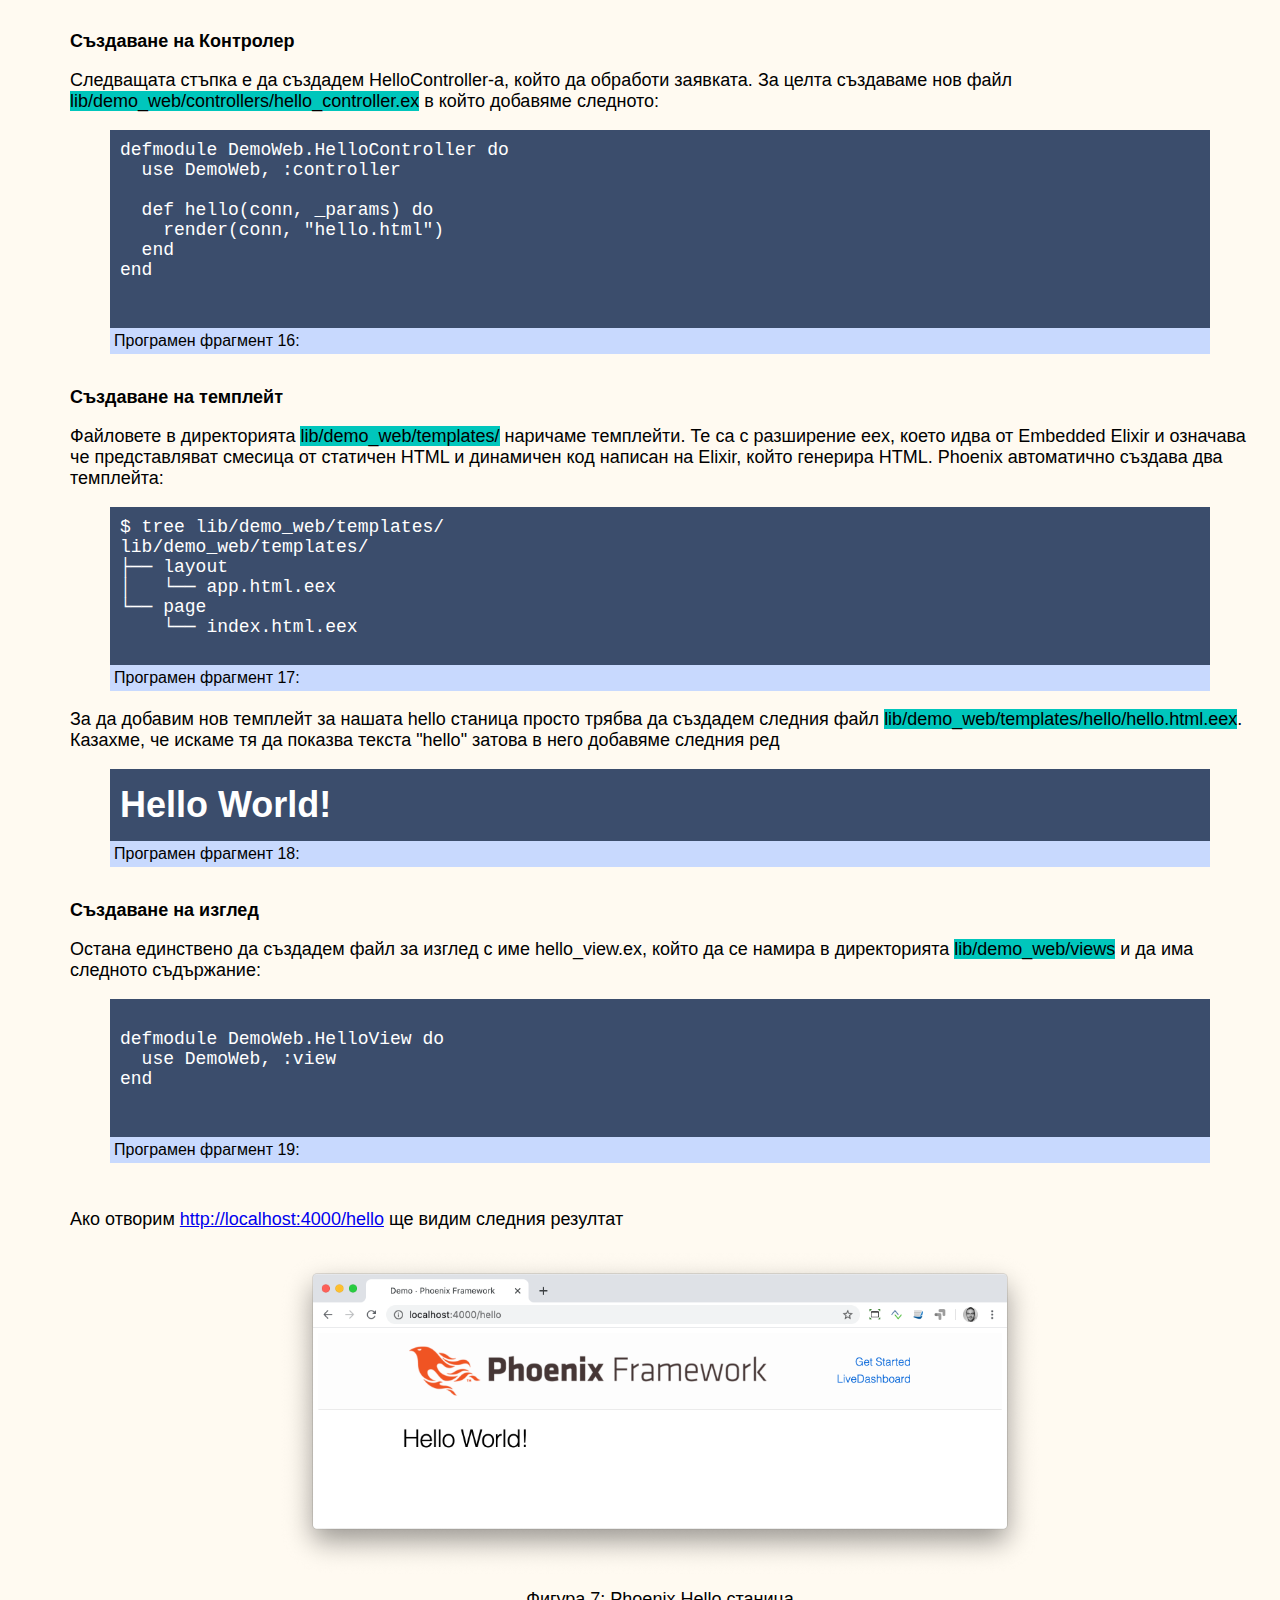
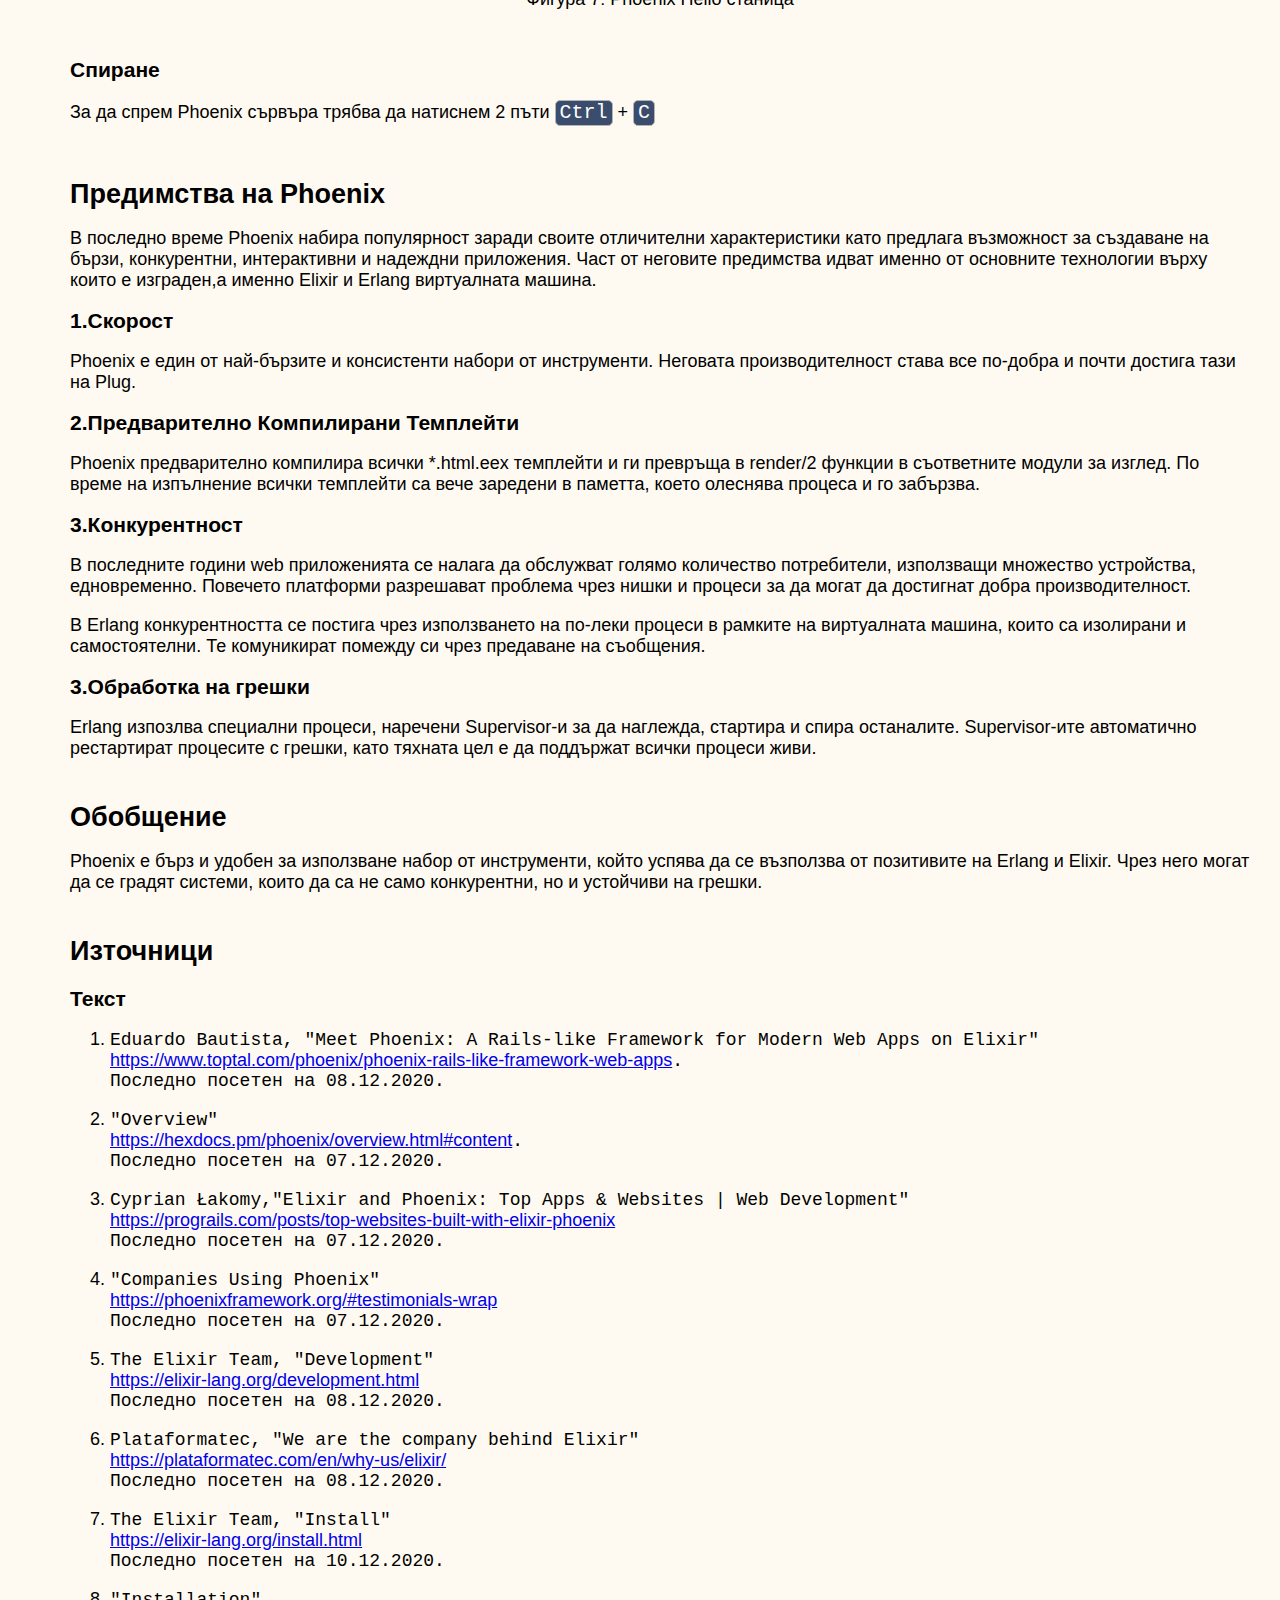
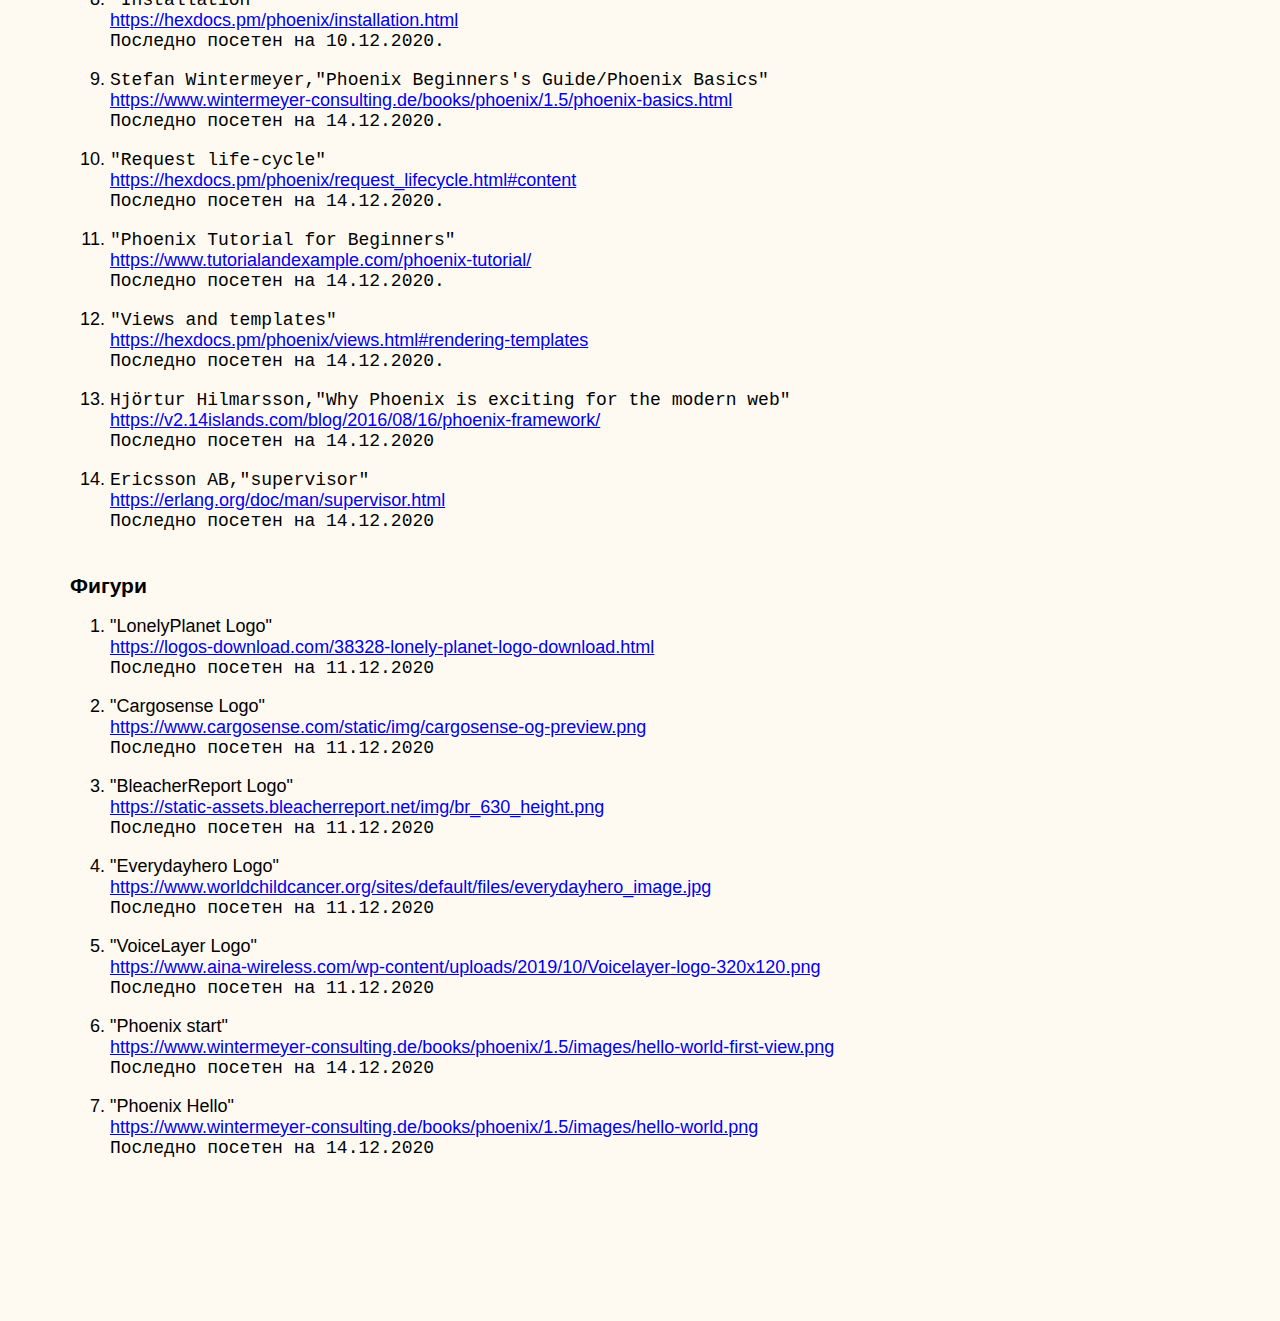
==== commit 00b841fa: "Add conclusion" ====
--- a/referat.html
+++ b/referat.html
@@ -48,6 +48,7 @@
         </nav>
       </li>
       <li><a href="#best-of-phoenix">Предимства</a></li>
+      <li><a href="#conclusion">Обобщение</a> </li>
       <li><a href="#resources">Източници</a>
       </li>
     </ul>
@@ -441,7 +442,11 @@
           <p>
             Erlang изпозлва специални процеси, наречени Supervisor-и за да наглежда, стартира и спира останалите. Supervisor-ите автоматично рестартират процесите с грешки, като тяхната цел е да поддържат всички процеси живи.
           </p>
-
+      </article>
+      <article class="conclusion">
+        <h2>Обобщение</h2>
+          <p>Phoenix е бърз и удобен за използване набор от инструменти, който успява да се възползва от позитивите на Erlang и Elixir. Чрез него могат да се градят системи, които да са не само конкурентни, но и устойчиви на грешки.
+          </p>
       </article>
     </section>
     <section id="resources">
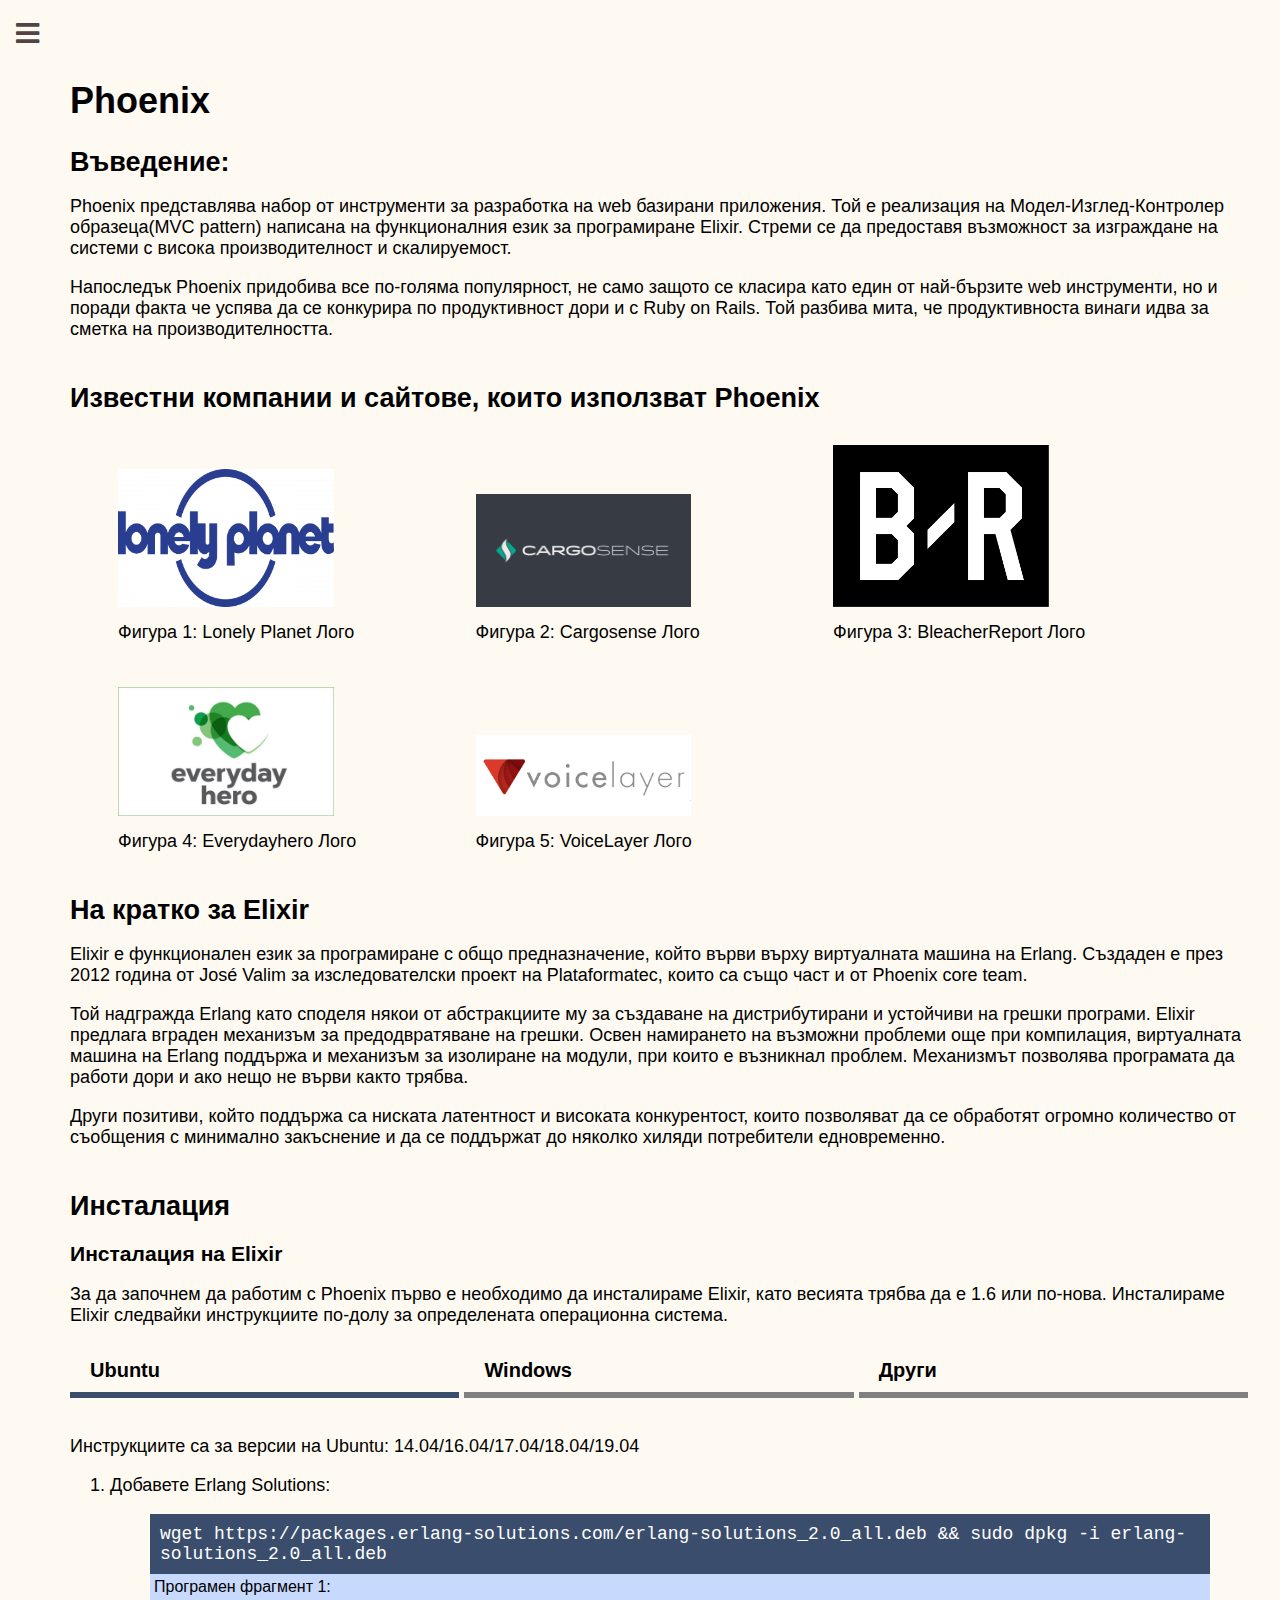
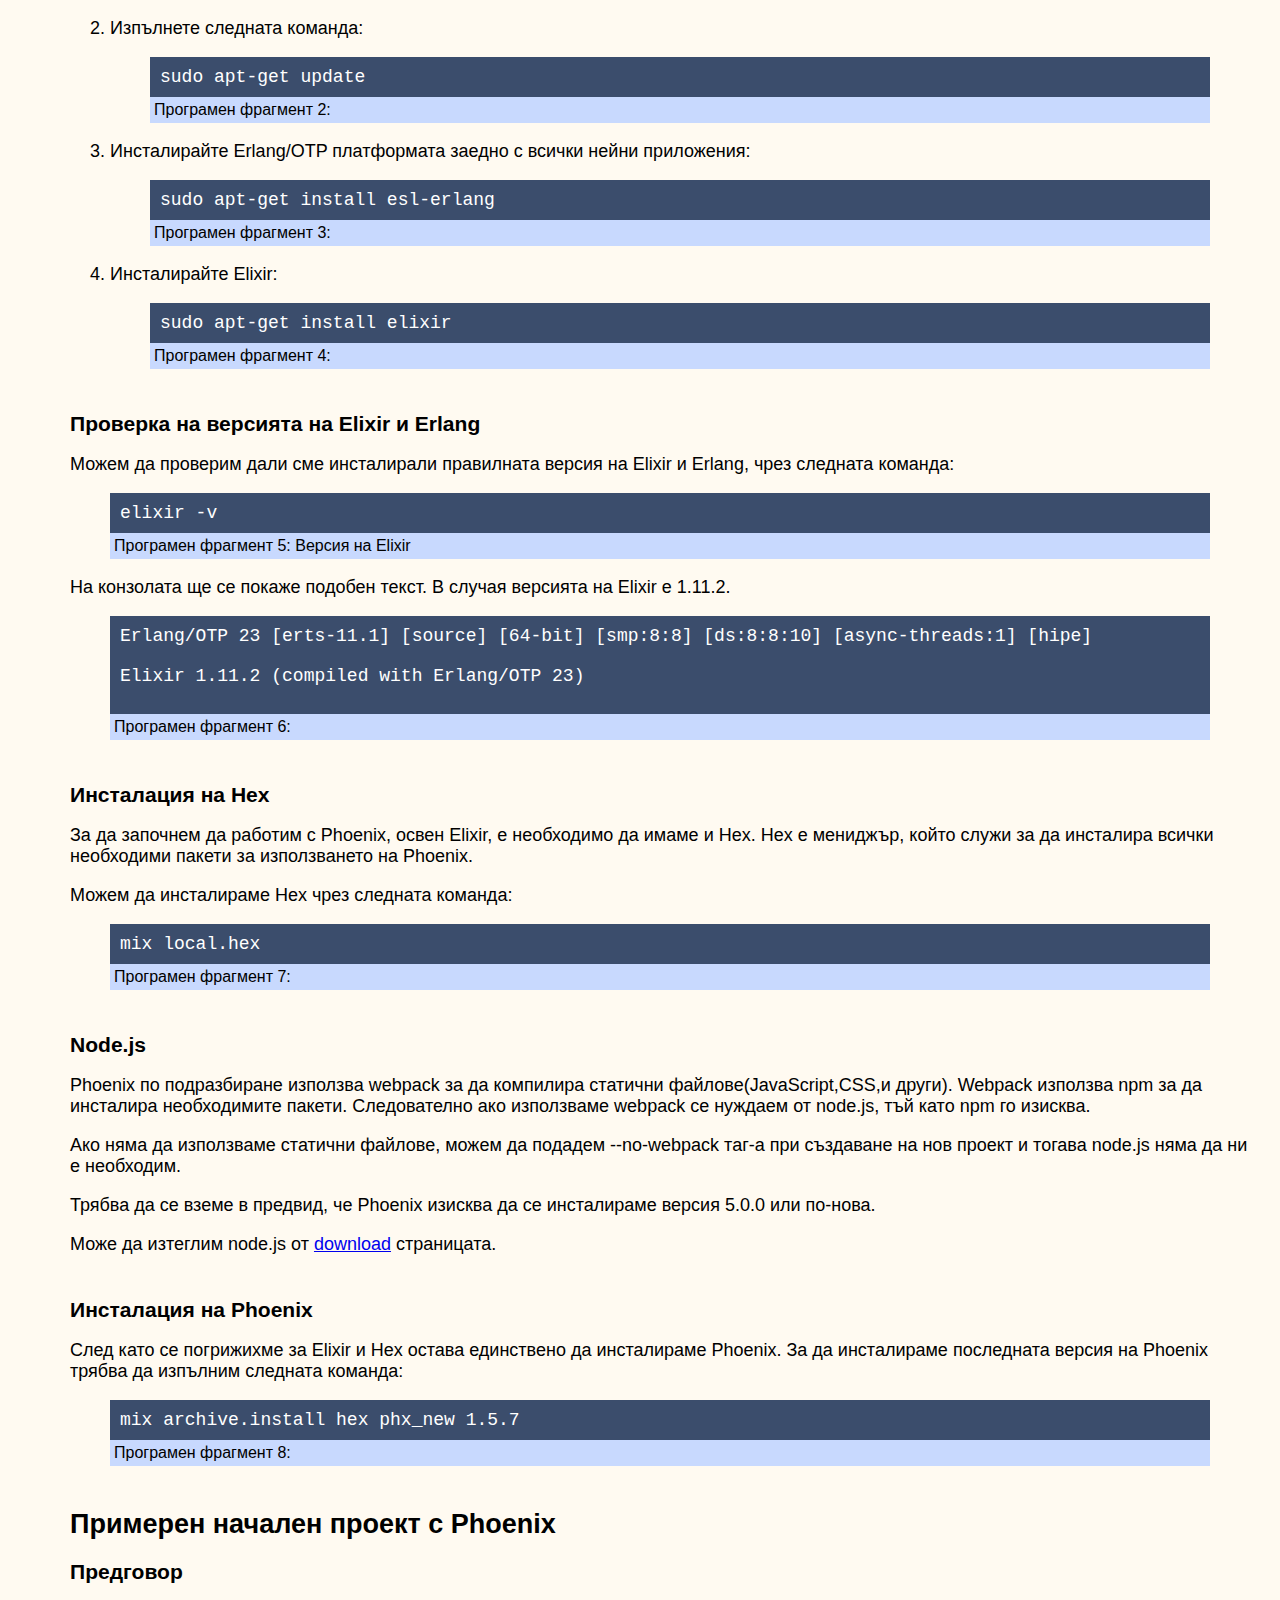
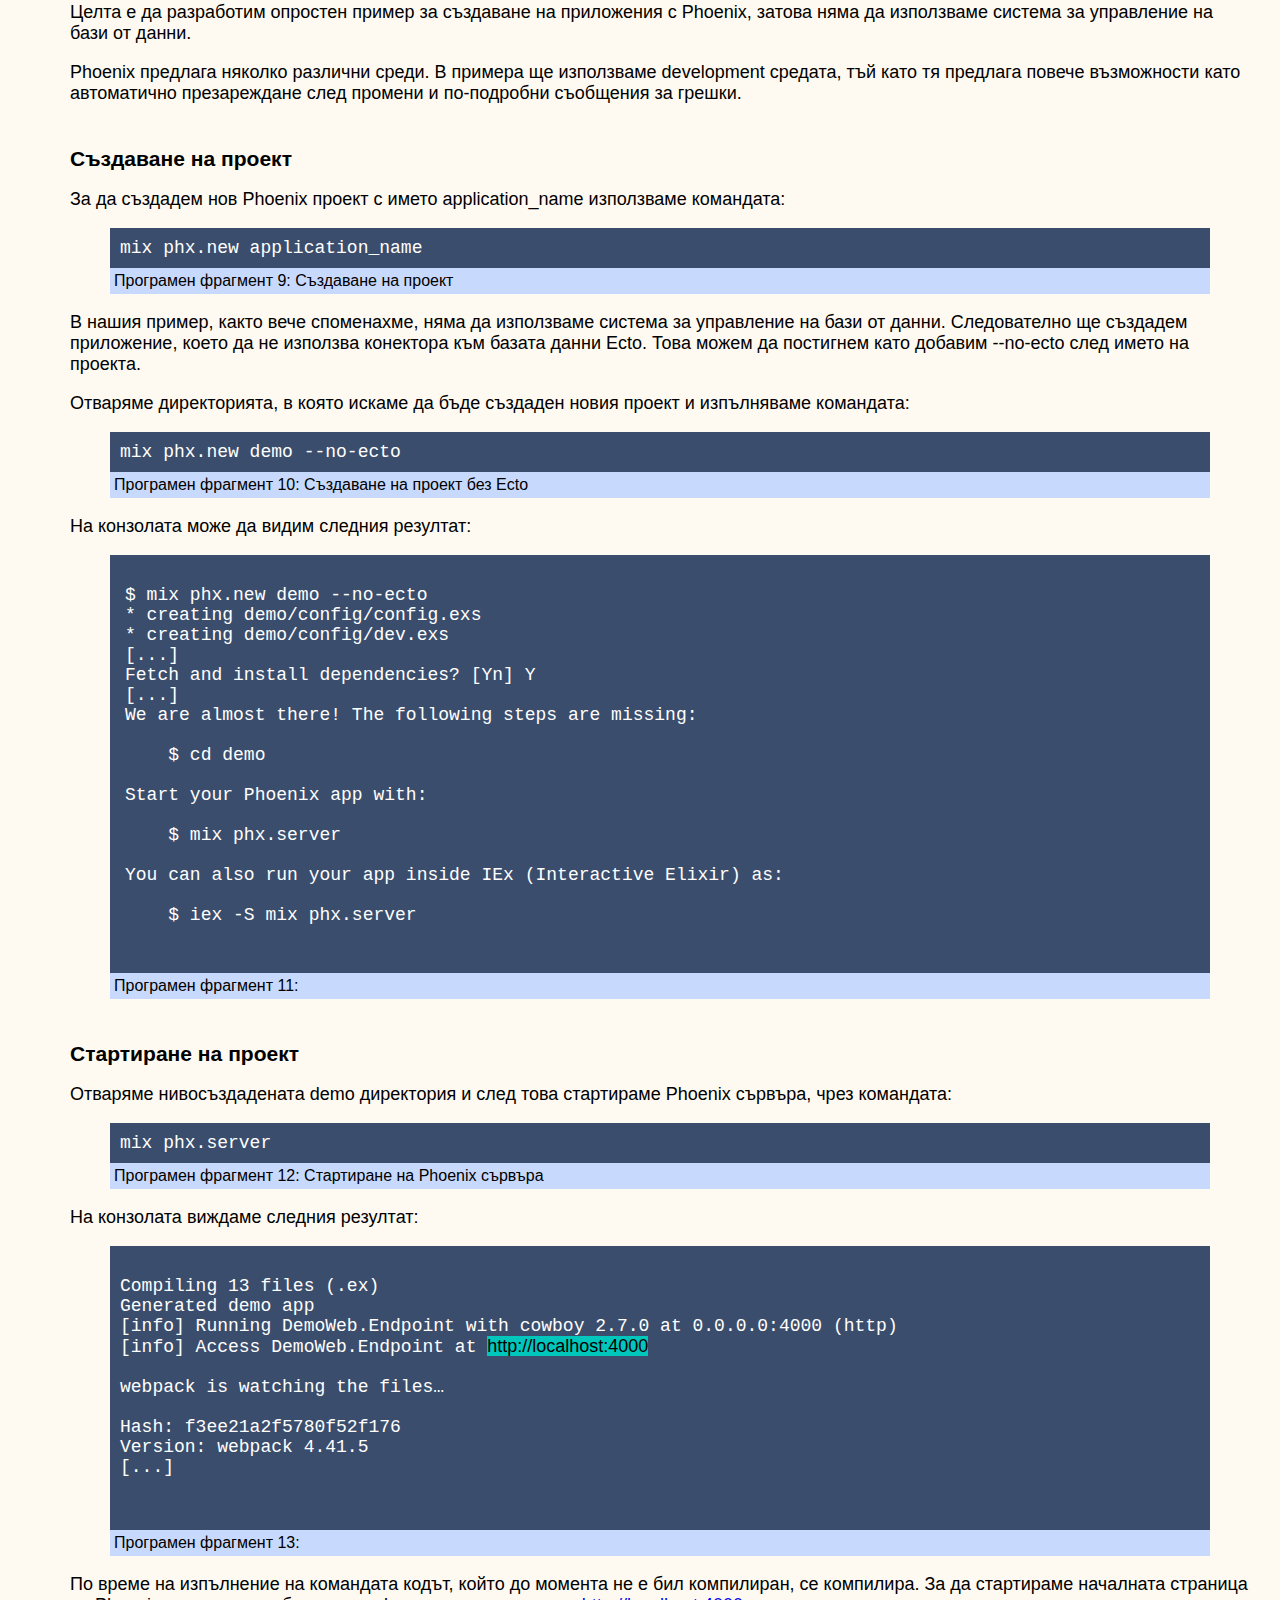
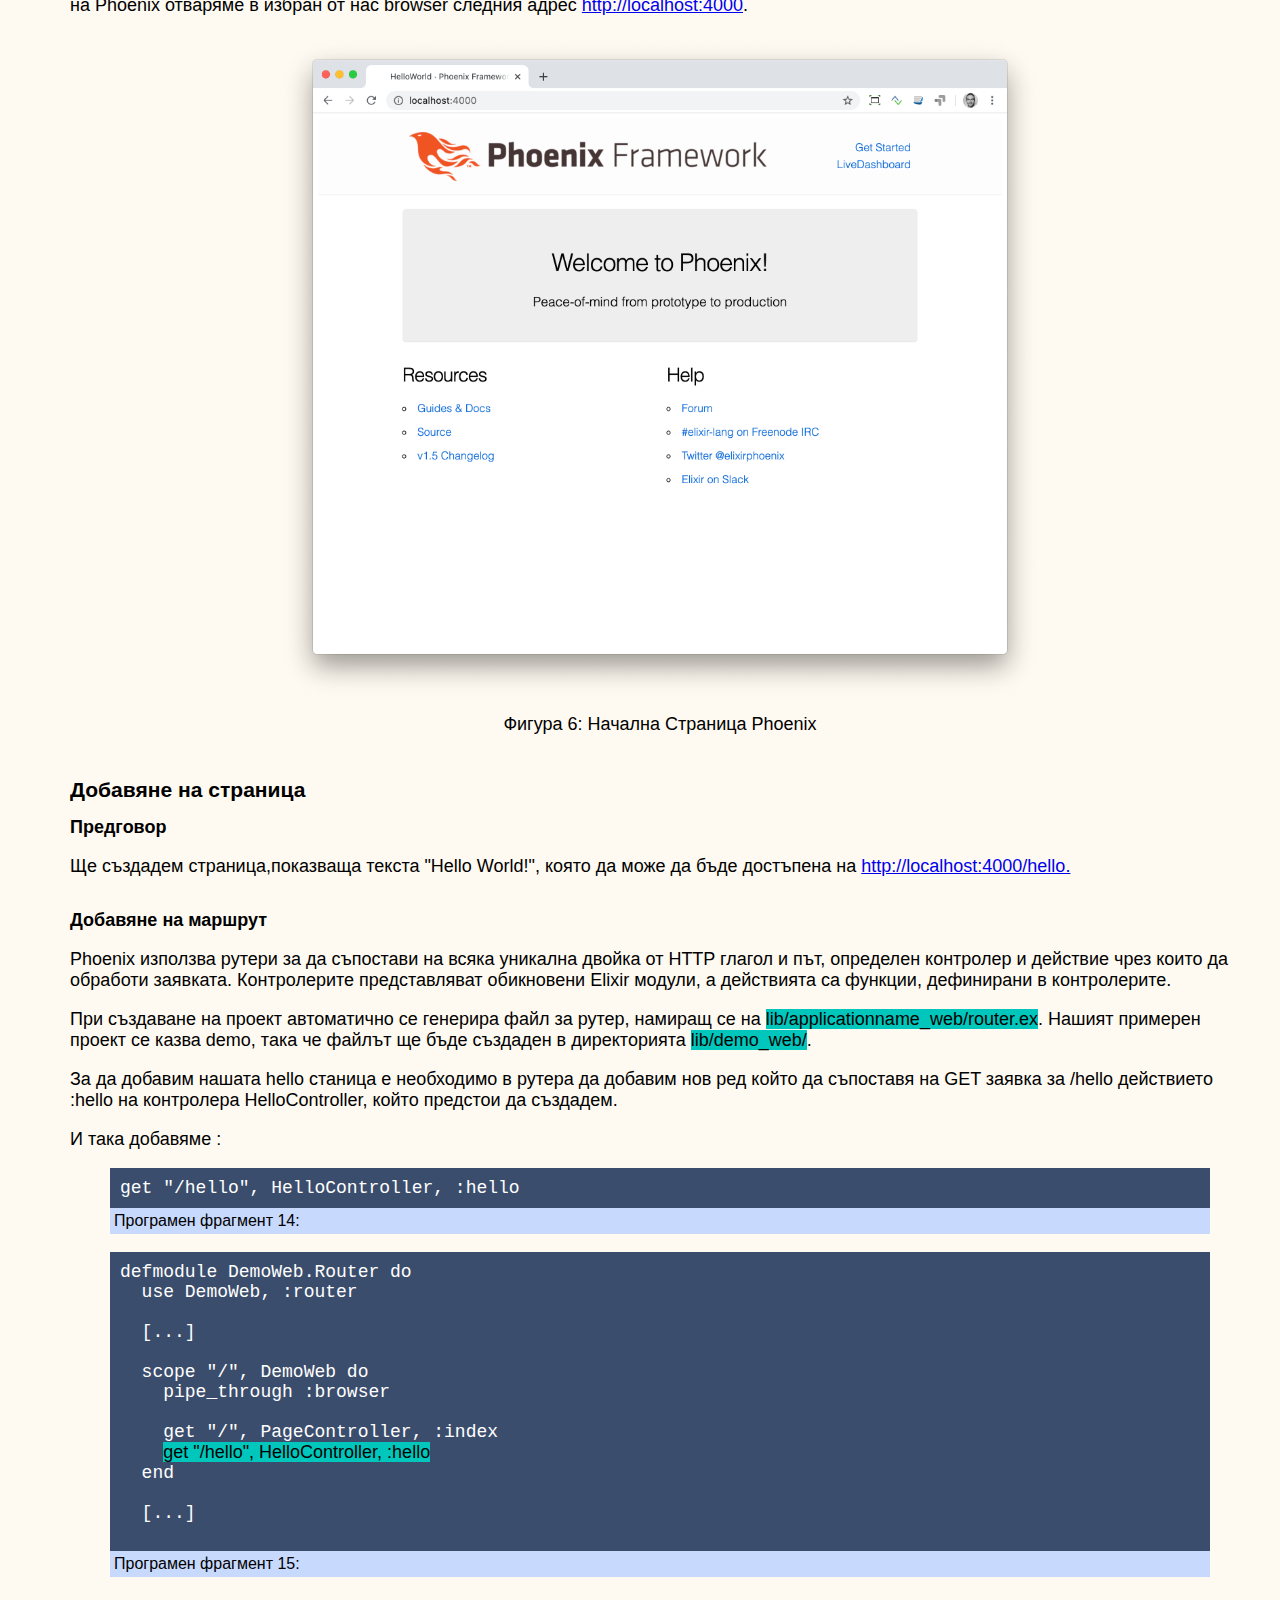
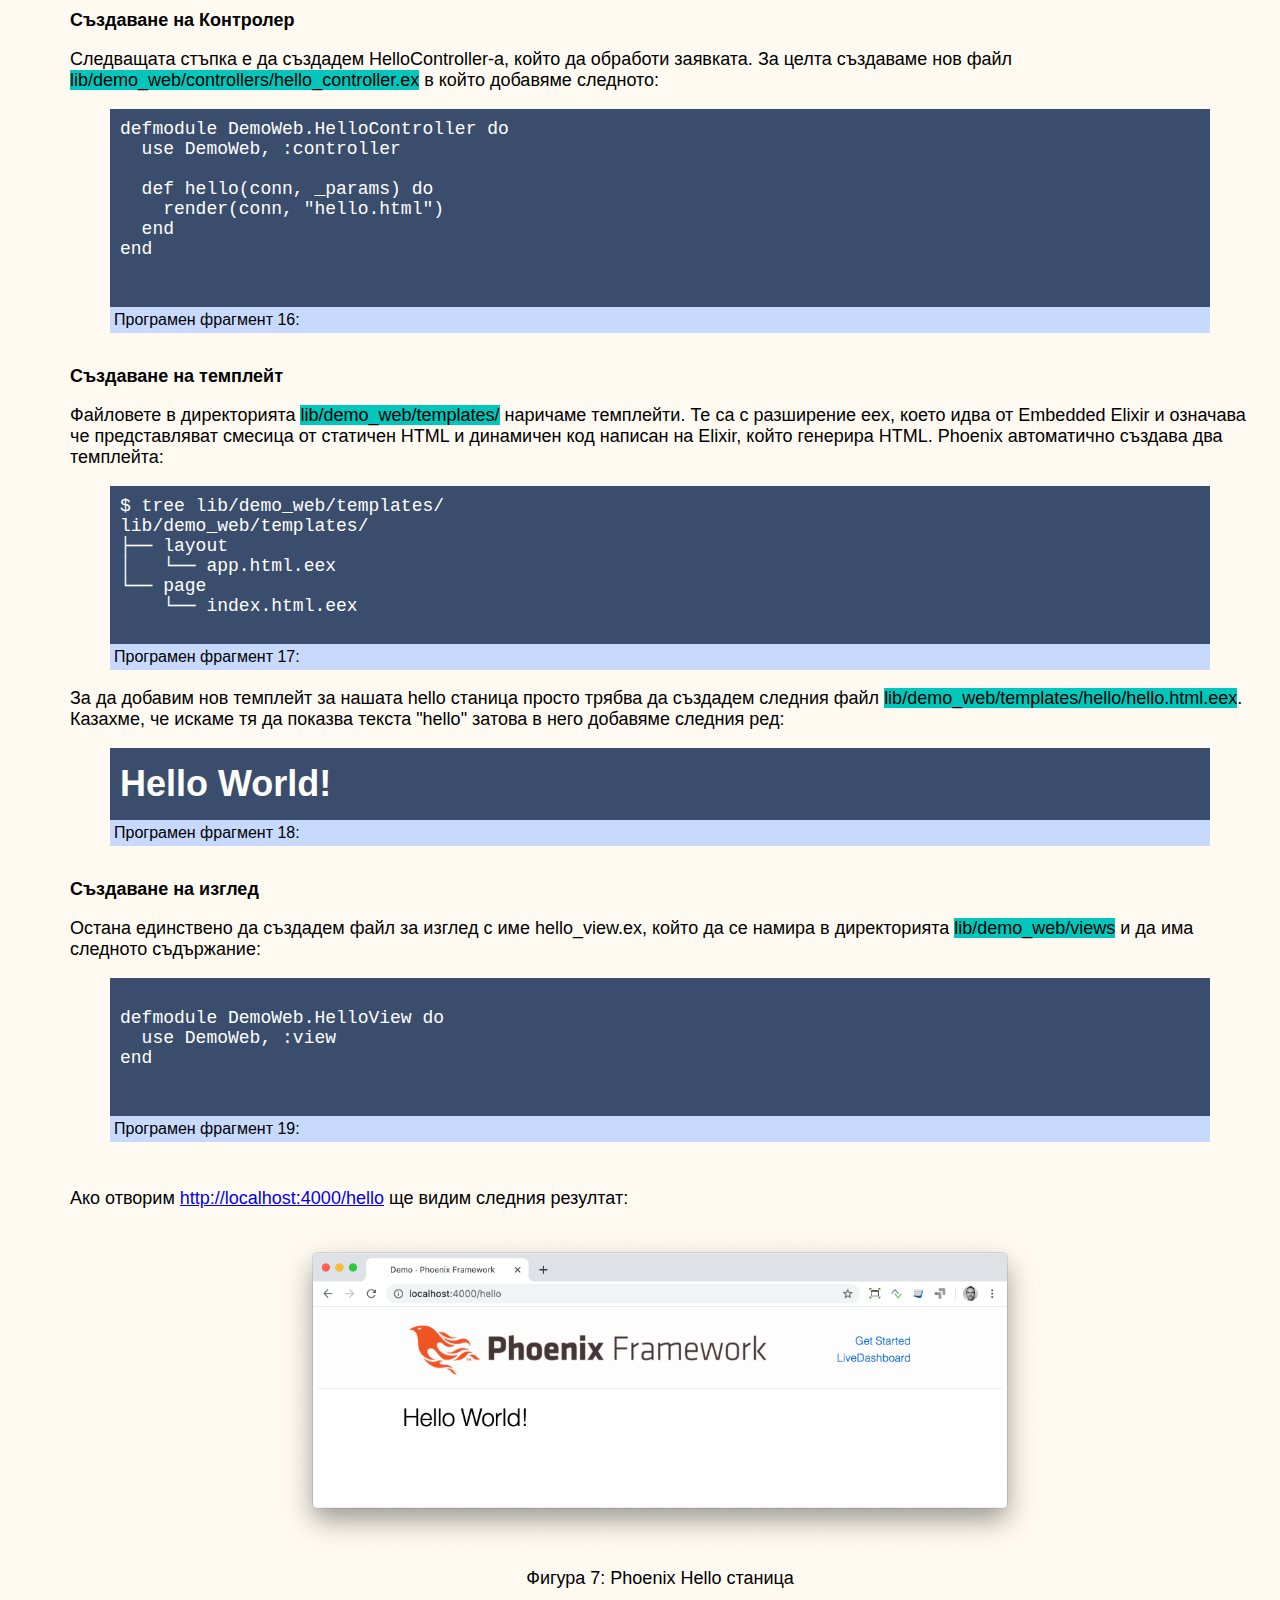
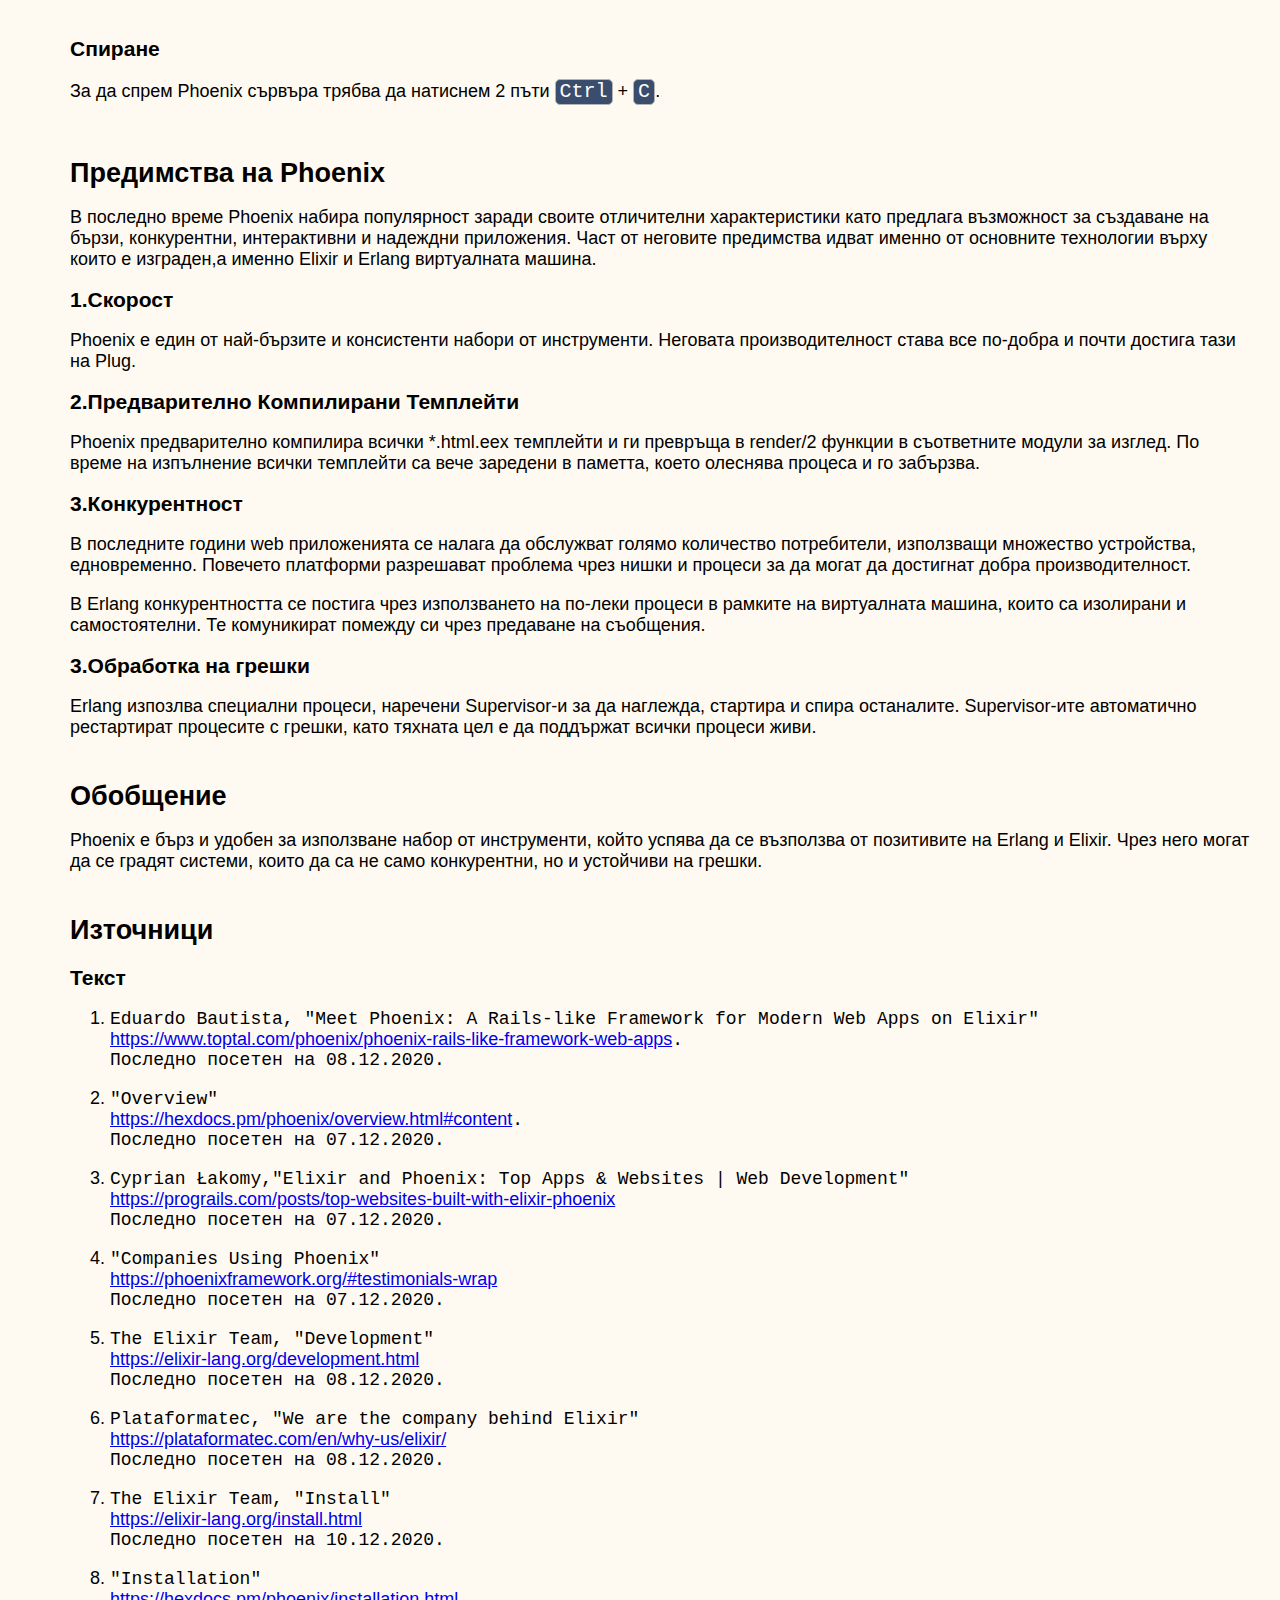
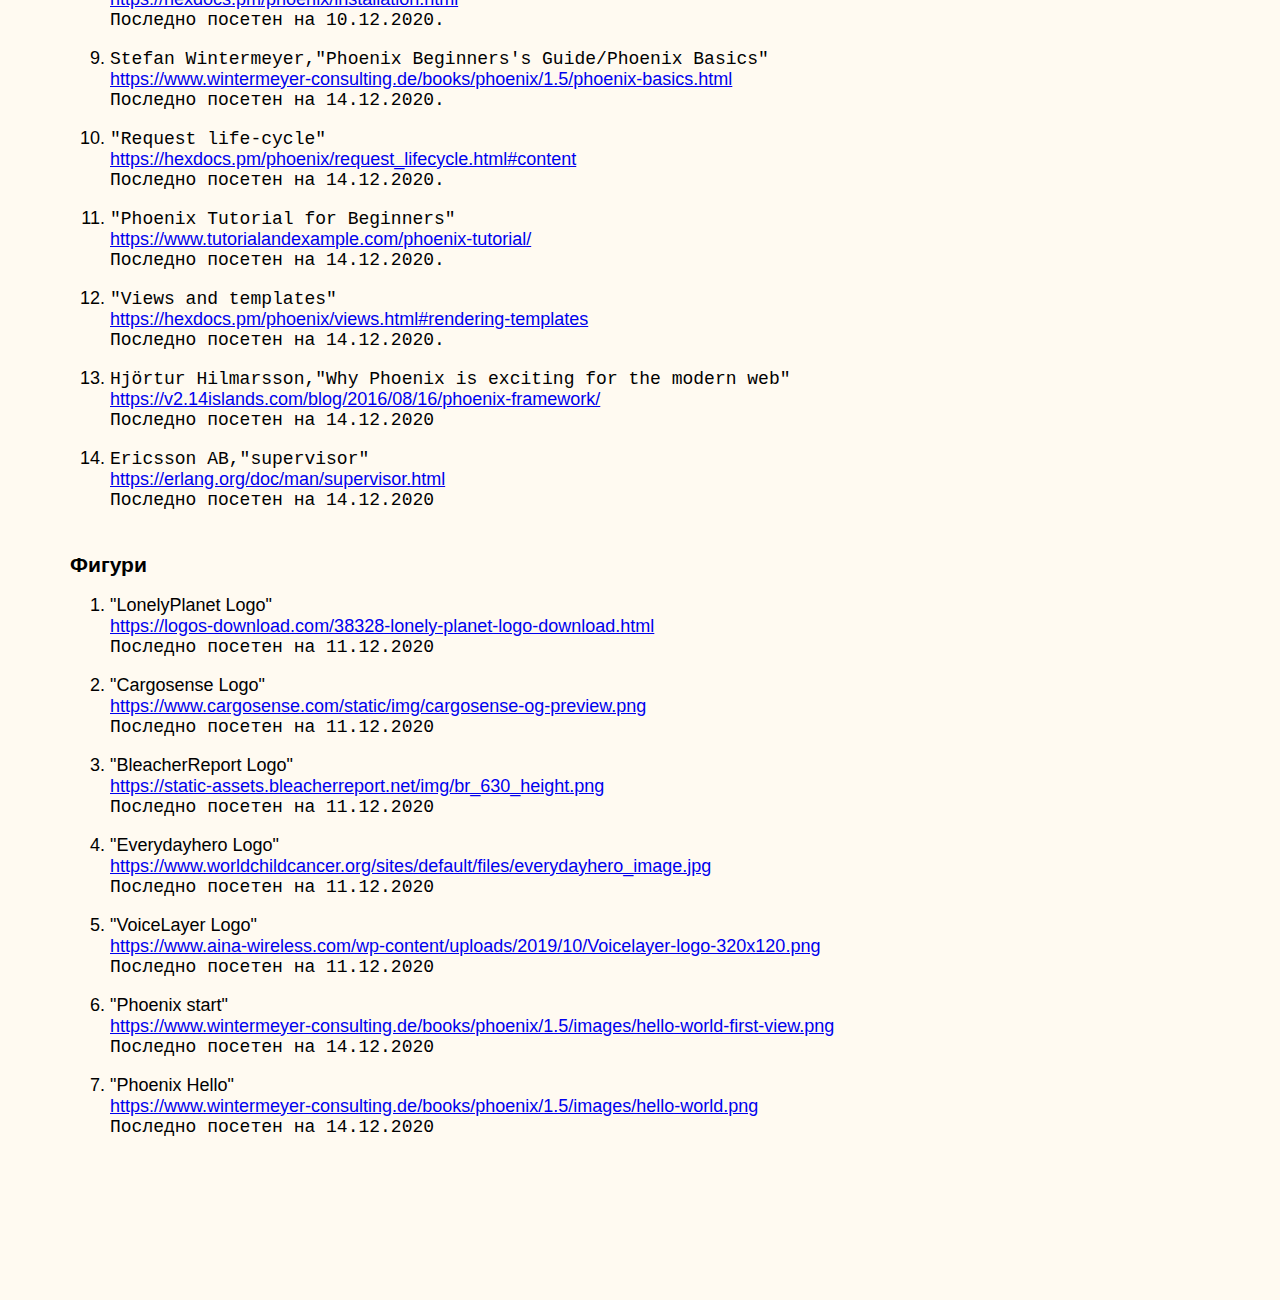
==== commit 1656b2bc: "Fix typos" ====
--- a/referat.html
+++ b/referat.html
@@ -175,7 +175,7 @@
       </article>
       <article class="installation elixir windows hidden">
         <ol>
-          <li> <a download href="https://github.com/elixir-lang/elixir-windows-setup/releases/download/v2.1/elixir-websetup.exe" target="_blank">Изтеглете инсталационния файл</a></li>
+          <li> <a download href="https://github.com/elixir-lang/elixir-windows-setup/releases/download/v2.1/elixir-websetup.exe" target="_blank">Изтеглете инсталационния файл.</a></li>
           </li>
           <li>Отворете го за да започнете инсталацията.</li>
           <li>Натискайте напред докато инсталацията не завърши.</li>
@@ -190,7 +190,7 @@
           <code>elixir -v </code>
           <figcaption>Версия на Elixir</figcaption>
         </figure>
-        <p>На конзолата ще се покаже подобен текст. В случая версията на Elixir е 1.11.2</p>
+        <p>На конзолата ще се покаже подобен текст. В случая версията на Elixir е 1.11.2.</p>
         <figure class="samp">
           <pre><samp>Erlang/OTP 23 [erts-11.1] [source] [64-bit] [smp:8:8] [ds:8:8:10] [async-threads:1] [hipe]
 
@@ -217,7 +217,7 @@
         </p>
         <p>Трябва да се вземе в предвид, че Phoenix изисква да се инсталираме версия 5.0.0 или по-нова.
         </p>
-        <p> Може да изтеглим node.js от <a href="https://nodejs.org/en/download/">download</a> страницата</p>.
+        <p> Може да изтеглим node.js от <a href="https://nodejs.org/en/download/">download</a> страницата.</p>
       </article>
       <article id="phoenix-installation">
         <h3>Инсталация на Phoenix </h3>
@@ -310,7 +310,7 @@
         <h3>Добавяне на страница</h3>
         <section>
           <h4>Предговор</h4>
-          <p>Ще създадем страница,показваща текста "Hello World!", която да може да бъде достъпена на <a href="http://localhost:4000/hello" ,target="_blank">http://localhost:4000/hello</a></p>
+          <p>Ще създадем страница,показваща текста "Hello World!", която да може да бъде достъпена на <a href="http://localhost:4000/hello" ,target="_blank">http://localhost:4000/hello.</a></p>
         </section>
         <section>
           <h4>Добавяне на маршрут</h4>
@@ -389,7 +389,7 @@
           <p>
             За да добавим нов темплейт за нашата hello станица просто трябва да създадем следния файл
             <mark> lib/demo_web/templates/hello/hello.html.eex</mark>.
-            Казахме, че искаме тя да показва текста "hello" затова в него добавяме следния ред
+            Казахме, че искаме тя да показва текста "hello" затова в него добавяме следния ред:
           <figure class="code">
             <code>
               <h1> Hello World! </h1>
@@ -412,7 +412,7 @@
           </figure>
         </section>
         <section>
-          <p>Ако отворим <a href="http://localhost:4000/hello" target="_blank">http://localhost:4000/hello</a> ще видим следния резултат</p>
+          <p>Ако отворим <a href="http://localhost:4000/hello" target="_blank">http://localhost:4000/hello</a> ще видим следния резултат:</p>
           <figure id="figure7" class="single picture">
             <img src="img/getting-started/phoenix-hello.png" alt="Our hello page">
             <figcaption>Фигура 7: Phoenix Hello станица</figcaption>
@@ -421,7 +421,7 @@
       </article>
       <article id="stop-guide">
         <h3>Спиране</h3>
-        <p>За да спрем Phoenix сървърa трябва да натиснем 2 пъти <kbd>Ctrl</kbd> + <kbd>C</kbd> </p>
+        <p>За да спрем Phoenix сървърa трябва да натиснем 2 пъти <kbd>Ctrl</kbd> + <kbd>C</kbd>.</p>
       </article>
     </section>
     <section>
@@ -443,7 +443,7 @@
             Erlang изпозлва специални процеси, наречени Supervisor-и за да наглежда, стартира и спира останалите. Supervisor-ите автоматично рестартират процесите с грешки, като тяхната цел е да поддържат всички процеси живи.
           </p>
       </article>
-      <article class="conclusion">
+      <article id="conclusion">
         <h2>Обобщение</h2>
           <p>Phoenix е бърз и удобен за използване набор от инструменти, който успява да се възползва от позитивите на Erlang и Elixir. Чрез него могат да се градят системи, които да са не само конкурентни, но и устойчиви на грешки.
           </p>
